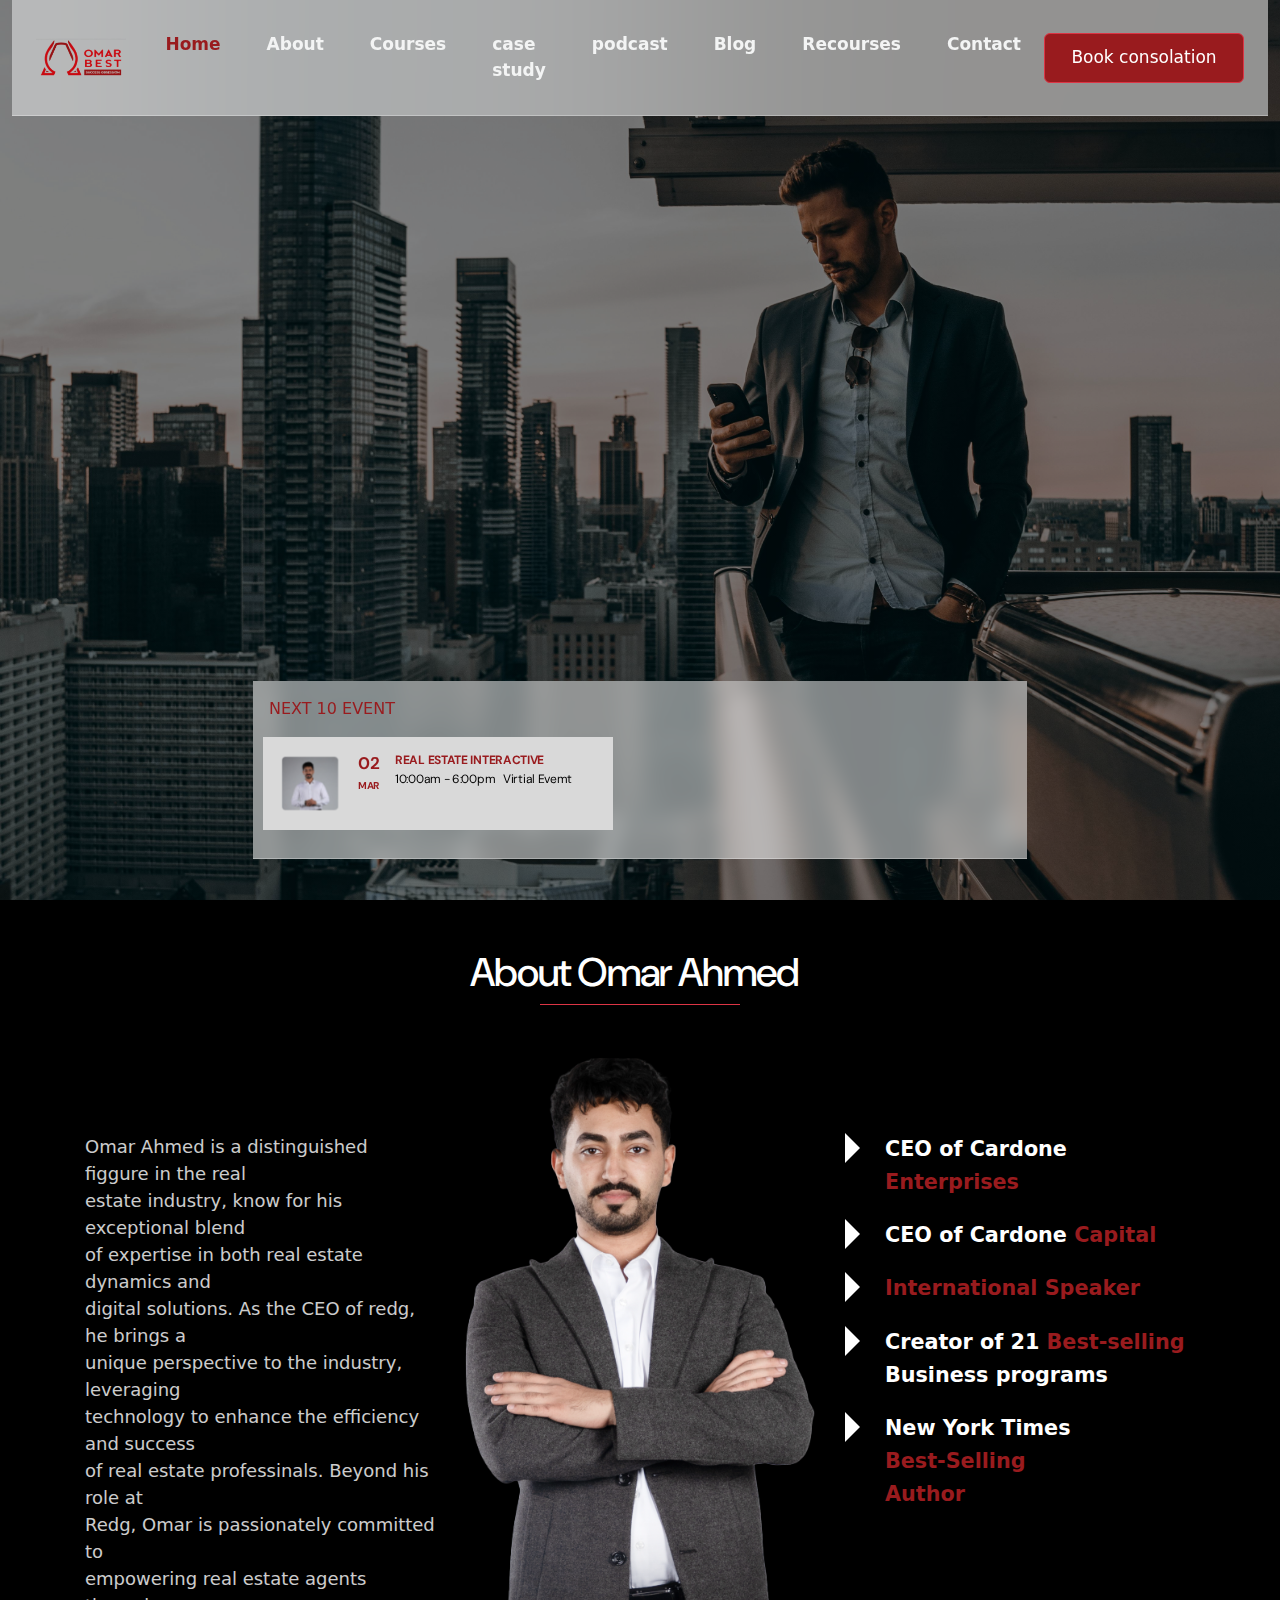
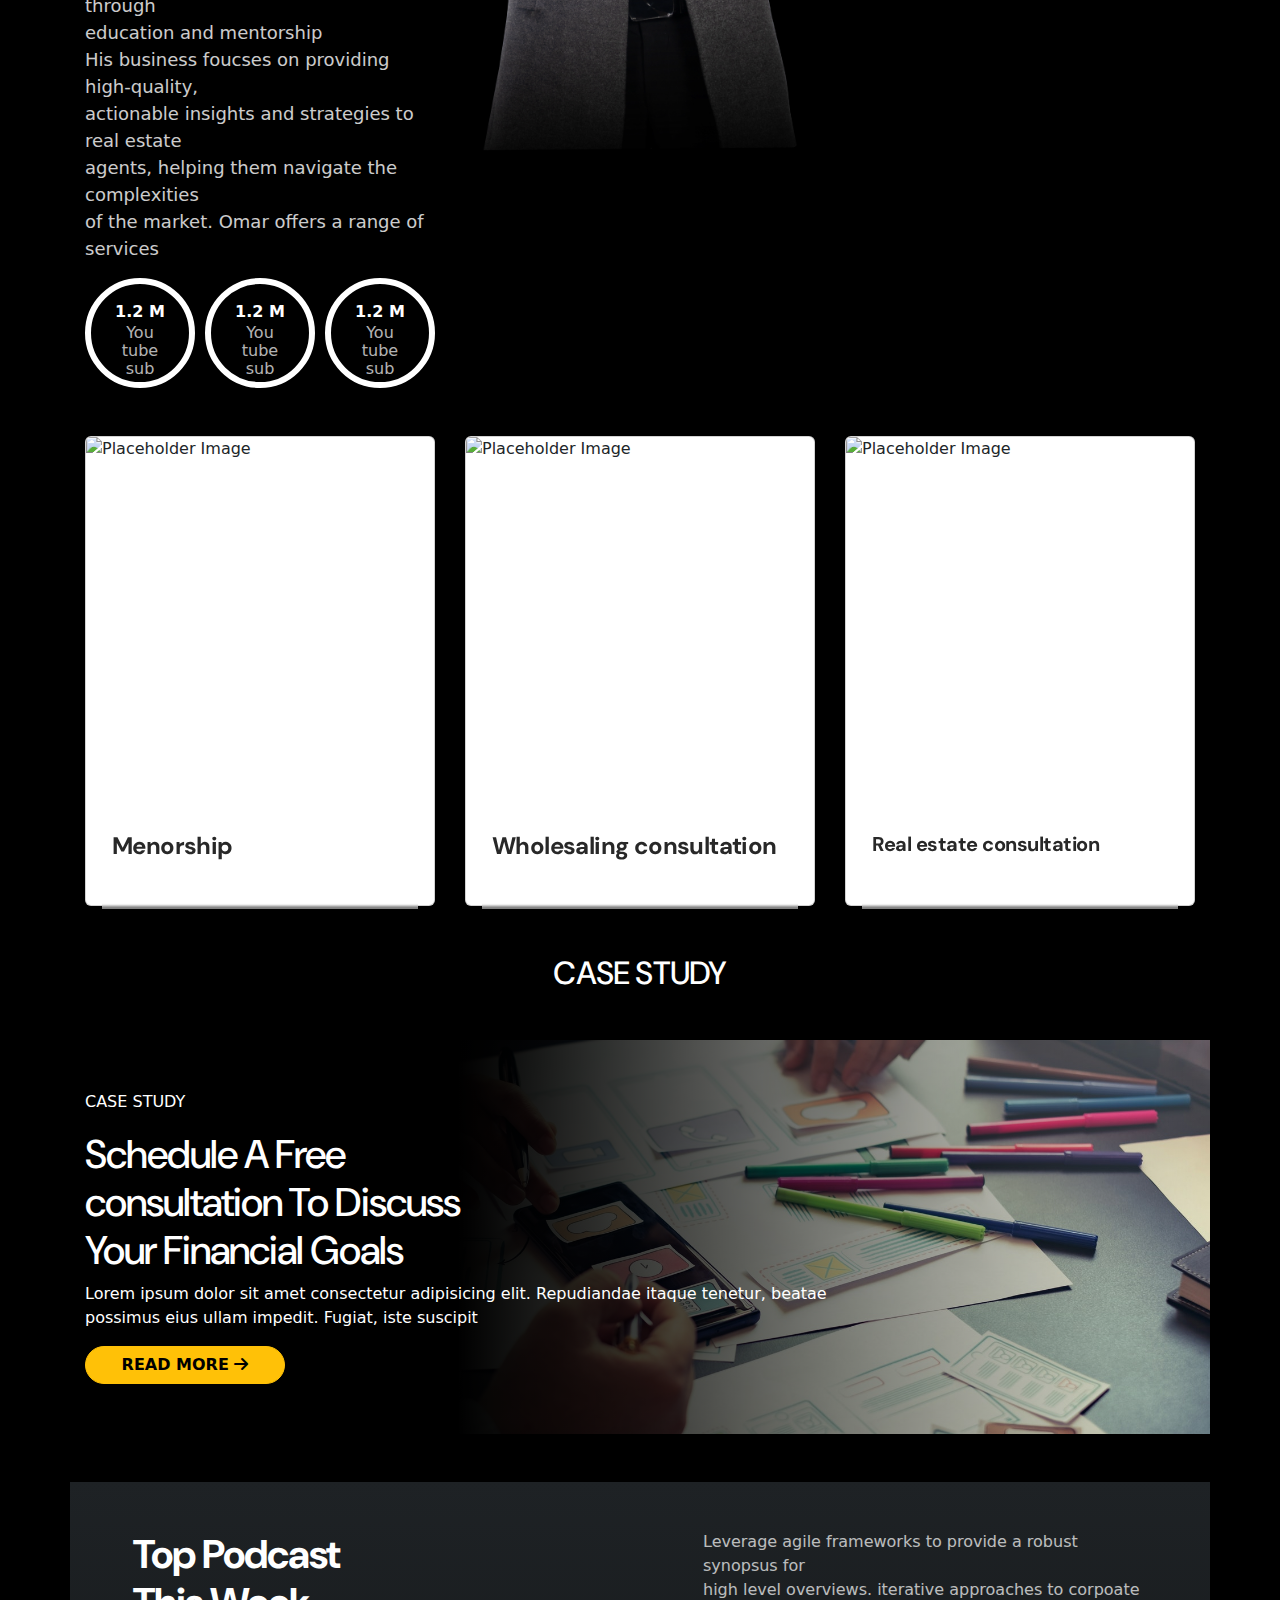
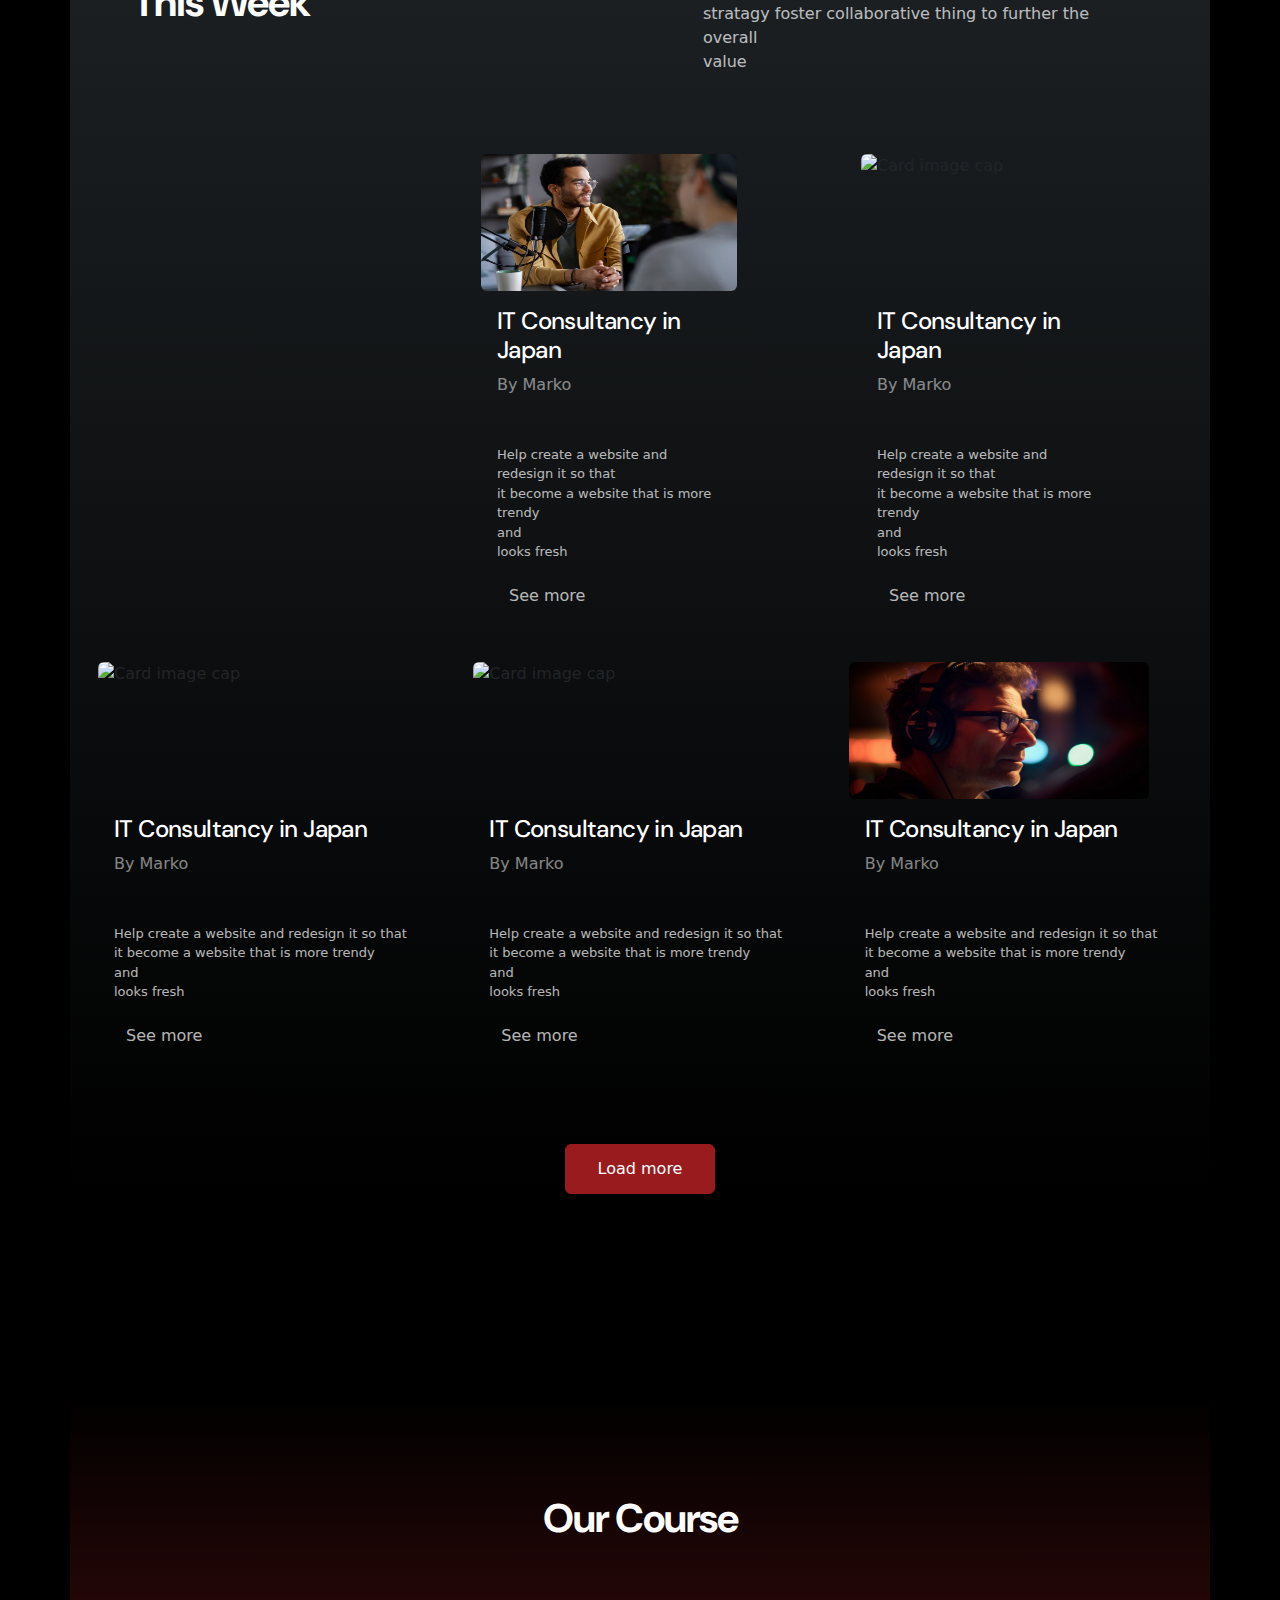
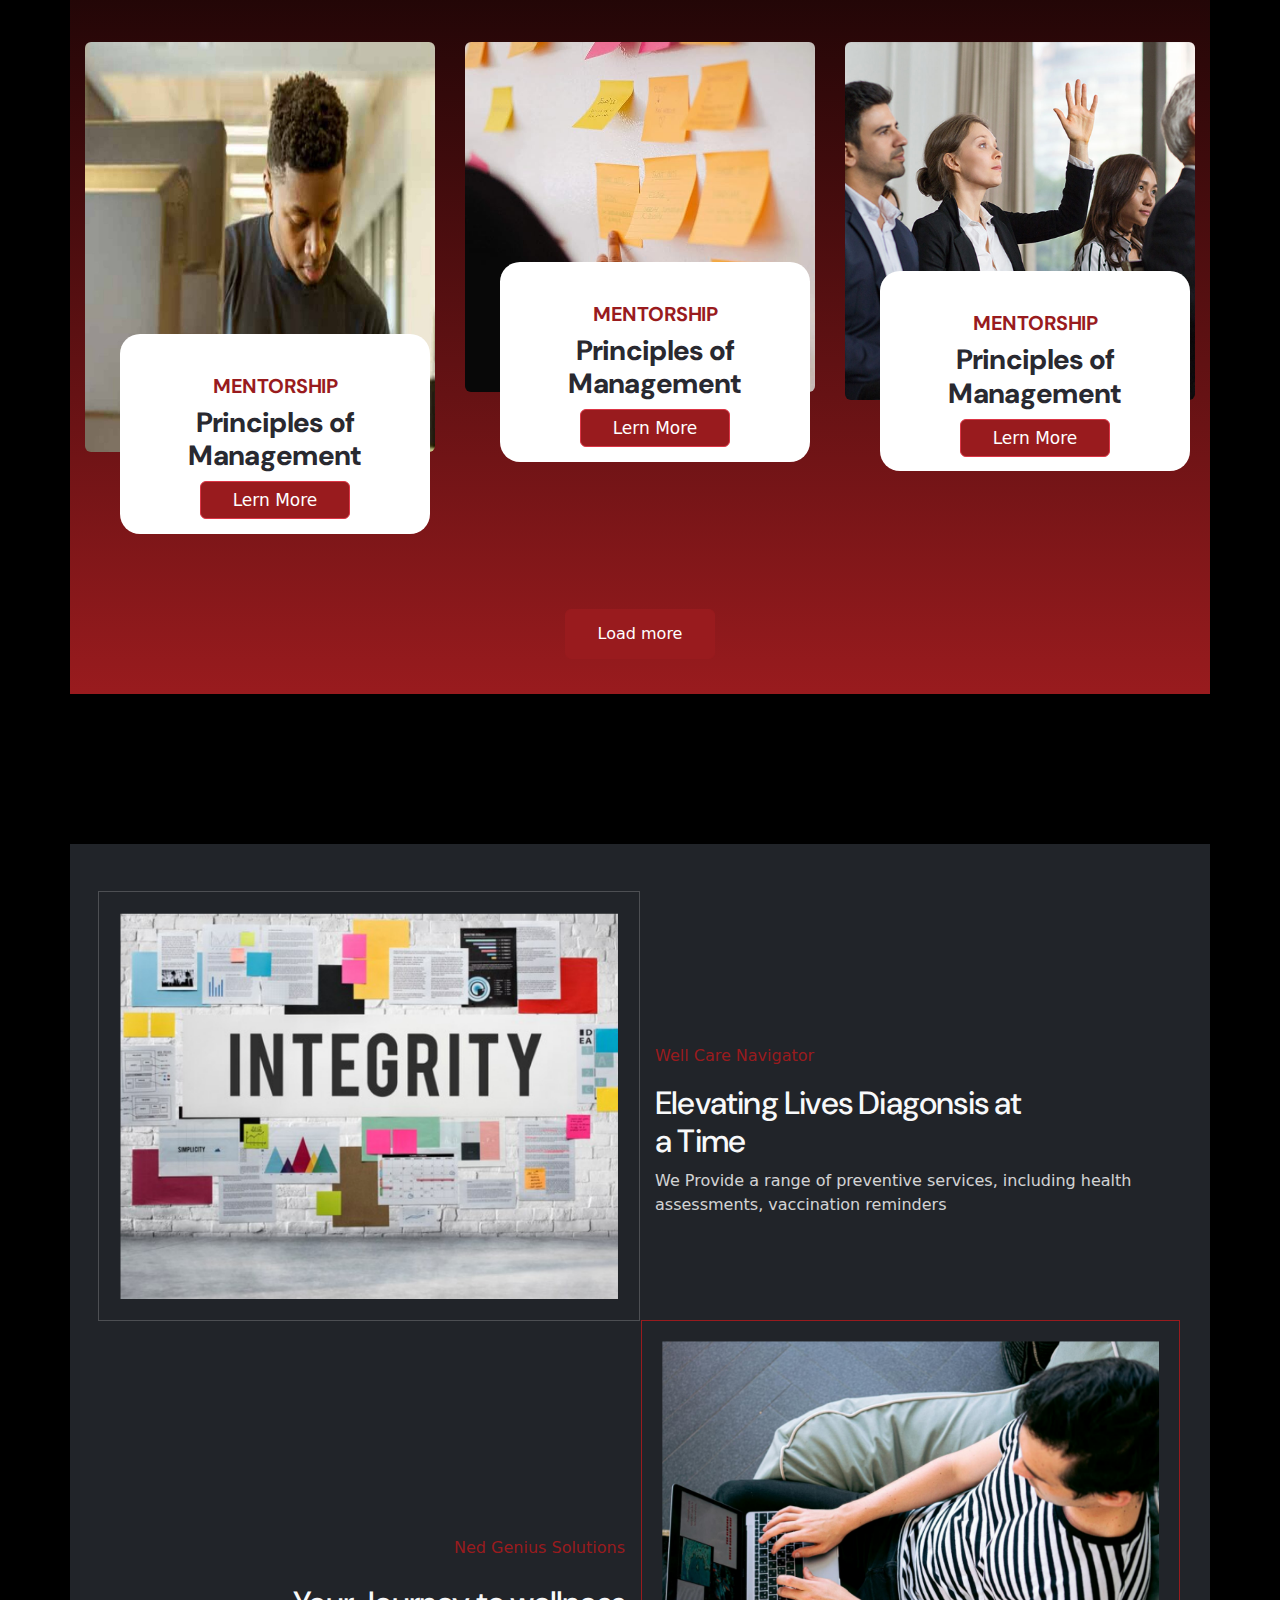
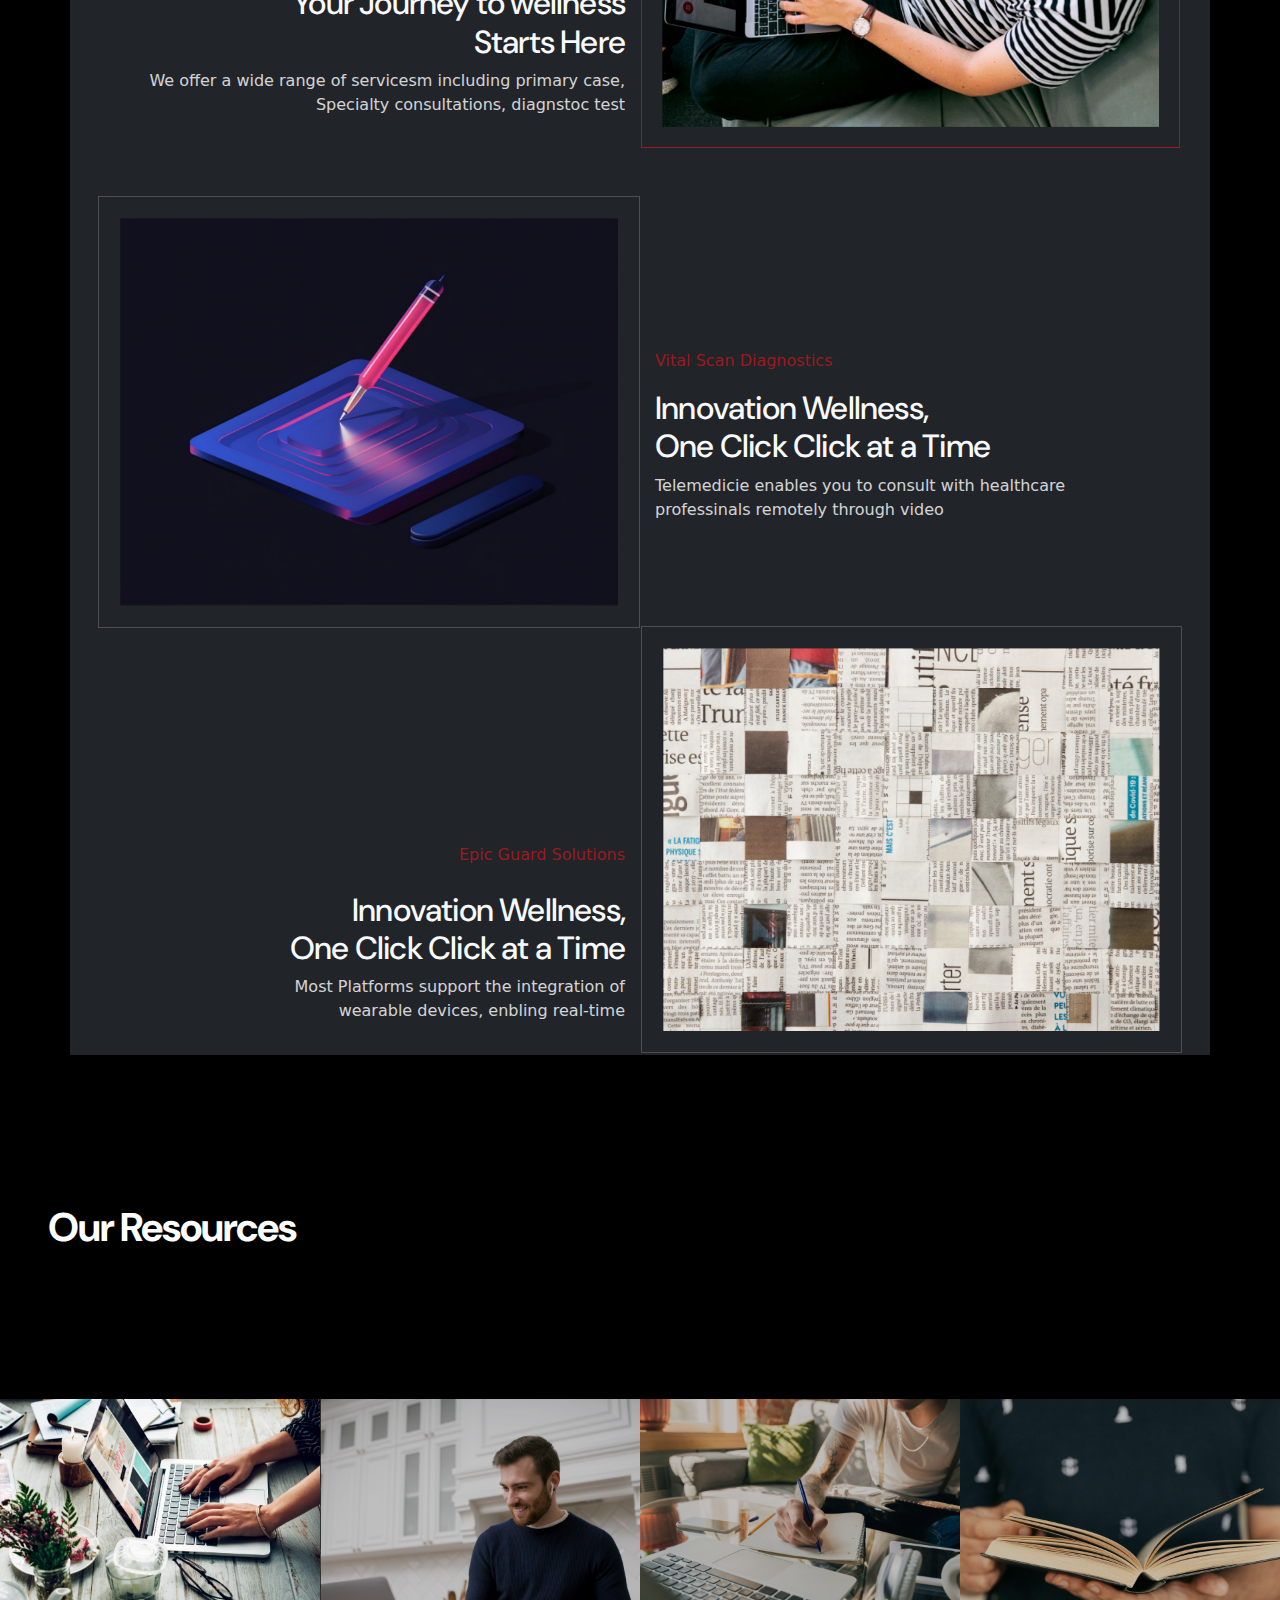
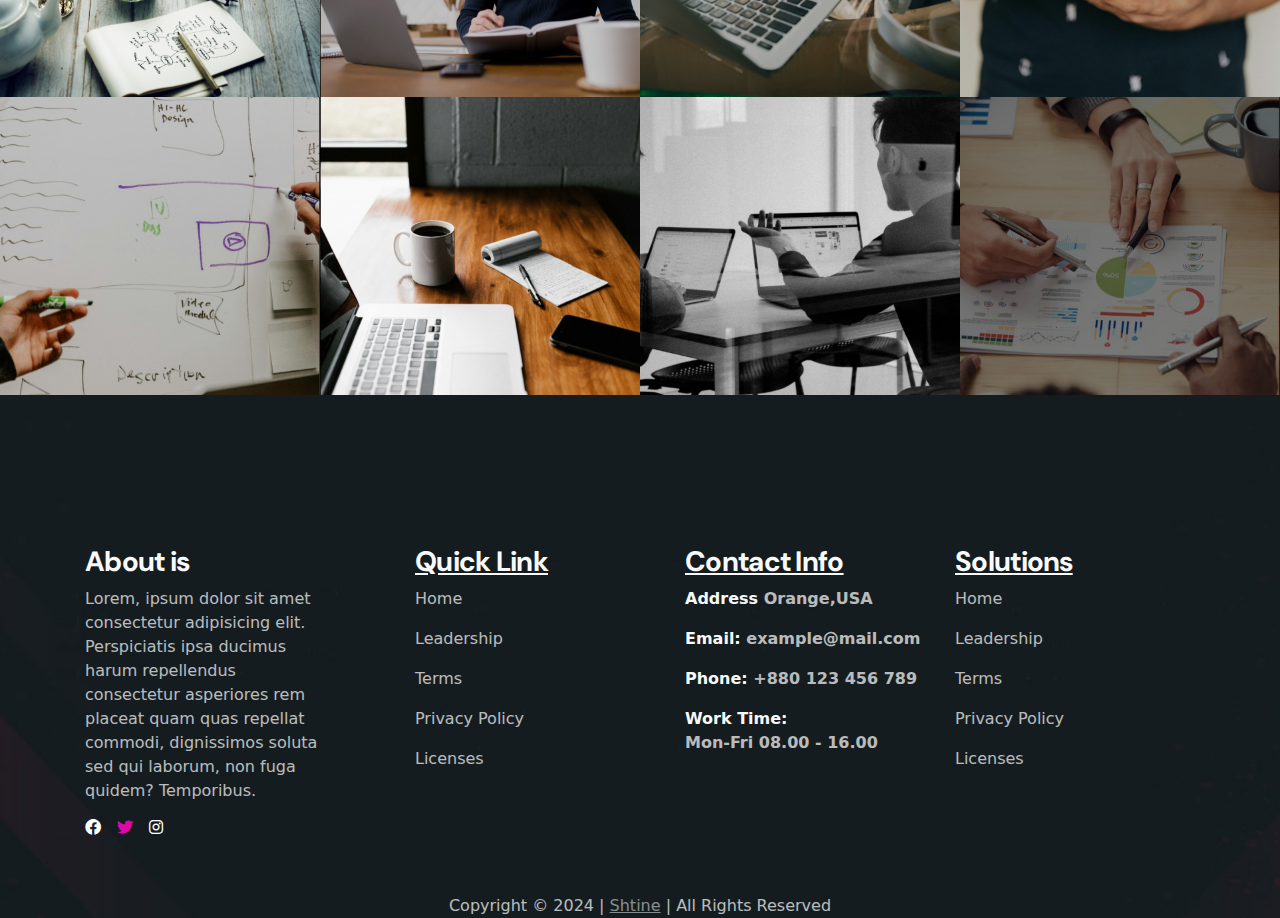
==== index.html @ 81e29abc "pages" ====
<!DOCTYPE html>
<html lang="en">
<head>
    <meta charset="UTF-8">
    <meta name="viewport" content="width=device-width, initial-scale=1.0">
    <title>Omar Bestt</title>

    <!-- CSS Links -->
    <link rel="stylesheet" href="./assets/css/app.css">
    <link rel="stylesheet" href="./assets/css/vendor/bootstrap.min.css">
    <link rel="stylesheet" href="./assets/css/vendor/font-awesome.css">
    <link rel="stylesheet" href="https://cdnjs.cloudflare.com/ajax/libs/font-awesome/6.0.0-beta3/css/all.min.css">
    <script src="https://ajax.googleapis.com/ajax/libs/jquery/3.5.1/jquery.min.js"></script>

    <!-- Popper JS -->
    <script src="https://cdnjs.cloudflare.com/ajax/libs/popper.js/1.16.0/umd/popper.min.js"></script>
    
    <!-- Latest compiled JavaScript -->
    <script src="https://maxcdn.bootstrapcdn.com/bootstrap/4.5.2/js/bootstrap.min.js"></script>
</head>
<body>
    <!-- start of landing with navbar  -->
    <div class="container-fluid landing">
        <nav class="navbar navbar-expand-lg p-4" >
            <a class="navbar-brand" href="#">
                <img style="width: 150px;" src="./assets/Images/logo.png" alt="">
            </a>
            <button class="navbar-toggler" type="button" data-toggle="collapse" data-target="#navbarSupportedContent" aria-controls="navbarSupportedContent" aria-expanded="false" aria-label="Toggle navigation">
              <span class="navbar-toggler-icon"></span>
            </button>
          
            <div class="collapse navbar-collapse" id="navbarSupportedContent">
              <ul class="navbar-nav mx-auto">
                <li class="nav-item active">
                  <a class="nav-link" href="./index.html">Home <span class="sr-only">(current)</span></a>
                </li>
                <li class="nav-item">
                  <a class="nav-link" href="/Pages/About Us/About Us.html">About</a>
                </li>
                <li class="nav-item">
                    <a class="nav-link" href="./Pages/Courses Page/Courses.html">Courses</a>
                  </li>
                <li class="nav-item">
                    <a class="nav-link" href="./Pages/Case Study/Case Study.HTML">case study</a>
                  </li>
                  <li class="nav-item">
                    <a class="nav-link" href="./Pages/Podcast/Podcast.html">podcast</a>
                  </li>
                  <li class="nav-item">
                    <a class="nav-link" href="./Pages/Blog/Blog.html">Blog</a>
                  </li>
                  <li class="nav-item">
                    <a class="nav-link" href="./Pages/resourceses Page/resourceses Page.html">Recourses</a>
                  </li>
                  <li class="nav-item">
                    <a class="nav-link" href="./Pages/Contact Us/Contact Us.html">Contact</a>
                  </li>
              </ul>
              <form class="form-inline my-2 my-lg-0">
                <button type="button" class="btn btn-danger">Book consolation</button>

              </form>
            </div>
          </nav>
          <div class="row justify-content-center"> <!-- Added justify-content-center class -->
            <div class="col-md-auto"> <!-- Added col-md-auto class -->
                <div class="box">
                    <span class="p-3">NEXT 10 EVENT</span>
                    <div class="d-flex gap-3 p-3 fix"  style="background-color: #d9d9d9;width: 350px;height: 93px;margin-left: 10px;">
                        <img src="./assets/Images/Screenshot-2024-05-21-150147.png" alt="Img">
                        <h4 style="font-weight: bold; color: #991b1e;font-size: 17px;">02 <br> <span style="font-size: 10px;">MAR</span></h4>
                        <h3 style="font-size: 12px;font-weight: bold; color: #991b1e;">REAL ESTATE INTERACTIVE <br>
                        <span style="font-size: 12px;font-weight:normal; color: #000;margin-top: 5px;">
10:00am - 6:00pm  <span style="margin-left: 5px;">Virtial Evemt</span>
                        </span>
                        
                        
                        </h3>


                    </div>
                </div>
            </div>
        </div>

    </div>
 <!-- start of landing with navbar  -->
 <!-- start of about us -->
 <section class="aboutUs mt-5">
  <div class="container">
    <div class="row justify-content-center">
      <div class="col-auto">
        <div class="text-center">
          <div class="border-bottom border-danger d-inline-block" style="width: 200px; border-width: 5px;">
            <h1 class="text-white" style="white-space: nowrap; position: relative; right: 70px; ">About Omar Ahmed</h1>
          </div>
        </div>
      </div>
    </div>
    
    
    <div class="row mt-5">
      <div class="col-md">
        <p class="text-white" style="margin-top: 80px; font-size: 18px;opacity: 0.8;">
        Omar Ahmed is a distinguished figgure in the real <br>
        estate industry, know for his exceptional blend <br>
        of expertise in both real estate dynamics and <br>
        digital solutions. As the CEO of redg, he brings a <br>
        unique perspective to the industry, leveraging <br>
        technology to enhance the efficiency and success <br>
        of real estate professinals. Beyond his role at <br>
        Redg, Omar is passionately committed to <br>
        empowering real estate agents through <br>
        education and mentorship <br>
        His business foucses on providing high-quality, <br>
        actionable insights  and strategies to real estate <br>
        agents, helping them navigate the complexities <br>
        of the market. Omar offers a range of services 
        </p>
       <div style="display: flex;gap: 10px;">
        <span class="text-white rounded-circle text-center p-3" style="border: 6px solid white; width: 110px; height: 110px;">
          <span style="font-weight: bold;"> 1.2 M</span> <br>
        <span style="opacity: 0.7;line-height: 18px;">
         You tube <br>
         sub
        </span>
         </span>
         <span class="text-white rounded-circle text-center p-3" style="border: 6px solid white; width: 110px; height: 110px;">
          <span style="font-weight: bold;"> 1.2 M</span> <br>
        <span style="opacity: 0.7;line-height: 18px;">
         You tube <br>
         sub
        </span>
         </span>
         <span class="text-white rounded-circle text-center p-3" style="border: 6px solid white; width: 110px; height: 110px;">
          <span style="font-weight: bold;"> 1.2 M</span> <br>
        <span style="opacity: 0.7;line-height: 18px;">
         You tube <br>
         sub
        </span>
         </span>
       </div>
      </div>
      <div class="col-md">
        <img src="./assets/Images/Layer 2.png" alt="">
      </div>
      <div class="col-md">
        <ul class="text-white custom-list" style="margin-top: 80px; font-size: 1.295rem; font-weight: bold;">
            <li>CEO of Cardone <span style="color: #991b1e;">Enterprises</span></li>
            <li>CEO of Cardone <span style="color: #991b1e;">Capital</span></li>
            <li style="color: #991b1e;">International Speaker</li>
            <li>Creator of 21 <span style="color: #991b1e;">Best-selling </span><br> Business programs</li>
            <li>
              New York Times <span style="color: #991b1e;">Best-Selling </span> <br> <span style="color: #991b1e;">Author</span>
            </li>
        </ul>
    </div>
    
    </div>
  </div>
 </section>
  <!-- end of about us -->
<!-- start of help u section -->
<section class="help">
  <div class="container mt-5">
    <div class="row">
      <div class="col-md"> 
        <div class="card">
          <img src="https://via.placeholder.com/600x400" class="card-img" alt="Placeholder Image">
          <div class="card-img-overlay">
        
            <h4 class="card-title">Menorship </h4>
          </div>
        </div>
      </div>
      <div class="col-md"> 
        <div class="card">
          <img src="https://via.placeholder.com/600x400" class="card-img" alt="Placeholder Image">
          <div class="card-img-overlay">
            <h4 class="card-title">Wholesaling consultation</h4>
          </div>
        </div>
      </div>
      <div class="col-md"> 
        <div class="card">
          <img src="https://via.placeholder.com/600x400" class="card-img" alt="Placeholder Image">
          <div class="card-img-overlay">
        
            <h5 class="card-title">Real estate consultation </h5>
          </div>
        </div>
      </div>
    </div>
  </div>
</section>
<!-- end of help u section -->
<!-- start of case study -->
<h2 class="text-center text-white mt-5">CASE STUDY</h2>
<section class="mt-5">
  
  <div class="container case">
  
    <div class="row">
      <div class="col-md text-white">
        <p>CASE STUDY</p>
<h1 style="color: white;">
  Schedule A Free <br>
  consultation To Discuss <br>
  Your Financial Goals
</h1>
<p>Lorem ipsum dolor sit amet consectetur adipisicing elit. Repudiandae itaque tenetur, beatae  <br>
  possimus eius ullam impedit. Fugiat, iste suscipit </p>
  <button style="width: 200px; border-radius: 50px; color: #000; font-weight: bold;" type="button" class="btn btn-warning">
    READ MORE <i class="fas fa-arrow-right"></i>
</button>

      </div>
    </div>
  </div>
</section>
<!-- end of case study -->
<!-- start of products -->
<section class="mt-5 ">
  <div class="container products">
    <div class="row">
      <div class="col-md ">
        <h1 class="text-white p-5  font-weight-bold" >
          Top Podcast <br>
          This Week
        </h1>
      </div>
      <div class="col-md text-right">
        <p  class="text-white p-5" style="opacity: 0.7;"> Leverage agile frameworks to provide a robust synopsus for <br>
        high level overviews. iterative approaches to corpoate <br>
      stratagy foster collaborative thing to further the overall <br>
    value</p>
      </div>
    </div>
    <div class="row">
     <div class="col-md">
      <img class="p-3 rounded" style="height: 473px;" src="./assets/Images/digital-art-portrait-person-listening-music-headphones.jpg" alt="">
     </div>
     <div class="col-md">
      <div class="card p-3"  style="width: 18rem;">
          <img class="card-img-top rounded" style="object-fit:fill;width: 300px; height: 137px;" src="./assets/Images/smiley-man-talking-podcast.jpg" alt="Card image cap">

        <div class="card-body">
          <h4 style="color: white; " class="card-title">IT Consultancy in Japan</h4>
          <p  class=" mb-5" style="color: white;opacity: 0.5;">By Marko</p>
          <!-- <div>
            <audio controls>
              <source src="horse.ogg" type="audio/ogg">
              <source src="horse.mp3" type="audio/mpeg">
            Your browser does not support the audio element.
            </audio> 
          </div> -->
          <p style="color: white;opacity: 0.7;font-size: 13px;" class="card-text">Help create a website and redesign it so that <br>
          it become a website that is more trendy <br>
        and <br>
      looks fresh</p>
          <a href="#" class="btn btn-primary" style="background-color: transparent; color: white; opacity: 0.7; border: none; ">See more</a>
        </div>
      </div>
     </div>
     <div class="col-md">
      <div class="card p-3" style="width: 18rem;">
        <img class="card-img-top rounded" style="width: 300px; height: 137px;" src="./assets/Images/man-woman-creating-podcast-content-online-with-equipment-recording-social-media-discussion-team-influencers-talking-about-lifestyle-internet-channel-live-broadcast.jpg" alt="Card image cap">
        <div class="card-body">
          <h4 style="color: white; " class="card-title">IT Consultancy in Japan</h4>
          <p  class=" mb-5" style="color: white;opacity: 0.5;">By Marko</p>
          <!-- <div>
            <audio controls class="mb-3">
              <source  src="horse.ogg" type="audio/ogg">
              <source  src="horse.mp3" type="audio/mpeg">
              Your browser does not support the audio tag.
          </audio>
          </div> -->
          <p style="color: white;opacity: 0.7;font-size: 13px;" class="card-text">Help create a website and redesign it so that <br>
          it become a website that is more trendy <br>
        and <br>
      looks fresh</p>
          <a href="#" class="btn btn-primary" style="background-color: transparent; color: white; opacity: 0.7; border: none; ">See more</a>
        </div>
      </div>
     </div>
    </div>
    <!-- second row -->
<!-- second row -->
<div class="row" style="margin-left: -5px; margin-right: -5px;">
  <div class="col-md" style="padding-left: 5px; padding-right: 5px;">
    <div class="card p-3"  margin-bottom: 10px;">
      <img class="card-img-top rounded" style="width: 300px; height: 137px;" src="./assets/Images/electric-mixer-sliding-knob-adjusting-sound-variation-generated-by-ai.jpg" alt="Card image cap">
      <div class="card-body">
        <h4 style="color: white;" class="card-title">IT Consultancy in Japan</h4>
        <p class="mb-5" style="color: white; opacity: 0.5;">By Marko</p>
        <p style="color: white; opacity: 0.7; font-size: 13px;" class="card-text">Help create a website and redesign it so that <br>
          it become a website that is more trendy <br>
          and <br>
          looks fresh
        </p>
        <a href="#" class="btn btn-primary" style="background-color: transparent; color: white; opacity: 0.7; border: none;">See more</a>
      </div>
    </div>
  </div>
  <div class="col-md" style="padding-left: 5px; padding-right: 5px;">
    <div class="card p-3"  margin-bottom: 10px;">
      <img class="card-img-top rounded" style="width: 300px; height: 137px;" src="./assets/Images/happy-people-recording-social-media-podcast-with-blogging-equipment-using-vlog-station-live-broadcast-conversation-internet-channel-men-meeting-studio-record-talk-show.jpg" alt="Card image cap">
      <div class="card-body">
        <h4 style="color: white;" class="card-title">IT Consultancy in Japan</h4>
        <p class="mb-5" style="color: white; opacity: 0.5;">By Marko</p>
        <p style="color: white; opacity: 0.7; font-size: 13px;" class="card-text">Help create a website and redesign it so that <br>
          it become a website that is more trendy <br>
          and <br>
          looks fresh
        </p>
        <a href="#" class="btn btn-primary" style="background-color: transparent; color: white; opacity: 0.7; border: none;">See more</a>
      </div>
    </div>
  </div>
  <div class="col-md" style="padding-left: 5px; padding-right: 5px;">
    <div class="card p-3" style=" margin-bottom: 10px;">
      <img class="card-img-top rounded" style="width: 300px; height: 137px;" src="./assets/Images/young-caucasian-musician-listening-rock-music-outdoors-generative-ai.jpg" alt="Card image cap">
      <div class="card-body">
        <h4 style="color: white;" class="card-title">IT Consultancy in Japan</h4>
        <p class="mb-5" style="color: white; opacity: 0.5;">By Marko</p>
        <p style="color: white; opacity: 0.7; font-size: 13px;" class="card-text">Help create a website and redesign it so that <br>
          it become a website that is more trendy <br>
          and <br>
          looks fresh
        </p>
        <a href="#" class="btn btn-primary" style="background-color: transparent; color: white; opacity: 0.7; border: none;">See more</a>
      </div>
    </div>
  </div>
</div>
<div class="row mt-5">
  <div class="col-md">
    <div style="display: flex;justify-content: center;align-items: center;">
      <button style="width: 150px; height: 50px; background-color: #991b1e; color: white; border-color: #991b1e;" type="button" class="btn btn-success">Load more</button>
    
    </div>
  </div>
</div>

  </div>
</section>
<!-- end of products -->
<!-- start of courses  -->
<section style="margin-top: 200px;">
  <div class="container coruses">
    <div class="row">
      <h1 style="margin-top: 100px; margin-bottom: 100px;" class="text-center text-white font-weight-bold">Our Course</h1>

      <div class="col-md">
        <div class="img-wrapper">
          <img class="rounded" style="height: 410px;" src="./assets/Images/courses1.jpeg" alt="">
          <div class="img-overlay">
            <h5 style="color: #991b1e; font-weight: bold;margin-top: 30px;">MENTORSHIP</h5>
            <h3 style="font-weight: 800;">
              Principles of <br> Management
            </h3>
            <button style="width: 150px;height: 38px; " type="button" class="btn btn-danger">Lern More</button>

          </div>
        </div>
      </div>
      <div class="col-md move">
        <div class="img-wrapper">
          <img class="rounded" src="./assets/Images/courses2.jpeg" alt="">
          <div class="img-overlay">
            <h5 style="color: #991b1e; font-weight: bold;margin-top: 30px;">MENTORSHIP</h5>
            <h3 style="font-weight: 800;">
              Principles of <br> Management
            </h3>
            <button style="width: 150px;height: 38px; " type="button" class="btn btn-danger">Lern More</button>

          </div>
        </div>
      </div>
      <div class="col-md move">
        <div class="img-wrapper">
          <img class="rounded" src="./assets/Images/3.jpg" alt="">
          <div class="img-overlay">
            <h5 style="color: #991b1e; font-weight: bold;margin-top: 30px;">MENTORSHIP</h5>
            <h3 style="font-weight: 800;">
              Principles of <br> Management
            </h3>
            <button style="width: 150px;height: 38px; " type="button" class="btn btn-danger">Lern More</button>

          </div>
        </div>
      </div>
    </div>
    <div class="row " style="margin-top: 150px;">
      <div class="col-md">
        <div style="display: flex;justify-content: center;align-items: center;">
          <button style="width: 150px; height: 50px; background-color: #991b1e; color: white; border-color: #991b1e;" type="button" class="btn btn-success">Load more</button>
        
        </div>
      </div>
    </div>
  </div>
</section>

<!-- end of courses  -->
<!-- start of blog -->
<section>
<div class="container blog">
  <div class="row">
    <div  class="col-md pt-5">
      <img style="position: relative; left: 14px;" class="image-with-opacity-border" src="./assets/Images/blog/1.png" alt="">
    </div>
    <div class="col-md mRemove" style="margin-top: 200px;">
      <p style="color: #991b1e;">Well Care Navigator</p>
      <h2 class="text-light">
        Elevating Lives Diagonsis at <br> a Time
      </h2>
      <p style="color: white;opacity: 0.8;">We Provide a range of preventive services, including health <br> assessments, vaccination reminders</p>
    </div>
  </div>
  <div class="row">
  
    <div class="col-md p-3 mRemove" style="margin-top: 200px;">
      <p style="color: #991b1e; float: right;">Ned Genius Solutions  </p>
      <br><br>
      <h2 style="text-align: right;" class="text-light">
        Your Journey to wellness   <br> Starts Here
      </h2>
      <p style="color: white;opacity: 0.8; text-align: right;">We offer a wide range of servicesm including primary case, <br> Specialty consultations, diagnstoc test</p>
    </div>
    <div  class="col-md ">
      <img  style="position: relative; right: 15px; border: 1px solid #991b1e; padding: 20px;" class="" src="./assets/Images/blog/2.png" alt="">
    </div>
  </div>
  <div class="row">
    <div  class="col-md pt-5">
      <img style="position: relative; left: 14px;" class="image-with-opacity-border" src="./assets/Images/blog/3.png" alt="">
    </div>
    <div class="col-md mRemove" style="margin-top: 200px;">
      <p style="color: #991b1e;">Vital Scan Diagnostics</p>
      <h2  class="text-light">
        Innovation Wellness, <br> One Click Click at a Time
      </h2>
      <p style="color: white;opacity: 0.8;">Telemedicie enables you to consult with healthcare <br> professinals remotely through video</p>
    </div>
  </div>  
  <div class="row">
  
    <div class="col-md p-3 mRemove" style="margin-top: 200px;">
      <p style="color: #991b1e; float: right;">Epic Guard Solutions</p>
      <br><br>
      <h2 style="text-align: right;" class="text-light">
        Innovation Wellness, <br> One Click Click at a Time
      </h2>
      <p style="color: white;opacity: 0.8; text-align: right;">Most Platforms support the integration of <br> wearable devices, enbling real-time</p>
    </div>
    <div  class="col-md ">
      <img style="position: relative; right: 14px;" class="image-with-opacity-border" src="./assets/Images/blog/4.png" alt="">
    </div>
  </div>
  
</div>
</section>
<!-- end  of blog -->
<!-- Start of resources -->
<section class="resources" style="margin-top: 100px;">
  <div class="container-fluid">
    <div class="row">
      <div class="col-md">
        <h1 style="margin-bottom: 100px;" class="text-white font-weight-bold p-5">Our Resources</h1>
      </div>
    </div>
    <div class="row no-gap">
      <div class="col-md no-gap">
        <img src="./assets/Images/resorses/side-view-woman-using-computer-laptop.png" alt="">
      </div>
      <div class="col-md no-gap">
        <img src="./assets/Images/resorses/Asset 1.png" alt="">
      </div>
      <div class="col-md no-gap">
        <img src="./assets/Images/resorses/Asset 2.png" alt="">
      </div>
      <div class="col-md no-gap">
        <img src="./assets/Images/resorses/Asset 3.png" alt="">
      </div>
    </div>
    <div class="row no-gap">
      <div class="col-md no-gap">
        <img src="./assets/Images/resorses/Asset 4.png" alt="">
      </div>
      <div class="col-md no-gap">
        <img src="./assets/Images/resorses/Asset 5.png" alt="">
      </div>
      <div class="col-md no-gap">
        <img src="./assets/Images/resorses/Asset 6.png" alt="">
      </div>
      <div class="col-md no-gap">
        <img src="./assets/Images/resorses/Asset 7.png" alt="">
      </div>
    </div>
  </div>
</section>
<!-- end of resources -->
<!-- start of footer -->
<footer  >
  <div class="container " >
    <div class="row" >
      <div class="col-md" style="margin-top: 150px;">
    <h3 class="text-light" style="font-weight: bold;" >
      About is
    </h3>
    <p style="color: white;opacity: 0.7;">Lorem, ipsum dolor sit amet consectetur adipisicing elit. Perspiciatis ipsa ducimus harum repellendus consectetur asperiores rem placeat quam quas repellat commodi, dignissimos soluta sed qui laborum, non fuga quidem? Temporibus.</p>
  <div class="social-icons d-flex gap-3">
    <i style="color: white;" class="fa-brands fa-facebook"></i>
    <i  style="color: #e007aa;" class="fa-brands fa-twitter"></i>
    <i class="fa-brands fa-instagram" style="color: white;"></i>

  </div>   
  
  
  </div>
      <div  style="margin-left: 60px;margin-top: 150px;" class="col-md mRemove">
    <h3 class="text-light" style="font-weight: bold;"><a href="">
      Quick Link
    </a></h3>
    <p style="color: white;opacity: 0.7;">
      Home
    </p>
    <p style="color: white;opacity: 0.7;">
      Leadership
    </p>
    <p style="color: white;opacity: 0.7;">
      Terms
    </p>
    <p style="color: white;opacity: 0.7;"> 
      Privacy Policy
    </p>
    <p style="color: white;opacity: 0.7;">
      Licenses
    </p>
      </div>
      <div class="col-md" style="margin-top: 150px;">
    <h3 class="text-light" style="font-weight: bold;"><a href="">Contact Info</a></h3>
    <p class="text-light" style="font-weight: bold;">Address <span  style="color: white;opacity: 0.7;">Orange,USA</span></p>
    <p class="text-light" style="font-weight: bold;">Email: <span  style="color: white;opacity: 0.7;">example@mail.com</span></p>
    <p class="text-light" style="font-weight: bold;">Phone: <span  style="color: white;opacity: 0.7;">+880 123 456 789</span></p>
    <p class="text-light" style="font-weight: bold;">Work Time: <span  style="color: white;opacity: 0.7;">Mon-Fri 08.00 - 16.00</span></p>
      </div>
      <div class="col-md" style="margin-top: 150px;">
        <h3 class="text-light" style="font-weight: bold;"><a href="">Solutions</a></h3>
        <p style="color: white;opacity: 0.7;">
          Home
        </p>
        <p style="color: white;opacity: 0.7;">
          Leadership
        </p>
        <p style="color: white;opacity: 0.7;">
          Terms
        </p>
        <p style="color: white;opacity: 0.7;"> 
          Privacy Policy
        </p>
        <p style="color: white;opacity: 0.7;">
          Licenses
        </p>
      </div>
    </div>
    <div class="row">
      <div class="col-md" style="text-align: center;">
        <span style="color: white;opacity: 0.7; margin-top: 59px;">
          Copyright © 2024 | <a style="color: white;opacity: 0.7; " href="https://shtinesw.com/">Shtine</a> | All Rights Reserved
        </span>
      </div>
    </div>
  </div>

</footer>
<!-- end of footer -->
<script src="assets/js/vendor/jquery-3.6.0.min.js"></script>
<script src="assets/js/vendor/bootstrap.min.js"></script>
<script src="assets/js/vendor/isotope.pkgd.min.js"></script>
<script src="assets/js/vendor/imagesloaded.pkgd.min.js"></script>
<script src="assets/js/vendor/odometer.min.js"></script>
<script src="assets/js/vendor/jquery-appear.js"></script>
<script src="assets/js/vendor/slick.min.js"></script>
<script src="assets/js/vendor/sal.js"></script>
<script src="assets/js/vendor/jquery.magnific-popup.min.js"></script>
<script src="assets/js/vendor/js.cookie.js"></script>
<script src="assets/js/vendor/jquery.style.switcher.js"></script>
<script src="assets/js/vendor/jquery.countdown.min.js"></script>
<script src="assets/js/vendor/tilt.js"></script>
<script src="assets/js/vendor/green-audio-player.min.js"></script>
<script src="assets/js/vendor/jquery.nav.js"></script>

</body>
</html>
---- assets/css/app.css ----
/*---------------------------------------------
Template Name: Abstrak
Template URL: https://new.axilthemes.com/demo/template/abstrak/
Description: Digital Agency HTML5 Template
Author: Axilthemes
Author URL: https://axilthemes.com/
Version: 1.6.0

===============================================   
STYLESHEET INDEXING
|
|___ Default Styles
|	|___ Variables
|	|___ Reset Styels
|	|___ Typography
|	|___ Forms Styles
|	|___ Helper Classes 
|
|___ Elements Styles
|	|___ Back To Top
|	|___ Breadcrumb
|	|___ Button
|	|___ Pagination 
|	|___ Section Heading
|	|___ Slick 
|
|___Template Styles
|	|___ About Us
|	|___ Banner
|	|___ Brand
|	|___ Call To Action
|	|___ Case Study
|	|___ Contact
|	|___ Counter Up
|	|___ FAQ
|	|___ Pricing
|	|___ Process
|	|___ Project
|	|___ Service
|	|___ Team
|	|___ Testimonial
|	|___  Why Choose
|	|___  404 Error
|
|___Blocks Styles
|	|___ Header Styles
|	|___ Blog Styles
|	|___ Footer Styles
|
|___Dark Style
|
|___Spacing
|
|___ END STYLESHEET INDEXING

--------------------------------------------*/

/*=======================================================================
1. Default Styles
=========================================================================*/

/*-------------------------
    Variables
-------------------------*/

@import url("https://fonts.googleapis.com/css2?family=DM+Sans:ital,wght@0,400;0,500;0,700;1,400&family=Poppins:wght@300;400;500;600;700;800;900&display=swap");
:root {
    --color-primary: #5956E9;
    --color-white: #ffffff;
    --color-black: #000000;
    --color-light: #ECF2F6;
    --color-dark: #27272E;
    --color-text-dark: #292930;
    --color-accent1: #FFDC60;
    --color-accent2: #FAB8C4;
    --color-blue-shade: #6865FF;
    --color-link: #2522BA;
    --color-mabel: #DBF8FF;
    --color-fog: #DBDEFF;
    --color-pink-shade: #FFD3DB;
    --color-peach: #FFEDDC;
    --color-rose: #C75C6F;
    --color-chart1: #896BA7;
    --color-chart2: #BADEFF;
    --color-body: #525260;
    --color-gray-1: #757589;
    --color-gray-2: #999FAE;
    --color-gray-3: #999AB8;
    --color-gray-4: #99A1AA;
    --color-ship-gray: #42424A;
    --color-ghost: #C7C7D5;
    --color-mercury: #E5E5E5;
    --gradient-primary: linear-gradient(90deg, #ECF2F6 0%, rgba(236, 242, 246, 0) 70.31%);
    --gradient-blue: linear-gradient(145.92deg, #5956E9 20.18%, #9991FF 76.9%);
    --gradient-accent: linear-gradient(180deg, #FAB8C4 0%, #FFEDF0 100%);
    --gradient-white: linear-gradient(266.3deg, rgba(236, 242, 246, 0) 7.84%, #ECF2F6 29.1%, rgba(236, 242, 246, 0) 64.32%);
    --gradient-dark: linear-gradient(180deg, #27272E 0%, #303035 100%);
    --border-light: 1px solid #E3E6E9;
    --border-lighter: 1px solid #ECF2F6;
    --border-dark: 1px solid var(--color-ship-gray);
    --border-gray: 1px solid var(--color-gray-4);
    --font-primary: "DM Sans", sans-serif;
    --font-secondary: "Poppins", sans-serif;
    --font-awesome: "Font Awesome 5 Pro";
    --transition: all 0.3s ease-in-out;
    --font-body-1: 18px;
    --font-body-2: 16px;
    --font-body-3: 14px;
    --font-body-4: 12px;
    --line-height-b1: 1.5;
    --line-height-b3: 1.1;
    --h1: 80px;
    --h2: 64px;
    --h3: 48px;
    --h4: 32px;
    --h5: 24px;
    --h6: 20px;
}

/*-------------------------
    Reset Styels
-------------------------*/
body{
    background-color: #000000 !important;
}
a {
    display: inline-block;
    text-decoration: none;
    -webkit-transition: var(--transition);
    transition: var(--transition);
}

span {
    display: inline-block;
}

img {
    max-width: 100%;
    height: auto;
    vertical-align: middle;
}

ul.list-style,
ol.list-style {
    margin: -10px 0;
}

ul.list-style li,
ol.list-style li {
    margin: 10px 0;
}

ul.list-style li::marker,
ol.list-style li::marker {
    color: var(--color-primary);
}

.list-unstyled {
    padding-left: 0;
    list-style: none;
    margin-bottom: 0;
}

.container,
.container-fluid,
.container-lg,
.container-md,
.container-sm,
.container-xl,
.container-xxl {
    padding-left: 15px;
    padding-right: 15px;
}

@media only screen and (min-width: 1200px) and (max-width: 1399px) {
    .container {
        max-width: 100%;
        padding-left: 30px;
        padding-right: 30px;
    }
}

.row {
    margin-left: -15px;
    margin-right: -15px;
}

.row>[class*=col] {
    padding-left: 15px;
    padding-right: 15px;
}

.row.g-0 {
    margin-left: 0;
    margin-right: 0;
}

.row.g-0>[class*=col] {
    padding-left: 0;
    padding-right: 0;
}

@media only screen and (min-width: 1400px) {
    .row-35 {
        margin-left: -35px;
        margin-right: -35px;
    }
    .row-35>[class*=col] {
        padding-left: 35px;
        padding-right: 35px;
    }
    .row-40 {
        margin-left: -40px;
        margin-right: -40px;
    }
    .row-40>[class*=col] {
        padding-left: 40px;
        padding-right: 40px;
    }
    .row-45 {
        margin-left: -45px;
        margin-right: -45px;
    }
    .row-45>[class*=col] {
        padding-left: 45px;
        padding-right: 45px;
    }
}

/*-------------------------
    Typography
-------------------------*/

body {
    font-family: var(--font-secondary);
    font-size: var(--font-body-2);
    line-height: var(--line-height-b1);
    color: var(--color-body);
    font-weight: 400;
    height: 100%;
    vertical-align: baseline;
    -webkit-font-smoothing: antialiased;
    -moz-osx-font-smoothing: grayscale;
    text-rendering: optimizeLegibility;
}

h1,
h2,
h3,
h4,
h5,
h6,
.h1,
.h2,
.h3,
.h4,
.h5,
.h6,
address,
p,
pre,
blockquote,
table,
hr {
    margin: 0 0 30px 0;
}

h1 a,
h2 a,
h3 a,
h4 a,
h5 a,
h6 a {
    color: inherit;
}

h1,
h2,
h3,
h4,
h5,
h6 {
    font-family: var(--font-primary);
    font-weight: 500;
    letter-spacing: -0.025em;
    color: var(--color-text-dark);
}

h1,
.h1 {
    font-size: var(--h1);
    line-height: 1.2;
}

@media only screen and (min-width: 1200px) and (max-width: 1599px) {
    h1,
    .h1 {
        font-size: 68px;
    }
}

@media only screen and (max-width: 1199px) {
    h1,
    .h1 {
        font-size: 68px;
    }
}

@media only screen and (max-width: 767px) {
    h1,
    .h1 {
        font-size: 48px;
    }
}

h2,
.h2 {
    font-size: var(--h2);
    line-height: 1.2;
}

@media only screen and (min-width: 1200px) and (max-width: 1599px) {
    h2,
    .h2 {
        font-size: 56px;
    }
}

@media only screen and (max-width: 1199px) {
    h2,
    .h2 {
        font-size: 56px;
    }
}

@media only screen and (max-width: 767px) {
    h2,
    .h2 {
        font-size: 38px;
    }
}

@media only screen and (max-width: 479px) {
    h2,
    .h2 {
        font-size: 34px;
    }
}

h3,
.h3 {
    font-size: var(--h3);
    line-height: 1.2;
}

@media only screen and (min-width: 1200px) and (max-width: 1599px) {
    h3,
    .h3 {
        font-size: 40px;
    }
}

@media only screen and (max-width: 1199px) {
    h3,
    .h3 {
        font-size: 36px;
    }
}

@media only screen and (max-width: 767px) {
    h3,
    .h3 {
        font-size: 32px;
    }
}

h4,
.h4 {
    font-size: var(--h4);
    line-height: 1.2;
}

@media only screen and (max-width: 991px) {
    h4,
    .h4 {
        font-size: 26px;
    }
}

@media only screen and (max-width: 767px) {
    h4,
    .h4 {
        font-size: 20px;
    }
}

h5,
.h5 {
    font-size: var(--h5);
    line-height: 1.4;
}

@media only screen and (max-width: 767px) {
    h5,
    .h5 {
        font-size: 20px;
    }
}

h6,
.h6 {
    font-size: var(--h6);
    line-height: 1.2;
}

@media only screen and (max-width: 767px) {
    h6,
    .h6 {
        font-size: 18px;
    }
}

p {
    font-size: var(--font-body-2);
    line-height: var(--line-height-b1);
    margin: 0 0 40px 0;
}

.body-font1 {
    font-size: var(--font-body-1);
    line-height: var(--line-height-b1);
}

.body-font2 {
    font-size: var(--font-body-2);
    line-height: var(--line-height-b1);
}

.body-font3 {
    font-size: var(--font-body-3);
    line-height: var(--line-height-b3);
}

.body-font4 {
    font-size: var(--font-body-4);
    line-height: var(--line-height-b3);
}

/*-------------------------
    Forms Styles
-------------------------*/

input,
.form-control {
    border: var(--border-lighter);
    border-radius: 16px;
    background-color: transparent;
    color: var(--color-text-dark);
    padding: 15px 20px;
    width: 100%;
    /* -- Placeholder -- */
}

input:focus,
.form-control:focus {
    outline: none;
    box-shadow: 0 20px 48px -14px rgba(153, 161, 170, 0.25);
    border-color: transparent;
}

input::-webkit-input-placeholder,
.form-control::-webkit-input-placeholder {
    color: var(--color-gray-2);
    /* Firefox */
    opacity: 1;
}

input::-moz-placeholder,
.form-control::-moz-placeholder {
    color: var(--color-gray-2);
    /* Firefox */
    opacity: 1;
}

input:-ms-input-placeholder,
.form-control:-ms-input-placeholder {
    color: var(--color-gray-2);
    /* Firefox */
    opacity: 1;
}

input::-ms-input-placeholder,
.form-control::-ms-input-placeholder {
    color: var(--color-gray-2);
    /* Firefox */
    opacity: 1;
}

input::placeholder,
.form-control::placeholder {
    color: var(--color-gray-2);
    /* Firefox */
    opacity: 1;
}

input:-ms-input-placeholder,
.form-control:-ms-input-placeholder {
    /* Internet Explorer 10-11 */
    color: var(--color-gray-2);
}

input::-ms-input-placeholder,
.form-control::-ms-input-placeholder {
    /* Microsoft Edge */
    color: var(--color-gray-2);
}

input {
    height: 60px;
}

.form-group {
    margin-bottom: 16px;
}

.form-group label {
    font-size: 14px;
    font-weight: 500;
    color: var(--color-dark);
    margin-bottom: 10px;
}

.input-group {
    background-color: var(--color-white);
    border-radius: 20px;
    height: 72px;
    padding: 10px 10px 10px 55px;
    box-shadow: 0 24px 48px -15px rgba(153, 161, 170, 0.25);
}

@media only screen and (max-width: 479px) {
    .input-group {
        display: block;
        box-shadow: none;
        height: auto;
        padding: 0;
    }
}

.input-group:before {
    content: url("../../assets/media/icon/message.png");
    position: absolute;
    left: 30px;
    top: 24px;
    z-index: 1;
}

@media only screen and (max-width: 479px) {
    .input-group:before {
        left: 15px;
        top: 18px;
    }
}

.input-group .form-control {
    padding: 5px 15px;
    height: auto;
    border: none;
    background-color: transparent;
}

.input-group .form-control:focus {
    box-shadow: none;
}

@media only screen and (max-width: 479px) {
    .input-group .form-control {
        height: 60px;
        width: 100%;
        border-radius: 20px !important;
        padding: 5px 15px 5px 50px;
        border: 1px solid var(--color-light);
    }
}

.input-group .subscribe-btn {
    border: none;
    background-color: var(--color-primary);
    color: var(--color-white);
    border-radius: 16px !important;
    margin-left: 0 !important;
    padding: 10px 28px;
    -webkit-transition: var(--transition);
    transition: var(--transition);
}

.input-group .subscribe-btn:hover {
    background-color: var(--color-link);
}

@media only screen and (max-width: 479px) {
    .input-group .subscribe-btn {
        margin-top: 15px;
        padding: 14px 30px;
    }
}

.error-msg,
.success-msg {
    margin-top: 25px;
}

.error-msg p,
.success-msg p {
    margin-bottom: 0;
    font-size: 14px;
}

.error-msg p {
    color: #ff0000;
}

.success-msg p {
    color: #15c54b;
}

/*-------------------------
  Helper Classes
-------------------------*/

.bg-color-dark {
    background-color: var(--color-dark);
}

.bg-color-light {
    background-color: var(--color-light);
}

.bg-color-mercury {
    background-color: var(--color-mercury);
}

.bg-color-ship-gray {
    background-color: var(--color-ship-gray);
}

.color-gray-4 {
    color: var(--color-gray-4);
}

.opacity-50 {
    opacity: 0.5;
}

/*=======================================================================
2. Elements Styles
=========================================================================*/
.landing{
    background:   linear-gradient(rgba(0, 0, 0, 0.5), rgba(0, 0, 0, 0.5)),  url("../Images/pexels-losterah-9698302.jpg");
    background-position: center;
    background-size: cover;
    background-repeat: no-repeat;
    height: 100vh;
}
.navbar {
    background: rgba(255, 255, 255, 0.2); /* slightly more opaque background */
  background: rgba(255, 255, 255, 0.5); /* slightly more opaque white background */
backdrop-filter: blur(160px); /* blur effect */
-webkit-backdrop-filter: blur(10px); /* for Safari */
border-bottom: 1px solid rgba(255, 255, 255, 0.3); /* optional border for better visibility */

}
.nav-item {
    margin-left: 15px;
    margin-right: 15px;
    
}
.nav-link{
    color: #f3f4f4 !important;
    font-weight: 700 !important;
    font-size: 17px !important;
}
.btn-danger{
    background-color: #991b1e !important;
    width: 200px;
    height: 50px;
    font-size: 17px !important;
}
.active .nav-link{
    color: #991b1e !important;
}
.box{
    color: #991b1e !important;
width: 774px;
height: 178px;
    margin-top: 73%;
    background: rgba(255, 255, 255, 0.2); /* slightly more opaque background */
    background: rgba(255, 255, 255, 0.5); /* slightly more opaque white background */
  backdrop-filter: blur(10px); /* blur effect */
  -webkit-backdrop-filter: blur(10px); /* for Safari */
  border-bottom: 1px solid rgba(255, 255, 255, 0.3); /* optional border for better visibility */
  
    

}
.custom-list {
    list-style: none; /* Remove default bullet points */
    padding: 0; /* Remove default padding */
}

.custom-list li {
    position: relative; /* Needed for the ::before positioning */
    padding-left: 40px; /* Increased padding for space between arrow and text */
    line-height: 1.6; /* Adjusted line-height for better alignment */
    margin-bottom: 20px;
}

.custom-list li::before {
    content: '';
    border-left: 15px solid white;
    border-top: 15px solid transparent;
    border-bottom: 15px solid transparent;
    position: absolute; /* Position it absolutely */
    left: 0; /* Align it to the left of the li */
    color: white; /* Match the text color */
    font-size: 1.295rem; /* Match the font size */
    line-height: inherit; /* Inherit line-height for better alignment */
}
.help .card{
    height: 470px !important;
}
.help .card img{
    height: 100%;
    width: 100%;
}
.help .card-img-overlay {
    display: flex;
    align-items: flex-end;
  }
  .help .card-title {
    position: relative;
    top: 20px;
    background: rgba(255, 255, 255, 0.2); /* slightly more opaque background */
    background: rgba(255, 255, 255, 0.5); /* slightly more opaque white background */
  backdrop-filter: blur(1px); /* blur effect */
  -webkit-backdrop-filter: blur(10px); /* for Safari */
  width: 100%;
  height: 20%;
    color: #282828; /* Text color for the title */
    font-weight: bold;
    padding: 10px;
    margin-bottom: 0; /* Remove default margin for the title */
  }
  .case {
    position: relative;
    padding: 50px 0;
    background: linear-gradient(to right, rgba(0, 0, 0, 1) 34%, rgba(0, 0, 0, 0)), url("../Images/two-designer-creativity-drawing-a-website-outline-and-website-ux-app-development-on-mobile-phone-.jpg") right center / cover no-repeat;
}
.products{
    background: linear-gradient(to bottom, #1e2225, black);
   
}
.font-weight-bold{
    font-weight: bold;
}
.products .card{
    background-color: transparent;
    border: none !important;
}
audio::-webkit-media-controls-panel { 
    background-color: transparent;
    color: red;
}
audio::-webkit-media-controls-enclosure {
    background-color: transparent;
    color: red;
}
.coruses{
    background: linear-gradient(to bottom, black, #991b1e);
height: 100vh;
}
.coruses .img-wrapper {
    position: relative;
    display: inline-block;
  }
  
  .coruses .img-wrapper img {
    display: block;
    width: 100%;
  }
  
  .coruses .img-overlay {
    border-radius: 20px;
    position: absolute;
    bottom: -20%;
    width: 310px;
    height: 200px;
    left: 10%;
    background: white;
    text-align: center;
    padding: 10px;
    box-sizing: border-box;
  }
  
  .coruses.img-overlay p {
    margin: 0;
    font-size: 1em;
    color: black;
  }
  .blog{
    margin-top: 150px;
    background-color: #212429;
  }
  .image-with-opacity-border {
    padding: 20px;
    border: 1px solid transparent; /* Keep this for structure */
    box-shadow: 0 0 0 1px rgba(255, 255, 255, 0.2); /* Adjust the color and opacity here */
}
.no-gap {
    padding: 0;
    margin: 0;
  }
  .no-gap img {
    display: block;
    width: 100%;
    height: auto;
    padding: 0;
    margin: 0;
  }
 .resources .row>* {
    padding: 0 !important;

  }
.resources  .row>[class*=col] {
   padding: 0 !important;
}
footer{
    background-image: url("../Images/Asset-11.jpg");
    background-position: center;
    background-size: cover;
    background-repeat: no-repeat;
}

@media only screen and (max-width: 768px) {
    .box{
        width: 100%;
        margin-top: 50px;

    }
    .fix{
        width: 90% !important;
    }
    .help .card{
        margin-top: 20px;
    }
    .move{
        margin-top: 100px !important;
     }
     .coruses .img-overlay{
        left: 5%;
     }
     .coruses{
        height: 100%;
     }
     .mRemove{
        margin: 0 !important;
    }
}
@media only screen and (min-width: 1200px) {
    .box{
  
        margin-top: 73%;

      
        
    
    }

}
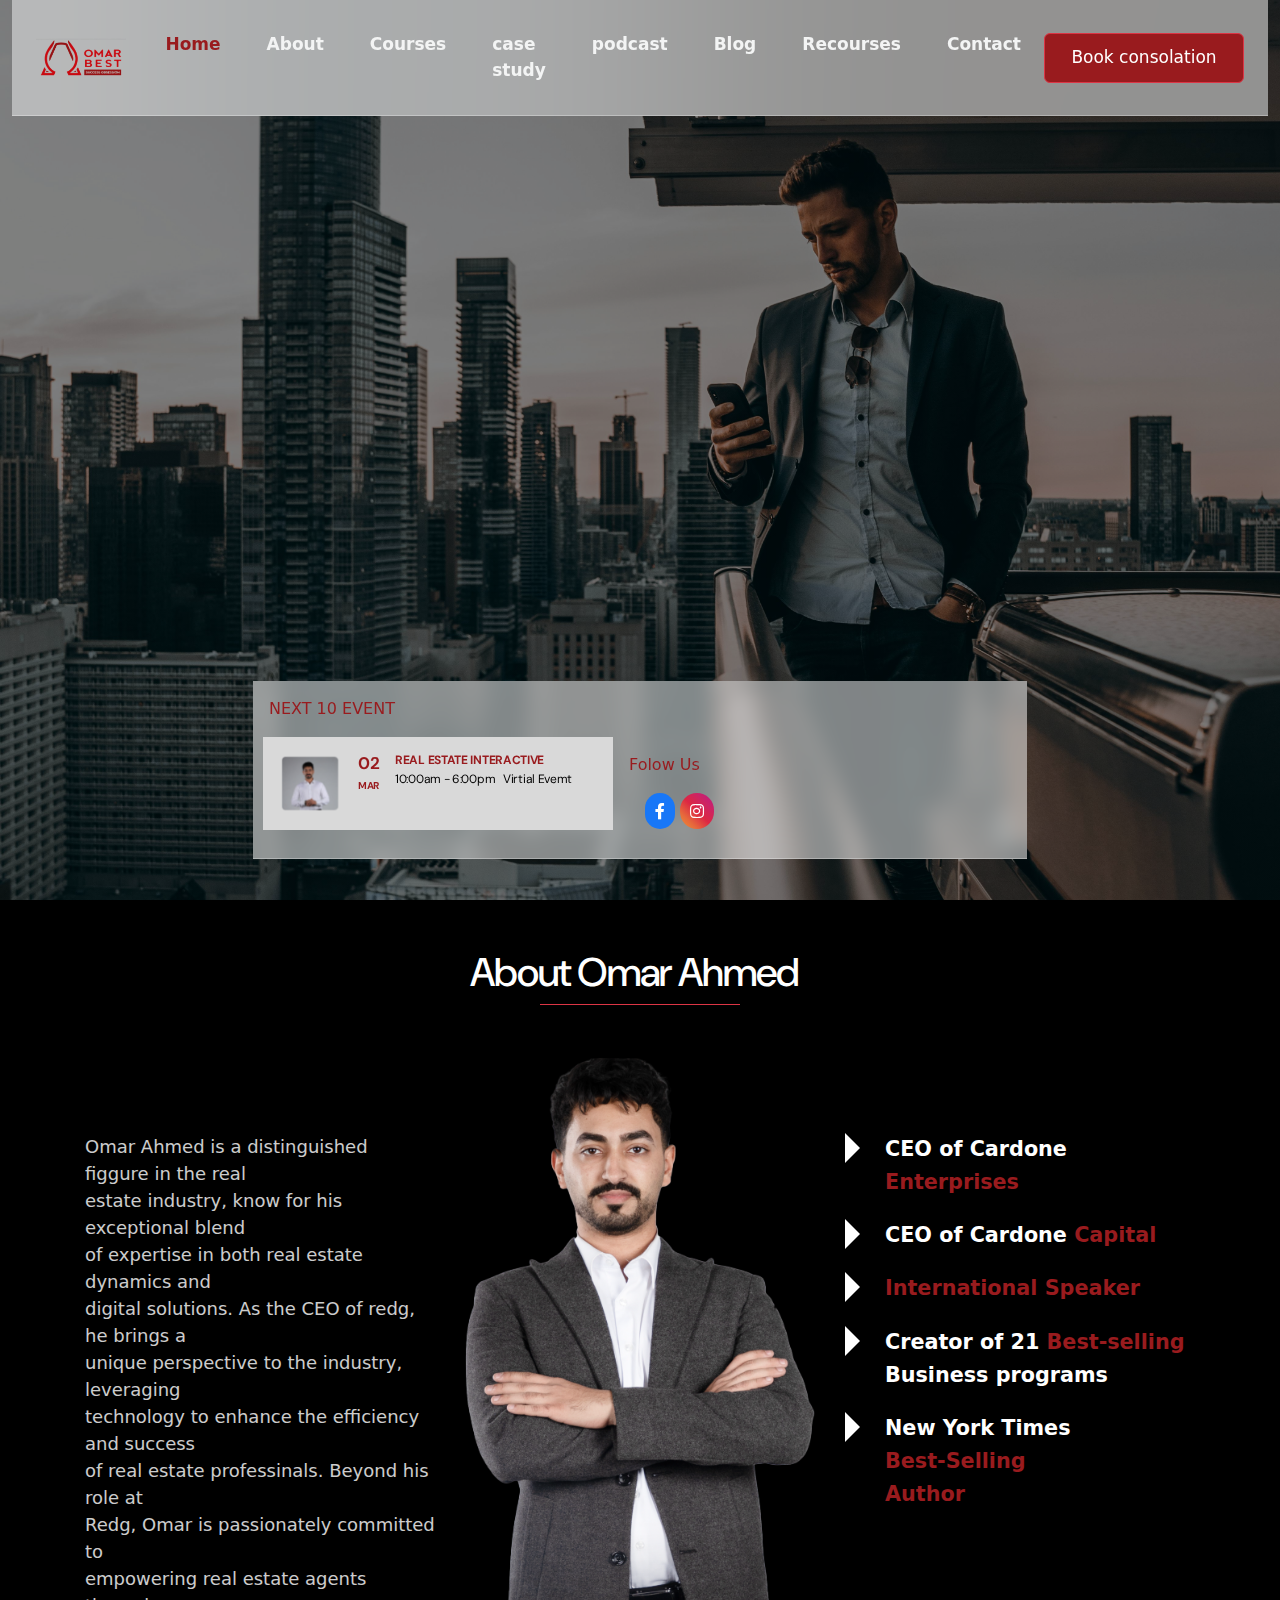
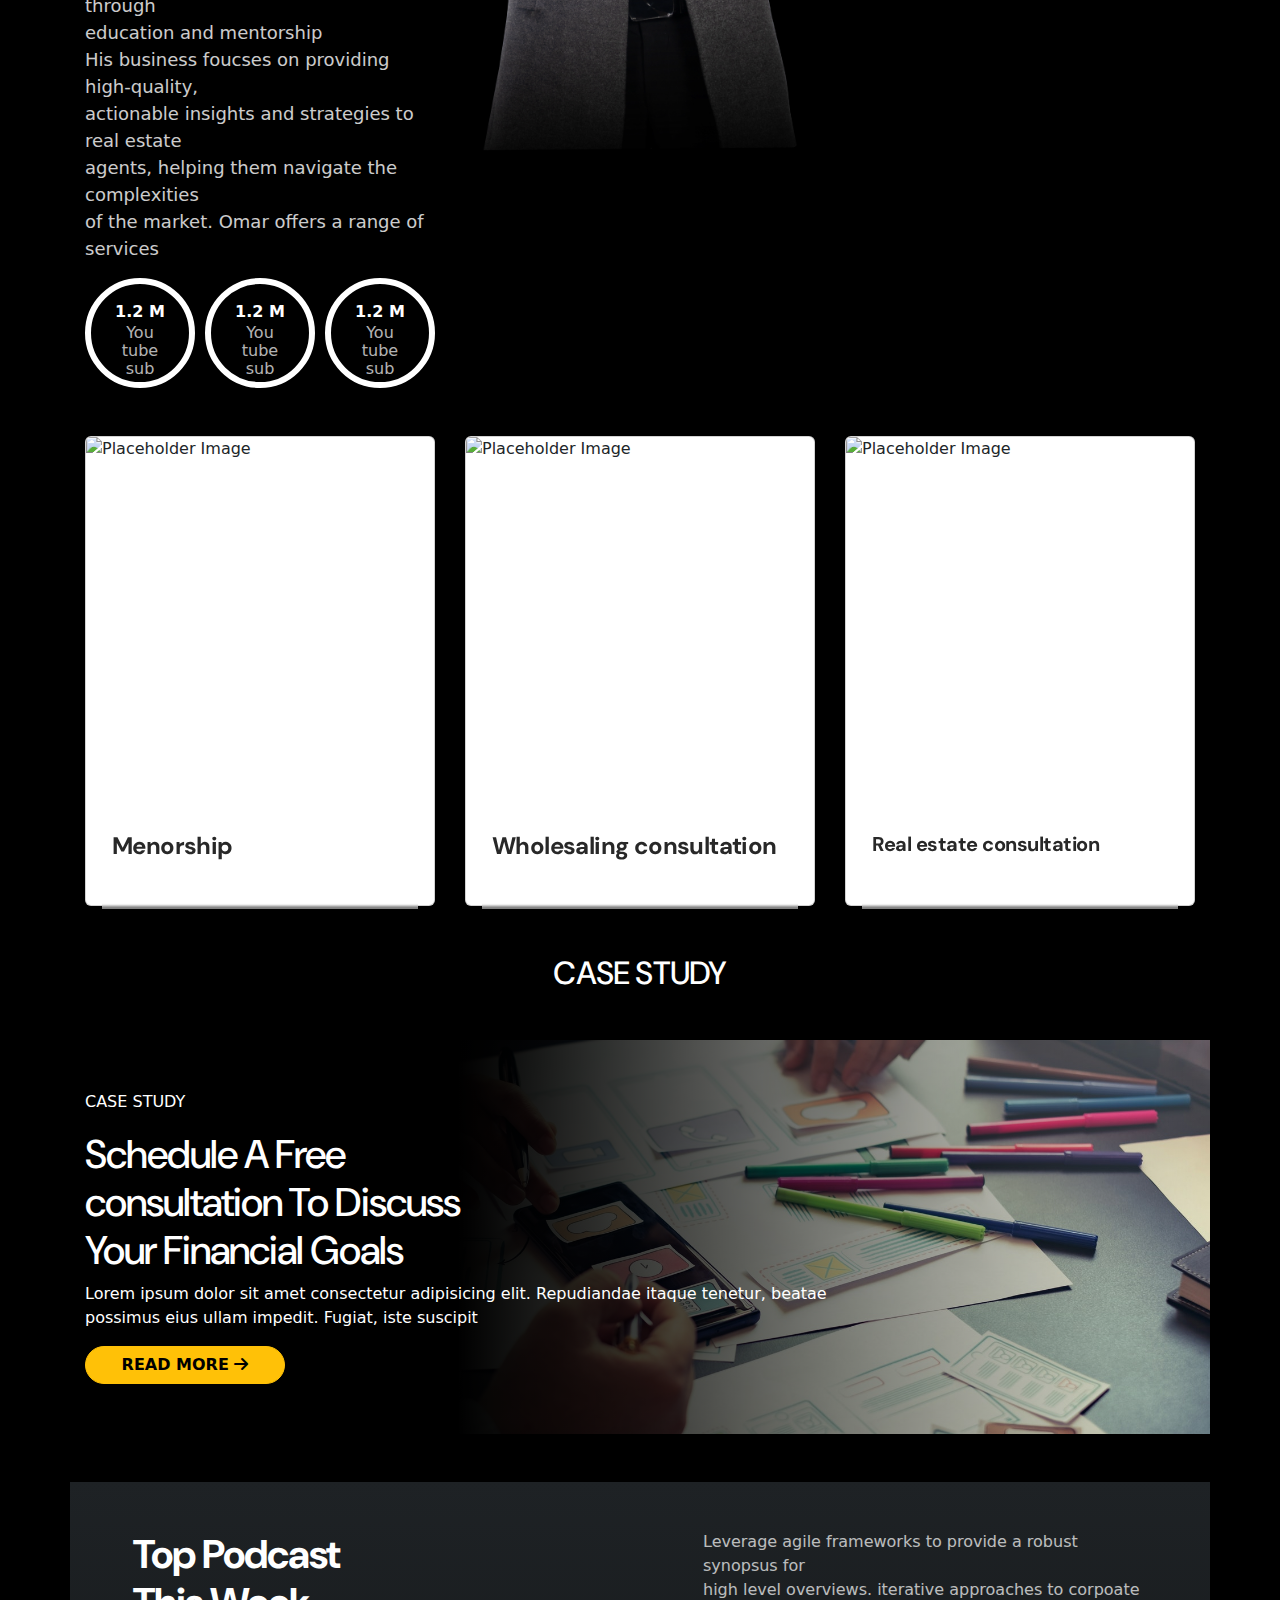
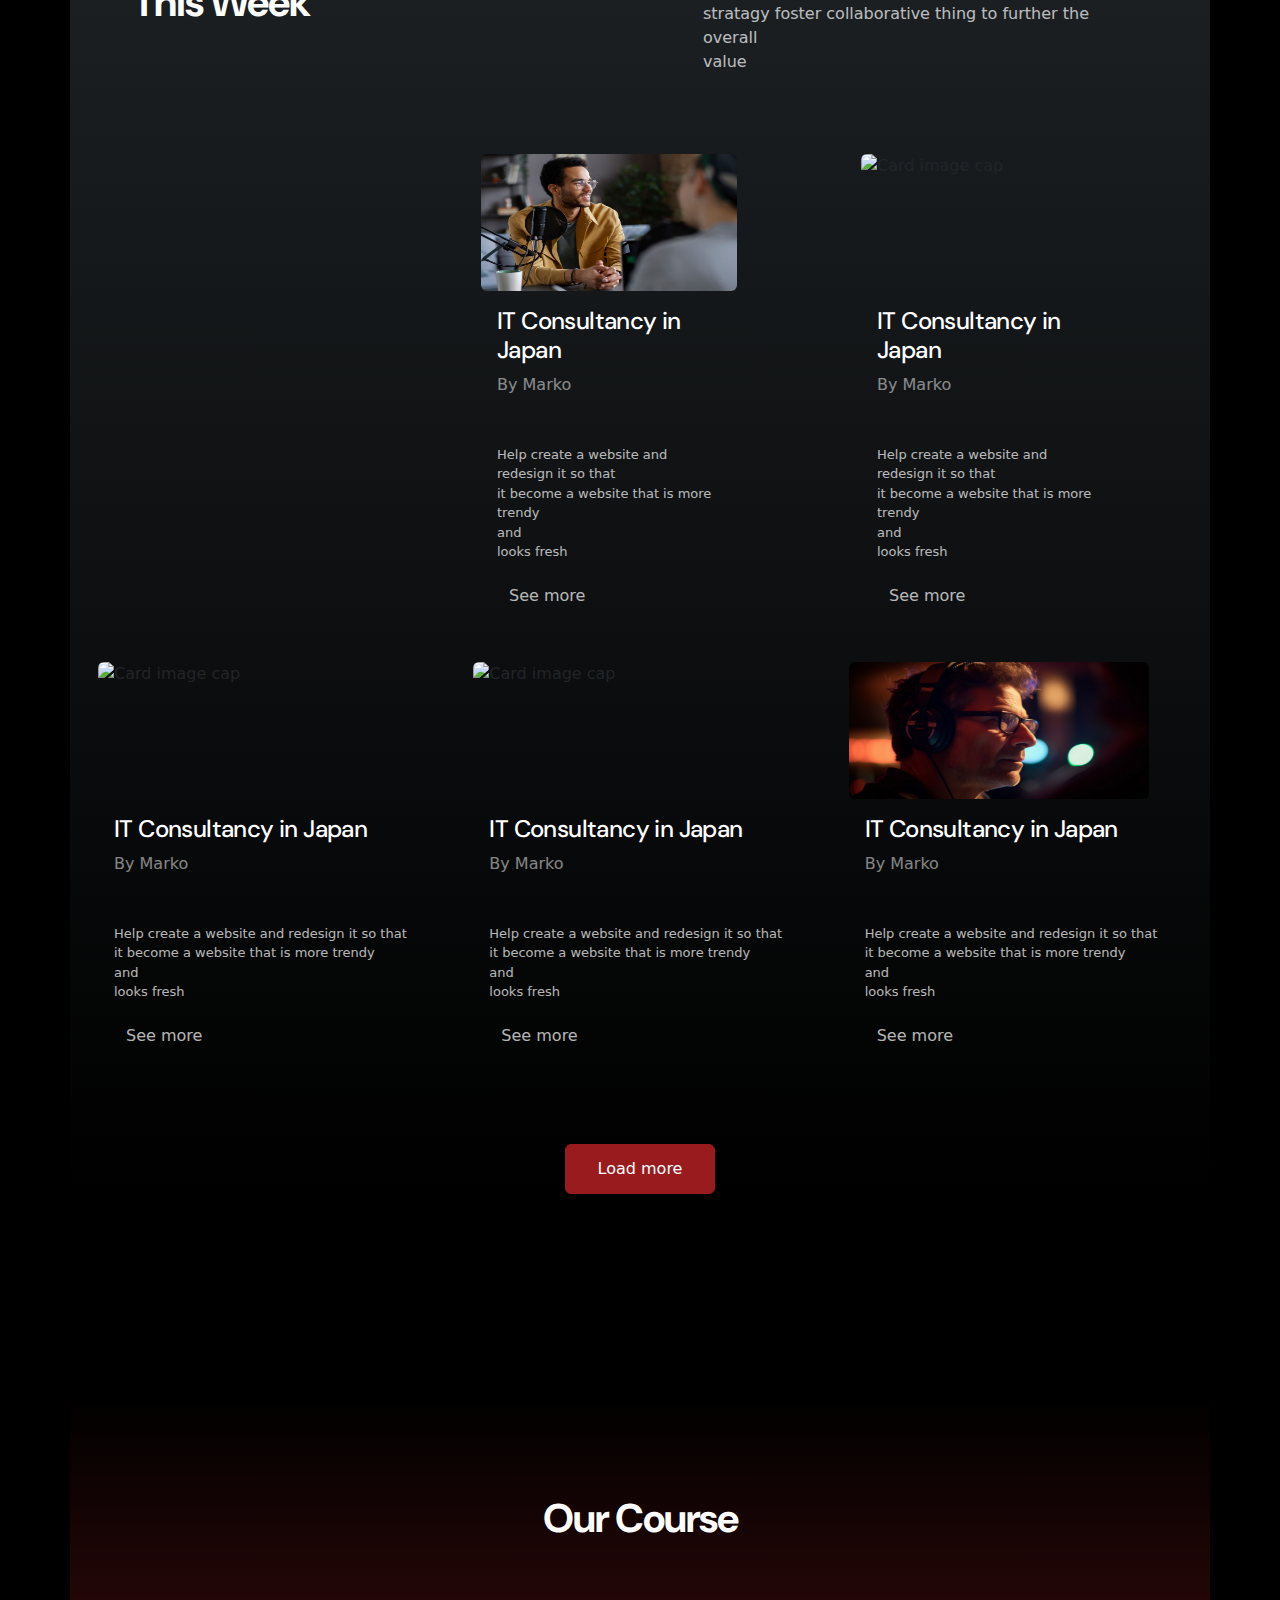
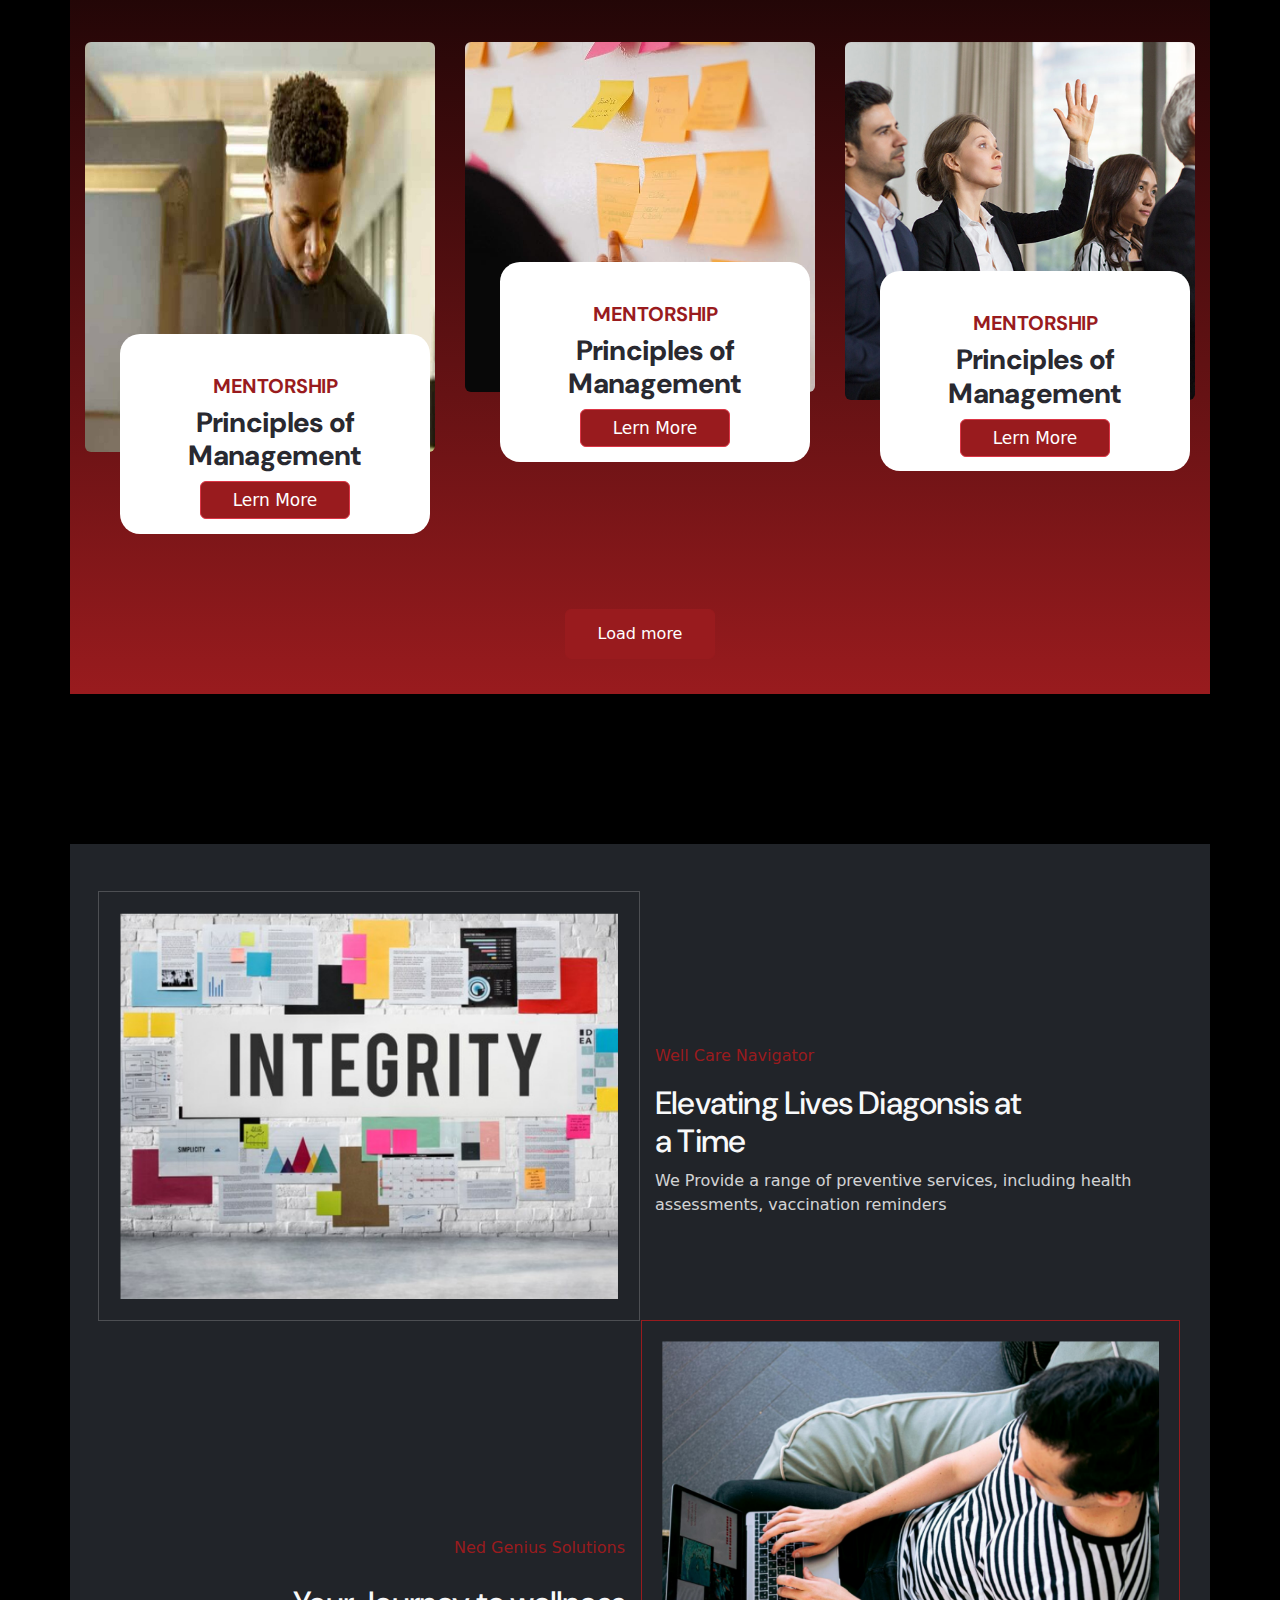
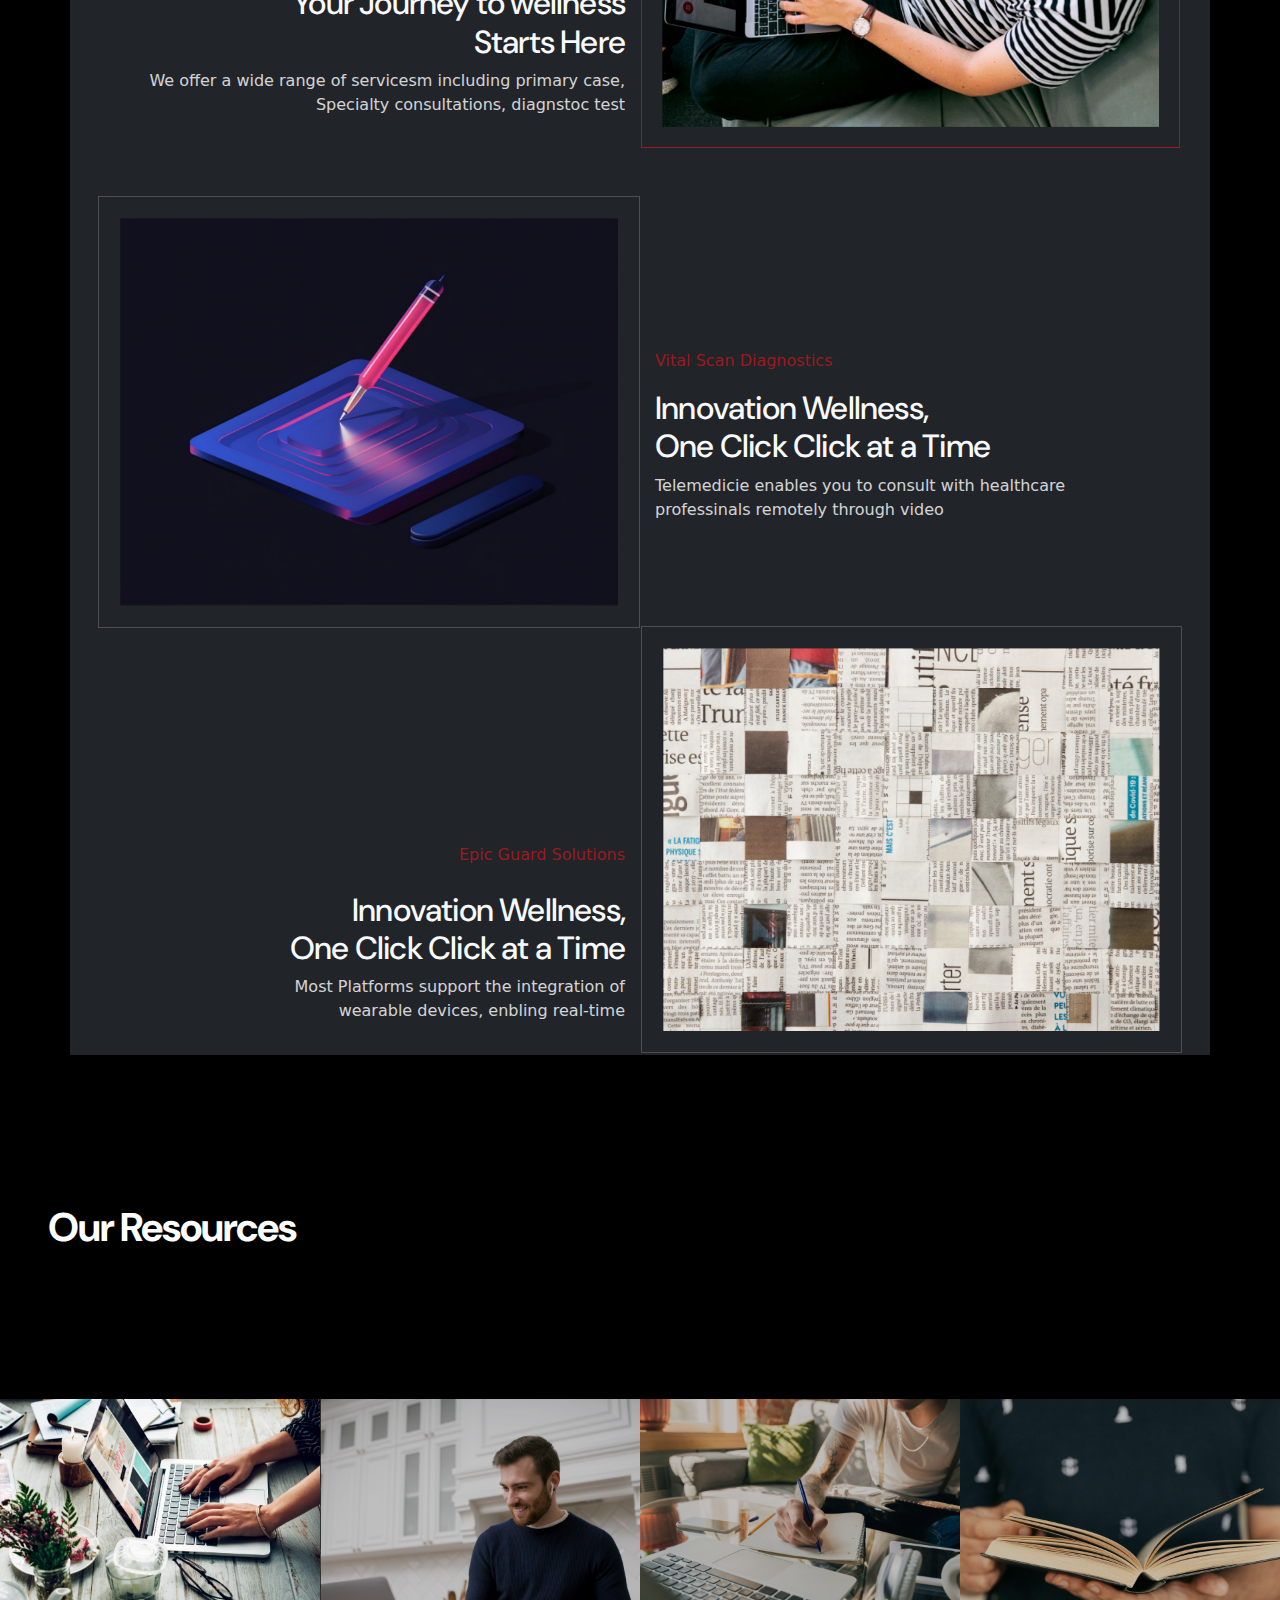
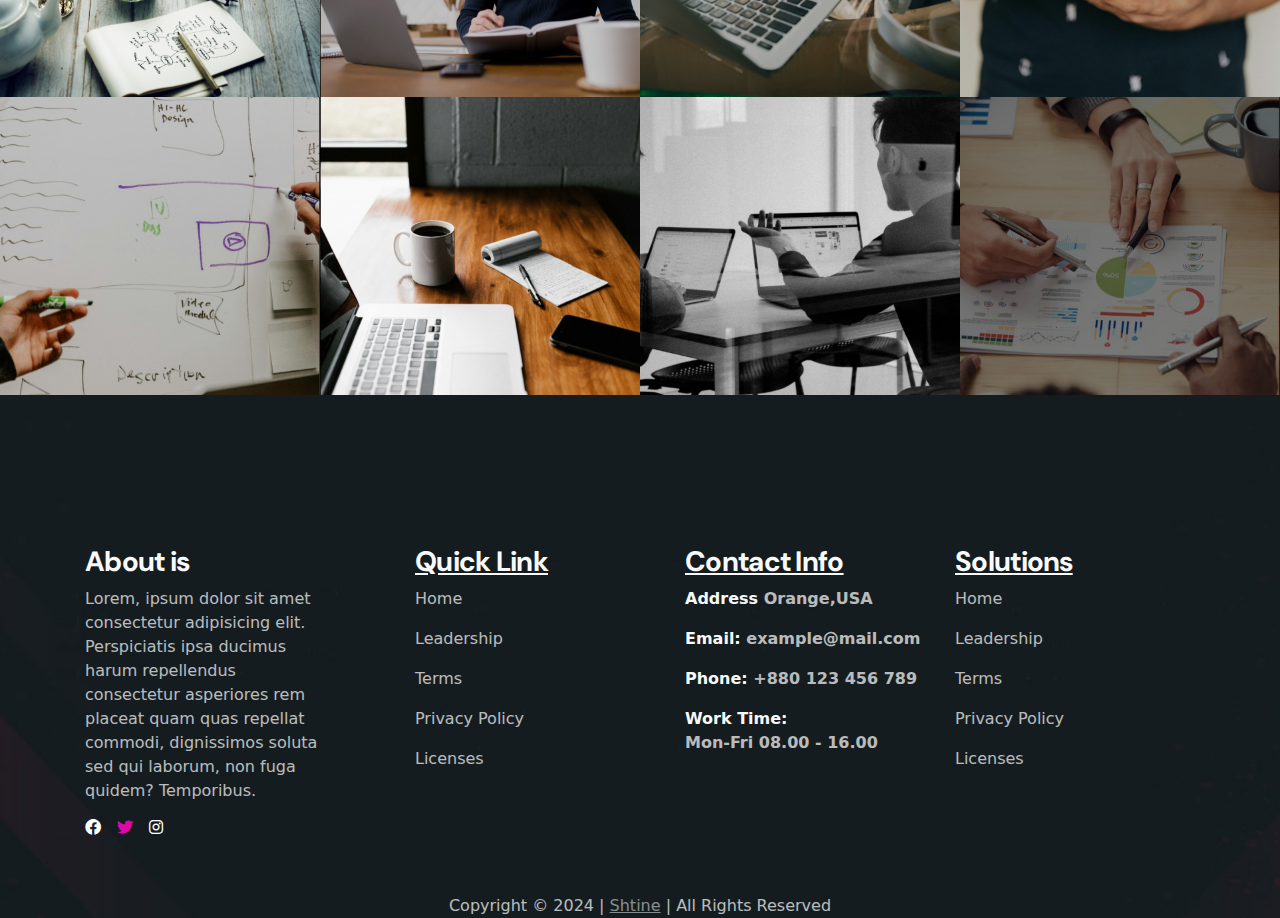
==== commit ed34cc54: "rrr" ====
--- a/index.html
+++ b/index.html
@@ -66,19 +66,33 @@
             <div class="col-md-auto"> <!-- Added col-md-auto class -->
                 <div class="box">
                     <span class="p-3">NEXT 10 EVENT</span>
-                    <div class="d-flex gap-3 p-3 fix"  style="background-color: #d9d9d9;width: 350px;height: 93px;margin-left: 10px;">
-                        <img src="./assets/Images/Screenshot-2024-05-21-150147.png" alt="Img">
-                        <h4 style="font-weight: bold; color: #991b1e;font-size: 17px;">02 <br> <span style="font-size: 10px;">MAR</span></h4>
-                        <h3 style="font-size: 12px;font-weight: bold; color: #991b1e;">REAL ESTATE INTERACTIVE <br>
-                        <span style="font-size: 12px;font-weight:normal; color: #000;margin-top: 5px;">
+              <div class="d-flex">
+                <div class="d-flex gap-3 p-3 "  style="background-color: #d9d9d9;width: 350px;height: 93px;margin-left: 10px;">
+                  <img src="./assets/Images/Screenshot-2024-05-21-150147.png" alt="Img">
+                  <h4 style="font-weight: bold; color: #991b1e;font-size: 17px;">02 <br> <span style="font-size: 10px;">MAR</span></h4>
+                  <h3 style="font-size: 12px;font-weight: bold; color: #991b1e;">REAL ESTATE INTERACTIVE <br>
+                  <span style="font-size: 12px;font-weight:normal; color: #000;margin-top: 5px;">
 10:00am - 6:00pm  <span style="margin-left: 5px;">Virtial Evemt</span>
-                        </span>
-                        
-                        
-                        </h3>
-
-
-                    </div>
+                  </span>
+                  
+                  
+                  </h3>
+
+
+              </div>
+              <div style="display: block;">
+                <span class="p-3">Folow Us</span>
+                <ul style="list-style: none; display: flex; gap: 5px;"> 
+                  <li style="background-color: #1877f7;border-radius: 50px;"><i style="color: white; padding: 10px;" class="fa-brands fa-facebook-f"></i></li>
+                  <li style="background: linear-gradient(45deg, #f09433 0%, #e6683c 25%, #dc2743 50%, #cc2366 75%, #bc1888 100%);border-radius: 50px;"><i style="color: white; padding: 10px;" class="fa-brands fa-instagram"></i></li>
+               
+
+                </ul>
+              </div>
+             
+
+              </div> 
+               
                 </div>
             </div>
         </div>
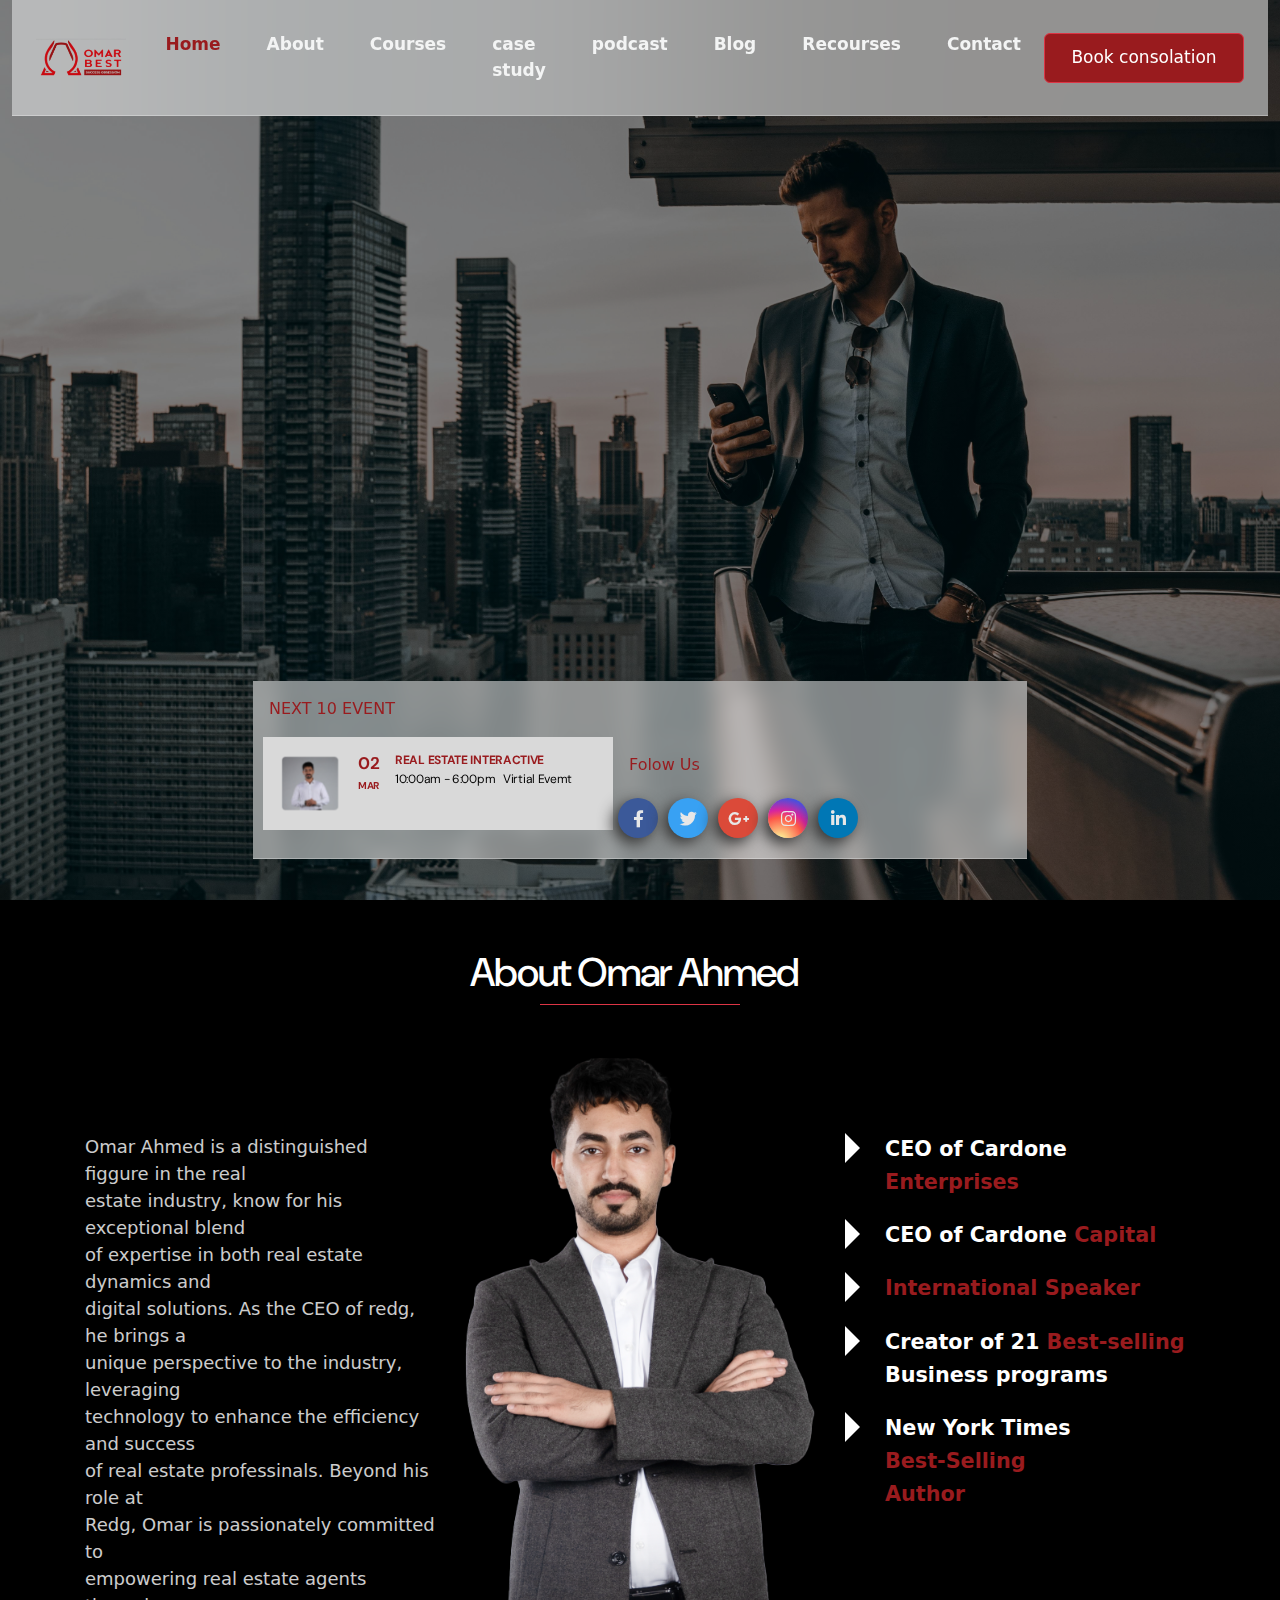
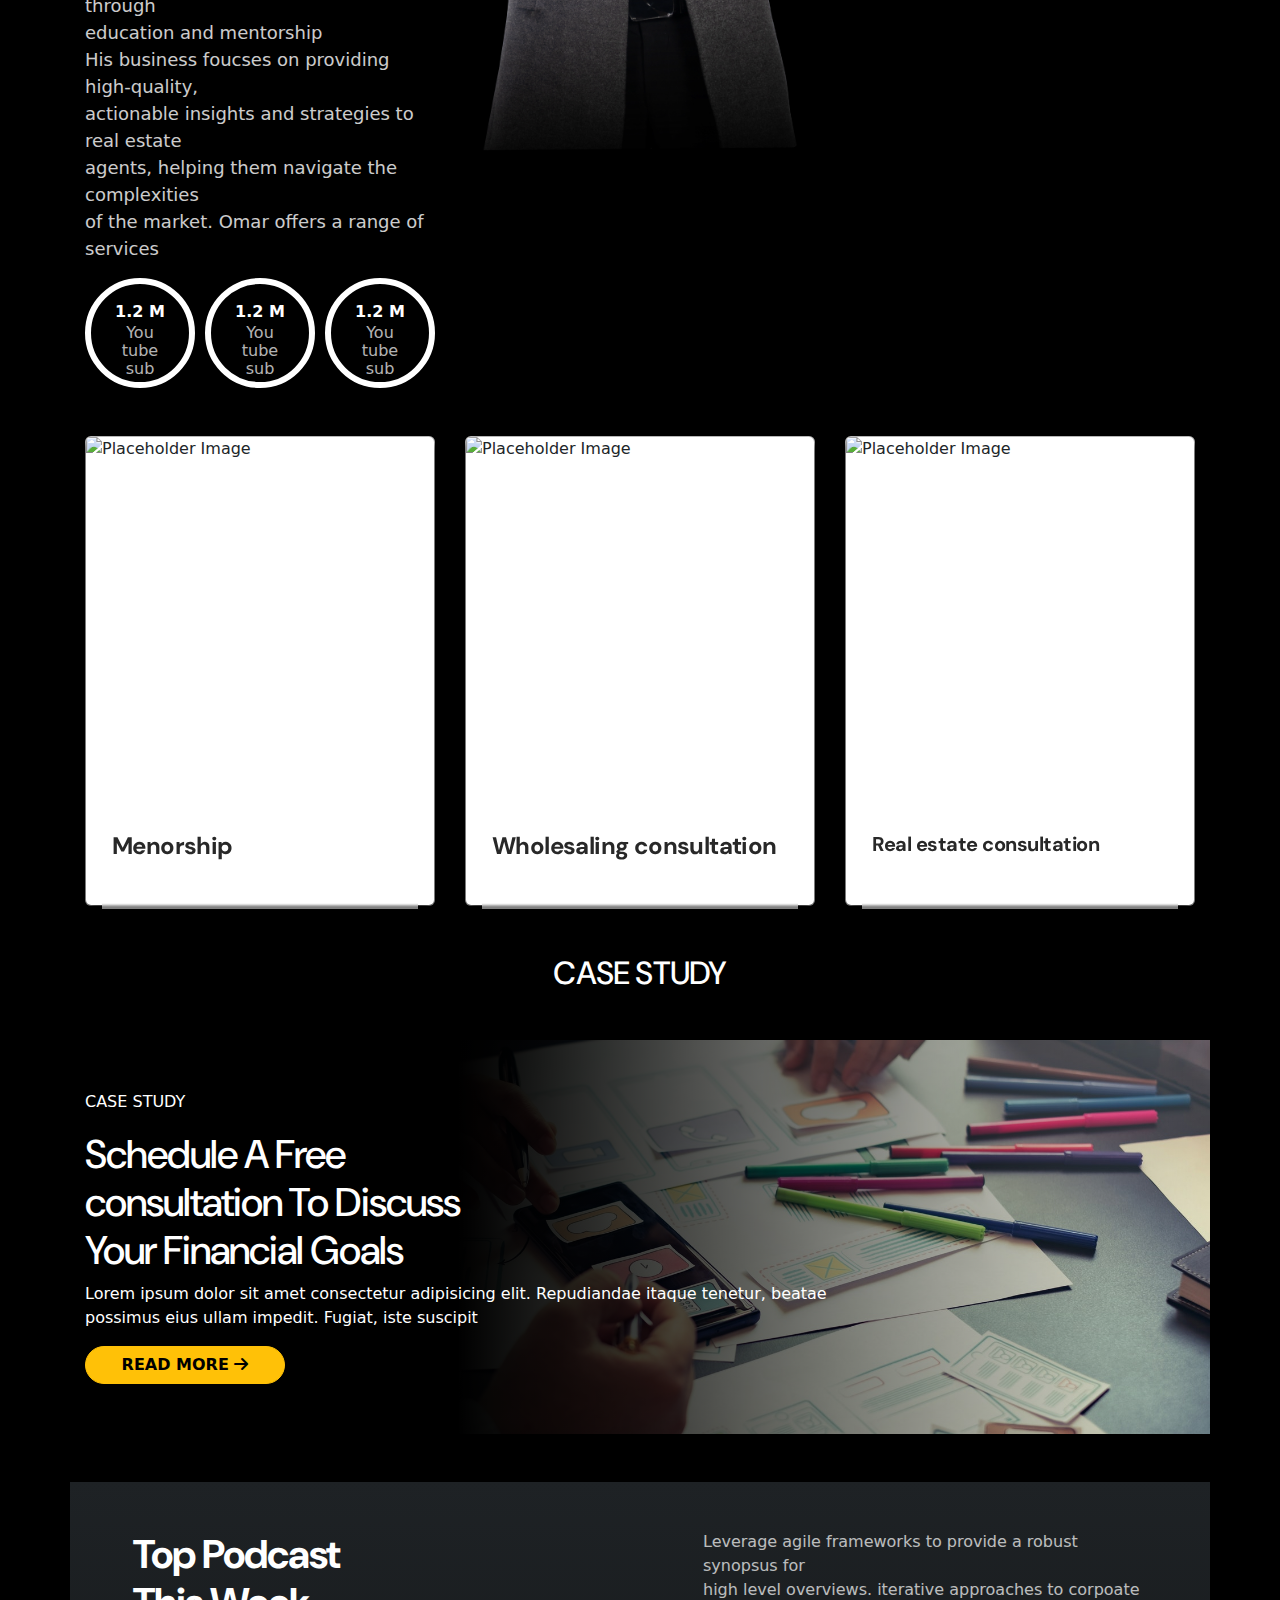
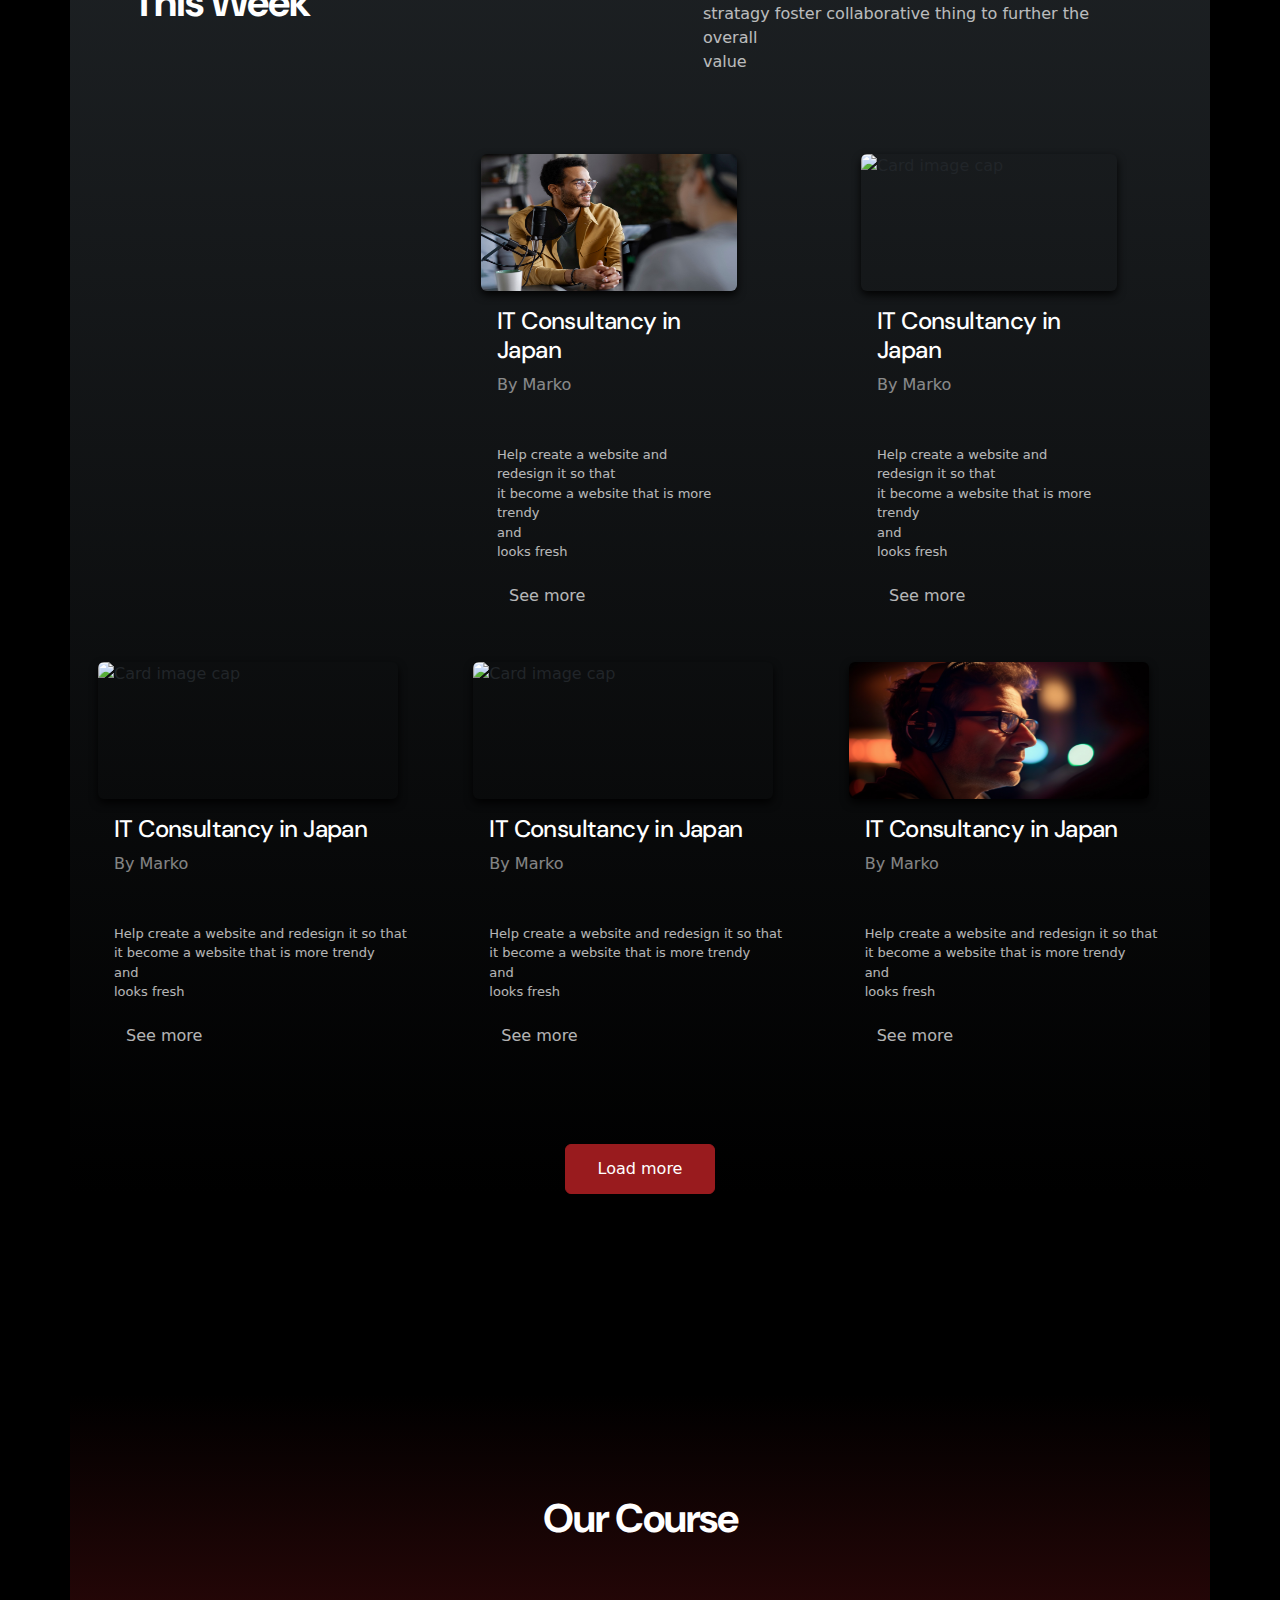
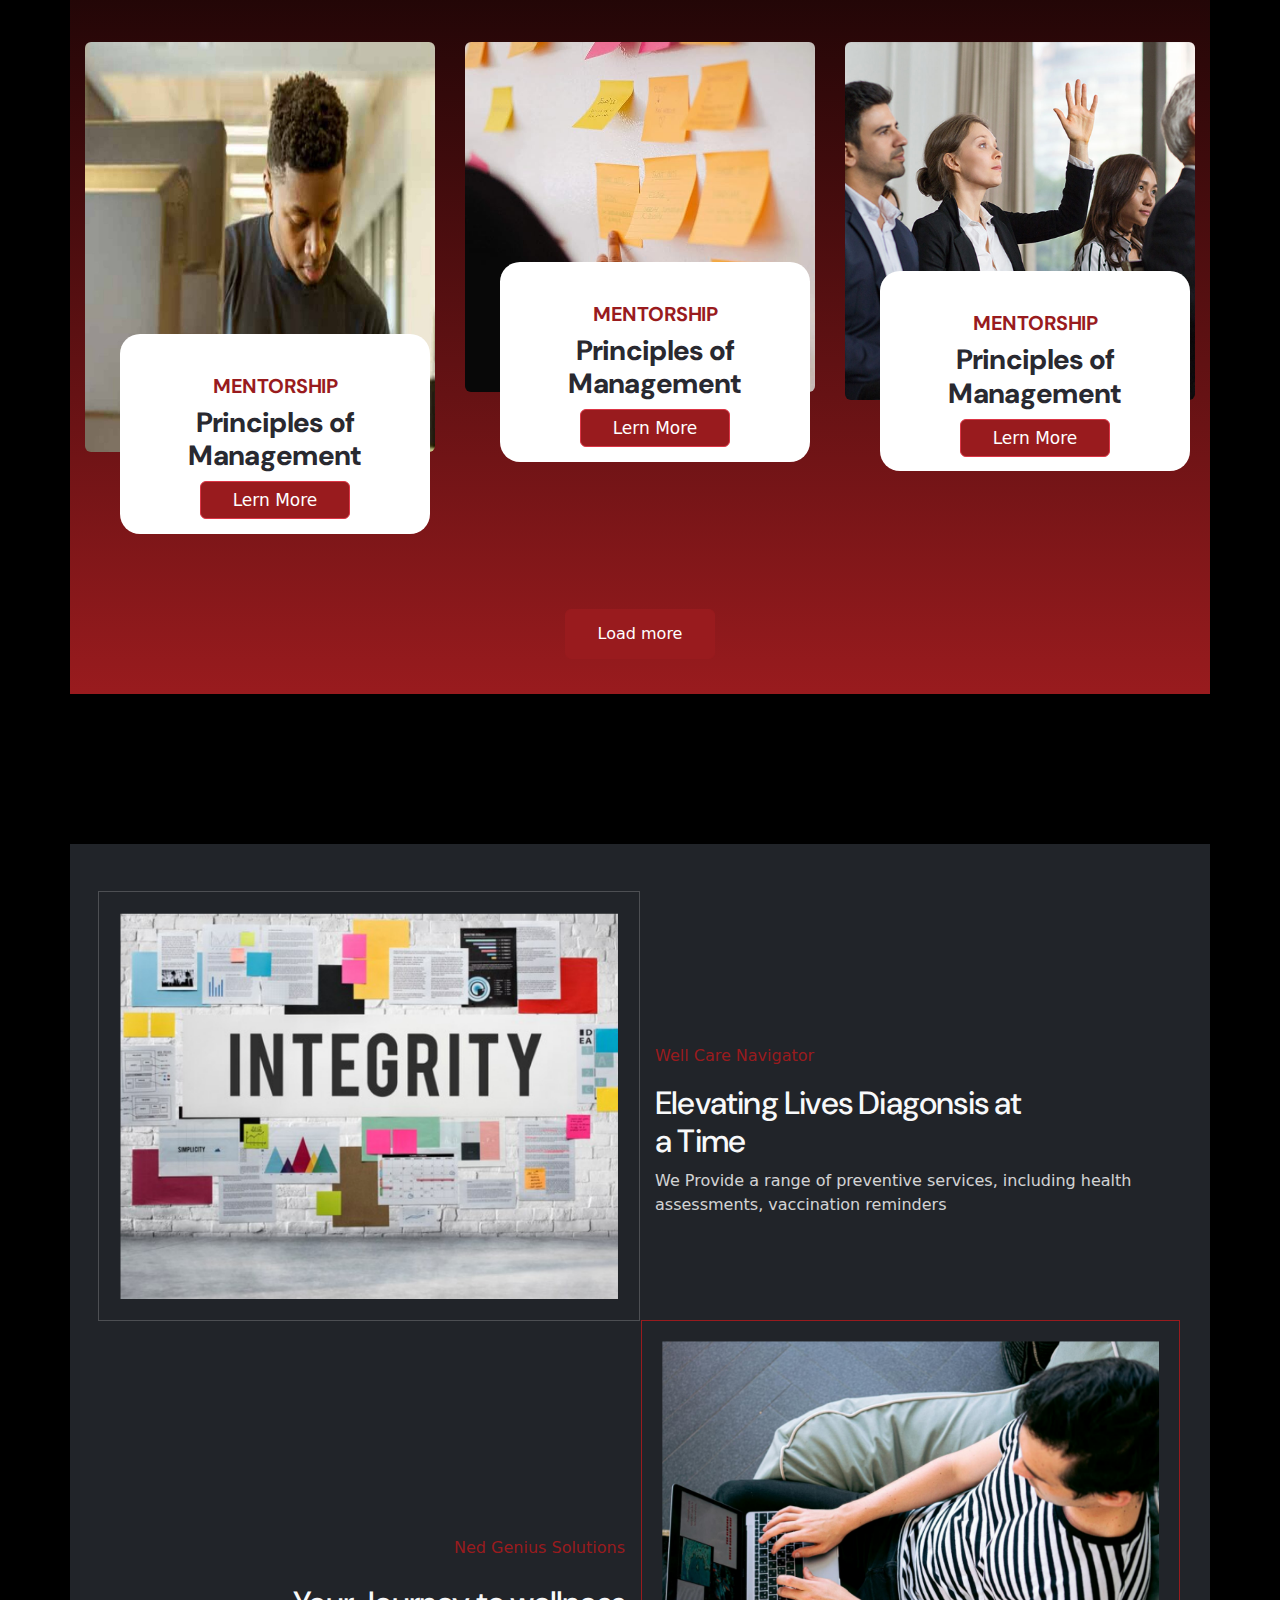
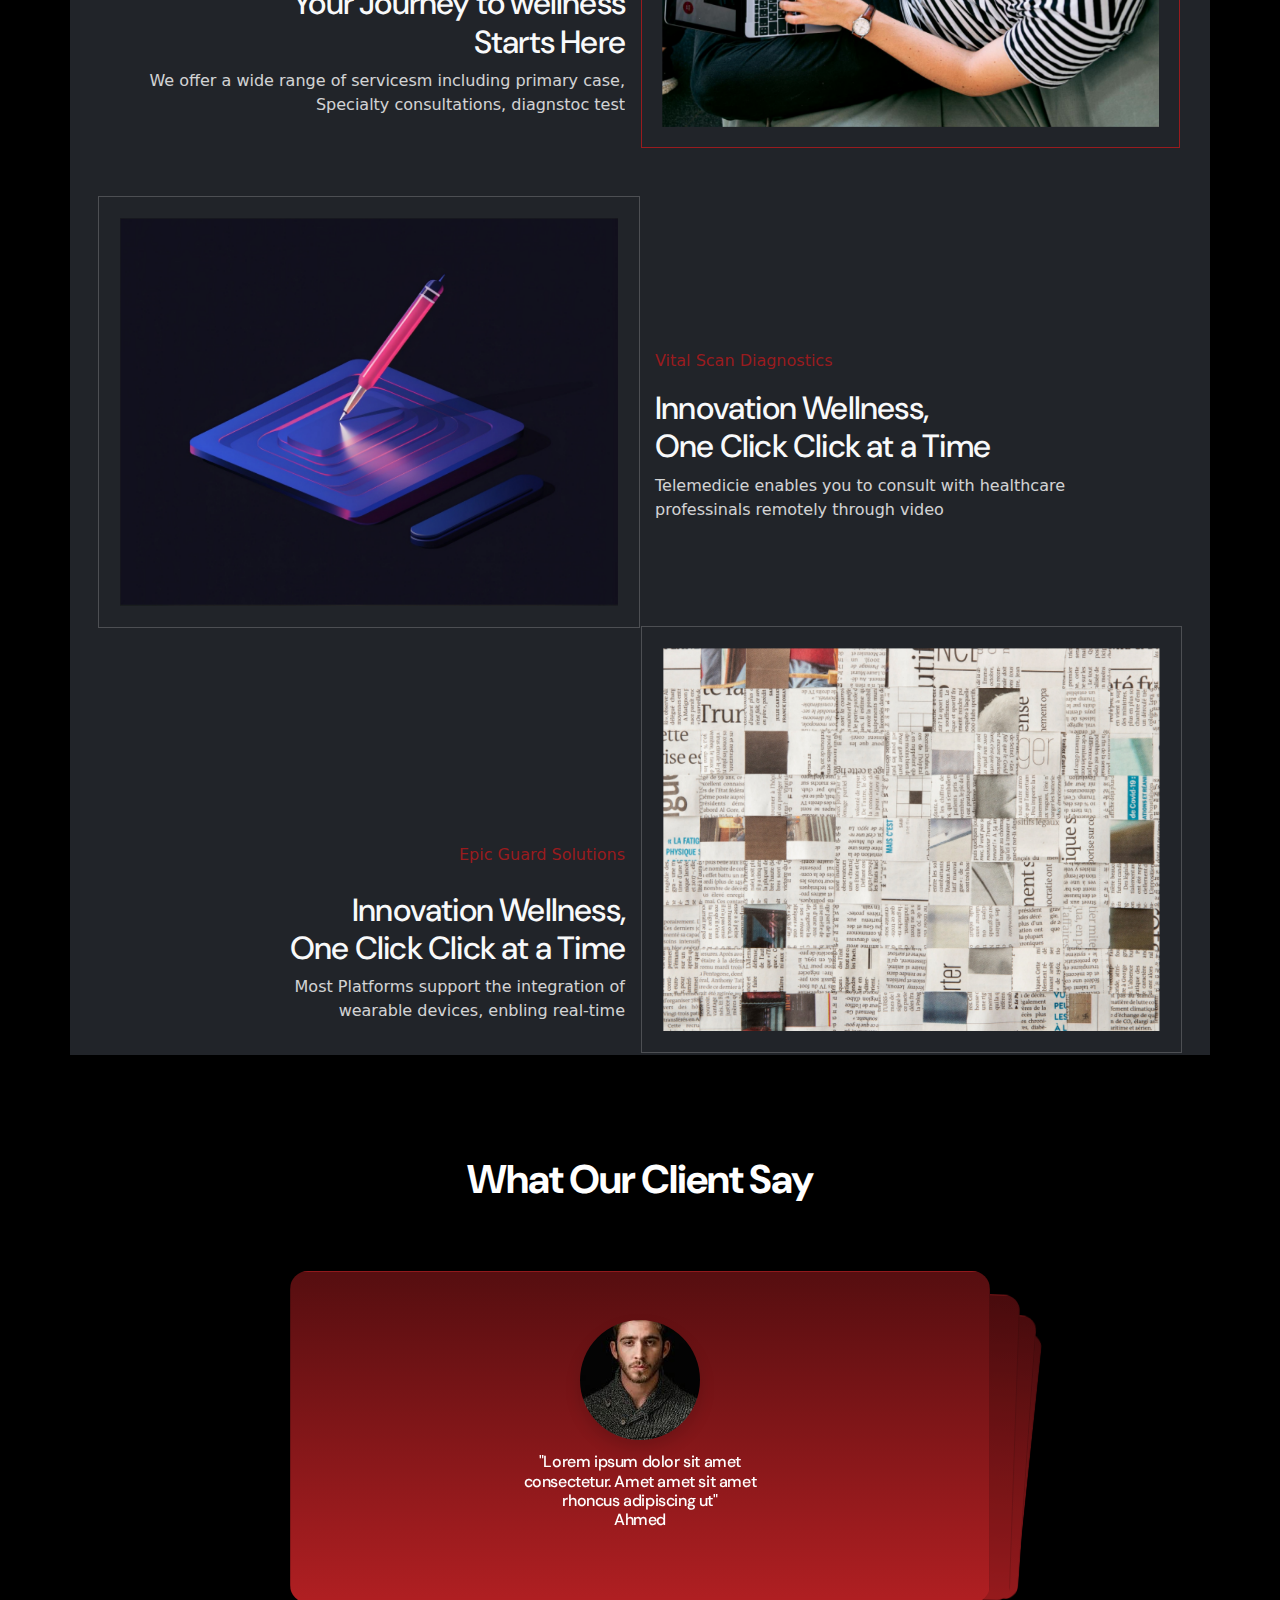
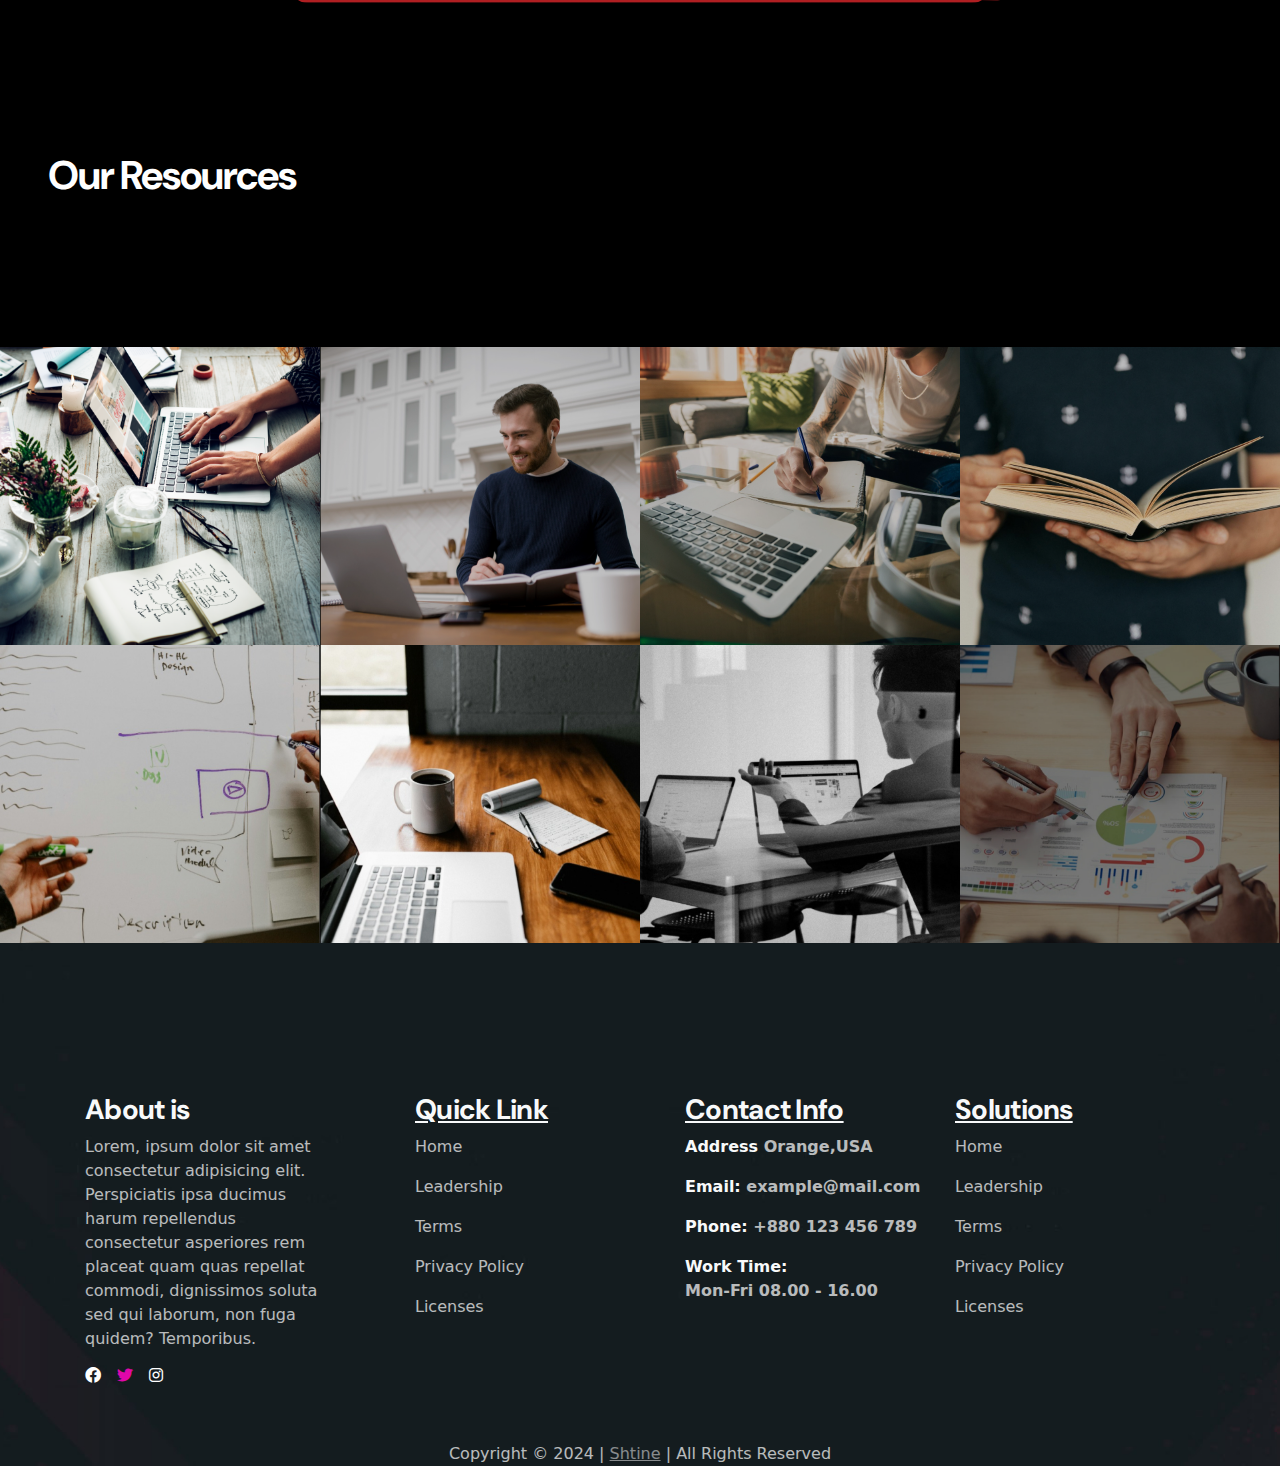
==== commit 29ac53ea: "final updates" ====
--- a/index.html
+++ b/index.html
@@ -17,6 +17,33 @@
     
     <!-- Latest compiled JavaScript -->
     <script src="https://maxcdn.bootstrapcdn.com/bootstrap/4.5.2/js/bootstrap.min.js"></script>
+    <link rel="stylesheet" href="https://cdn.jsdelivr.net/npm/swiper@11/swiper-bundle.min.css" />
+
+    <style>
+    
+  
+      .swiper {
+        width: 700px;
+        height: 332px;
+      }
+  .swiper .card{
+    width: 100% !important;
+    height: 100% !important;
+    background: linear-gradient(to bottom, #560E10,  #B01F22);
+
+  }
+      .swiper-slide {
+        display: flex;
+        align-items: center;
+        justify-content: center;
+        border-radius: 18px;
+        font-size: 22px;
+        font-weight: bold;
+        color: #fff;
+      }
+  
+    
+    </style>
 </head>
 <body>
     <!-- start of landing with navbar  -->
@@ -82,12 +109,33 @@
               </div>
               <div style="display: block;">
                 <span class="p-3">Folow Us</span>
-                <ul style="list-style: none; display: flex; gap: 5px;"> 
-                  <li style="background-color: #1877f7;border-radius: 50px;"><i style="color: white; padding: 10px;" class="fa-brands fa-facebook-f"></i></li>
-                  <li style="background: linear-gradient(45deg, #f09433 0%, #e6683c 25%, #dc2743 50%, #cc2366 75%, #bc1888 100%);border-radius: 50px;"><i style="color: white; padding: 10px;" class="fa-brands fa-instagram"></i></li>
-               
-
-                </ul>
+                <div class="icons">
+                  <div class="social">
+                    <a href="#">
+                      <i class="social-icon fab fa-facebook-f"></i>
+                    </a>
+                  </div>
+                  <div class="social">
+                    <a href="#">
+                      <i class="social-icon fab fa-twitter"></i>  
+                    </a>
+                  </div>
+                  <div class="social">
+                    <a href="#">
+                      <i class="social-icon fab fa-google-plus-g"></i>   
+                    </a>
+                  </div>
+                  <div class="social">
+                    <a href="#">
+                      <i class="social-icon fab fa-instagram"></i> 
+                    </a>
+                  </div>
+                  <div class="social">
+                    <a href="#">
+                      <i class="social-icon fab fa-linkedin-in"></i>   
+                    </a>
+                  </div>
+                </div>
               </div>
              
 
@@ -476,6 +524,81 @@
 </div>
 </section>
 <!-- end  of blog -->
+<!-- start of slider section -->
+<section>
+<div class="container" style="margin-top: 100px;">
+  <div class="row" >
+    <div class="col-md">
+      <h1 style="text-align: center; color: white;font-weight: bold;">
+        What Our Client Say
+
+      </h1>
+    </div>
+  </div>
+<div class="row" style="margin-top: 60px;">
+  <div class="col-md">
+    <div class="swiper mySwiper">
+      <div class="swiper-wrapper">
+        <div class="swiper-slide"><div class="card">
+          <div style="display: flex;justify-content: center; align-items: center; ">
+            <img class="card-img-top mt-5 shadow" src="./assets/Images/profile.jpg" style="width: 120px; border-radius: 50%;" alt="Card image cap">
+
+          </div>
+
+          <div class="card-body">
+            <h6 style="color: white;" class="card-subtitle mb-2 text-center">"Lorem ipsum dolor sit amet <br> consectetur. Amet amet sit amet <br>rhoncus adipiscing ut" <br> Ahmed</h6>
+       
+          </div>
+        </div>
+      </div>
+      <div class="swiper-slide"><div class="card">
+        <div style="display: flex;justify-content: center; align-items: center; ">
+          <img class="card-img-top mt-5 shadow" src="./assets/Images/profile.jpg" style="width: 120px; border-radius: 50%;" alt="Card image cap">
+
+        </div>
+
+        <div class="card-body">
+          <h6 style="color: white;" class="card-subtitle mb-2 text-center">"Lorem ipsum dolor sit amet <br> consectetur. Amet amet sit amet <br>rhoncus adipiscing ut" <br> Ahmed</h6>
+     
+        </div>
+      </div>
+    </div>
+    <div class="swiper-slide"><div class="card">
+      <div style="display: flex;justify-content: center; align-items: center; ">
+        <img class="card-img-top mt-5 shadow" src="./assets/Images/profile.jpg" style="width: 120px; border-radius: 50%;" alt="Card image cap">
+
+      </div>
+
+      <div class="card-body">
+        <h6 style="color: white;" class="card-subtitle mb-2 text-center">"Lorem ipsum dolor sit amet <br> consectetur. Amet amet sit amet <br>rhoncus adipiscing ut" <br> Ahmed</h6>
+   
+      </div>
+    </div>
+  </div>
+  <div class="swiper-slide"><div class="card">
+    <div style="display: flex;justify-content: center; align-items: center; ">
+      <img class="card-img-top mt-5 shadow" src="./assets/Images/profile.jpg" style="width: 120px; border-radius: 50%;" alt="Card image cap">
+
+    </div>
+
+    <div class="card-body">
+      <h6 style="color: white;" class="card-subtitle mb-2 text-center">"Lorem ipsum dolor sit amet <br> consectetur. Amet amet sit amet <br>rhoncus adipiscing ut" <br> Ahmed</h6>
+ 
+    </div>
+  </div>
+</div>
+
+
+      </div>
+    </div>
+  </div>
+</div>
+</div>
+
+  <!-- Swiper JS -->
+  <script src="https://cdn.jsdelivr.net/npm/swiper@11/swiper-bundle.min.js"></script>
+</section>
+<!-- end of slider section -->
 <!-- Start of resources -->
 <section class="resources" style="margin-top: 100px;">
   <div class="container-fluid">
@@ -520,7 +643,7 @@
   <div class="container " >
     <div class="row" >
       <div class="col-md" style="margin-top: 150px;">
-    <h3 class="text-light" style="font-weight: bold;" >
+    <h3 class="text-light " style="font-weight: bold;" >
       About is
     </h3>
     <p style="color: white;opacity: 0.7;">Lorem, ipsum dolor sit amet consectetur adipisicing elit. Perspiciatis ipsa ducimus harum repellendus consectetur asperiores rem placeat quam quas repellat commodi, dignissimos soluta sed qui laborum, non fuga quidem? Temporibus.</p>
@@ -534,7 +657,7 @@
   
   </div>
       <div  style="margin-left: 60px;margin-top: 150px;" class="col-md mRemove">
-    <h3 class="text-light" style="font-weight: bold;"><a href="">
+    <h3 class="text-light " style="font-weight: bold;"><a href="" class="hov">
       Quick Link
     </a></h3>
     <p style="color: white;opacity: 0.7;">
@@ -554,14 +677,14 @@
     </p>
       </div>
       <div class="col-md" style="margin-top: 150px;">
-    <h3 class="text-light" style="font-weight: bold;"><a href="">Contact Info</a></h3>
+    <h3 class="text-light " style="font-weight: bold;"><a href="" class="hov">Contact Info</a></h3>
     <p class="text-light" style="font-weight: bold;">Address <span  style="color: white;opacity: 0.7;">Orange,USA</span></p>
     <p class="text-light" style="font-weight: bold;">Email: <span  style="color: white;opacity: 0.7;">example@mail.com</span></p>
     <p class="text-light" style="font-weight: bold;">Phone: <span  style="color: white;opacity: 0.7;">+880 123 456 789</span></p>
     <p class="text-light" style="font-weight: bold;">Work Time: <span  style="color: white;opacity: 0.7;">Mon-Fri 08.00 - 16.00</span></p>
       </div>
       <div class="col-md" style="margin-top: 150px;">
-        <h3 class="text-light" style="font-weight: bold;"><a href="">Solutions</a></h3>
+        <h3 class="text-light " style="font-weight: bold;"><a class="hov" href="">Solutions</a></h3>
         <p style="color: white;opacity: 0.7;">
           Home
         </p>
@@ -589,6 +712,14 @@
   </div>
 
 </footer>
+
+
+<script>
+  var swiper = new Swiper(".mySwiper", {
+    effect: "cards",
+    grabCursor: true,
+  });
+</script>
 <!-- end of footer -->
 <script src="assets/js/vendor/jquery-3.6.0.min.js"></script>
 <script src="assets/js/vendor/bootstrap.min.js"></script>
@@ -605,6 +736,11 @@
 <script src="assets/js/vendor/tilt.js"></script>
 <script src="assets/js/vendor/green-audio-player.min.js"></script>
 <script src="assets/js/vendor/jquery.nav.js"></script>
-
+<script>
+  var swiper = new Swiper(".mySwiper", {
+    effect: "cards",
+    grabCursor: true,
+  });
+</script>
 </body>
 </html>--- a/assets/css/app.css
+++ b/assets/css/app.css
@@ -680,6 +680,10 @@
     font-weight: 700 !important;
     font-size: 17px !important;
 }
+.nav-link:hover{
+    color: #991b1e !important;
+
+}
 .btn-danger{
     background-color: #991b1e !important;
     width: 200px;
@@ -865,6 +869,9 @@
      .mRemove{
         margin: 0 !important;
     }
+    .swiper{
+        width: 100% !important;
+    }
 }
 @media only screen and (min-width: 1200px) {
     .box{
@@ -876,4 +883,89 @@
     
     }
 
-}+}
+.card  img {
+    box-shadow: 0 4px 8px rgba(0, 0, 0, 0.9); /* Adjust the values for your desired shadow effect */
+}
+footer  p a {
+    text-decoration: none;
+}
+footer .hov:hover{
+color: #991b1e !important;
+}
+.icons{
+    display: flex;
+    justify-content: center;
+    align-items: center;
+  
+  }
+  
+  .social{
+    margin: 5px;
+      height: 40px;
+      width: 40px;
+    border-radius: 40px;
+    box-shadow: -5px 5px 15px #333;
+    text-align: center;
+    transition: all 0.3s;
+    overflow: hidden;
+  }
+  
+  .social:hover{
+    cursor: pointer;
+    transition: all 0.3s;
+  }
+  
+  .social-icon{
+      text-decoration: none;
+      color: #e7e7e7;
+    /* padding: 22px; */
+    /* margin-left: -18px;  */
+      font-size: 17px;
+  }
+  
+  .social-icon:hover{
+    animation: slide 1s ease;
+  }
+  
+  .social>a{
+      /* padding: 20px; */
+      padding-top: 10px;
+  }
+  
+  .social:nth-child(1){
+      background: #3b5999;
+  }
+  
+  .social:nth-child(2){
+      background: #38A1F3;
+  }
+  
+  .social:nth-child(3){
+      background: #db4a39;
+  }
+  
+  .social:nth-child(4){
+      background: radial-gradient(circle at 30% 107%, #fdf497 0%, #fdf497 5%, #fd5949 45%,#d6249f 60%,#285AEB 90%);
+  }
+  
+  .social:nth-child(5){
+      background: #0077B5;
+  }
+  
+  @keyframes slide{
+    0%{
+      transform: translateX(0);
+    }
+    50%{
+      transform: translateX(20px);
+      opacity: 0;
+    }
+    51%{
+      transform: translateX(-20px);
+      opacity: 0;
+    }
+    100%{
+      transform: translateX(0);
+    }
+  }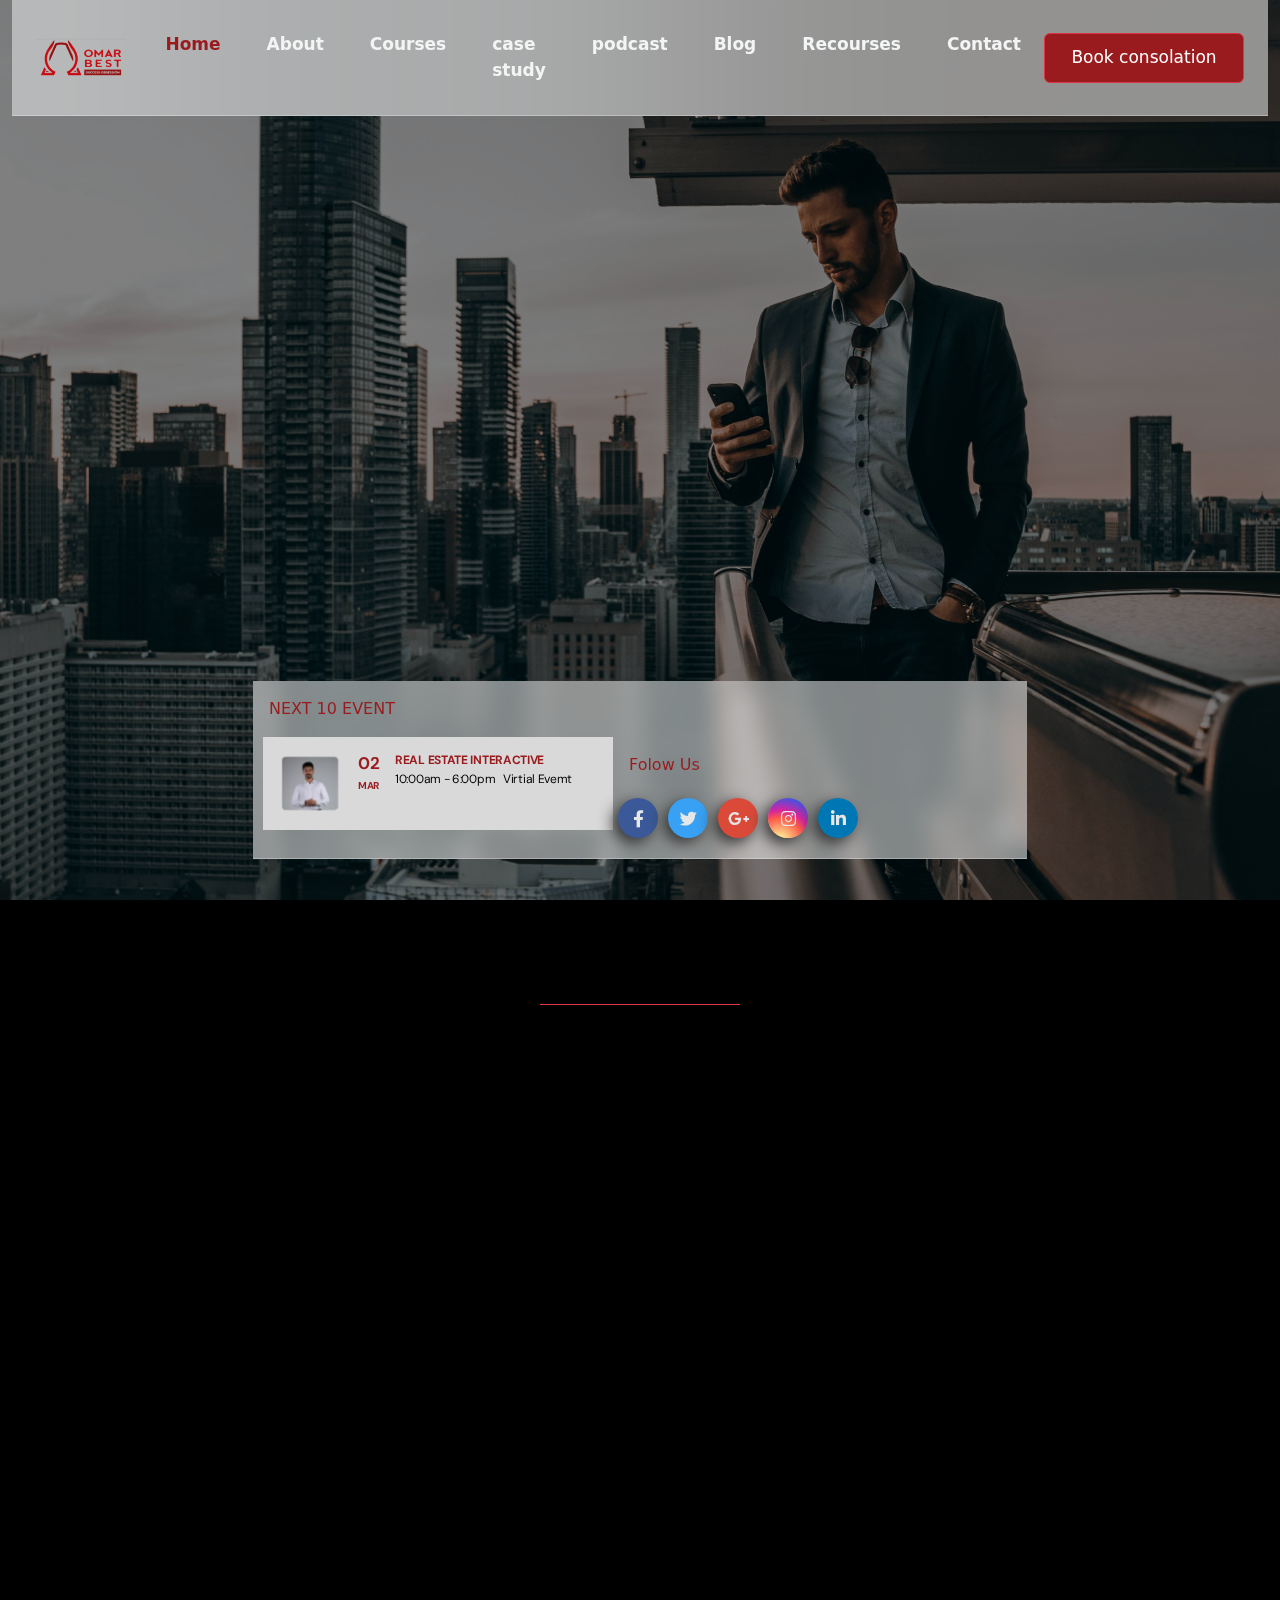
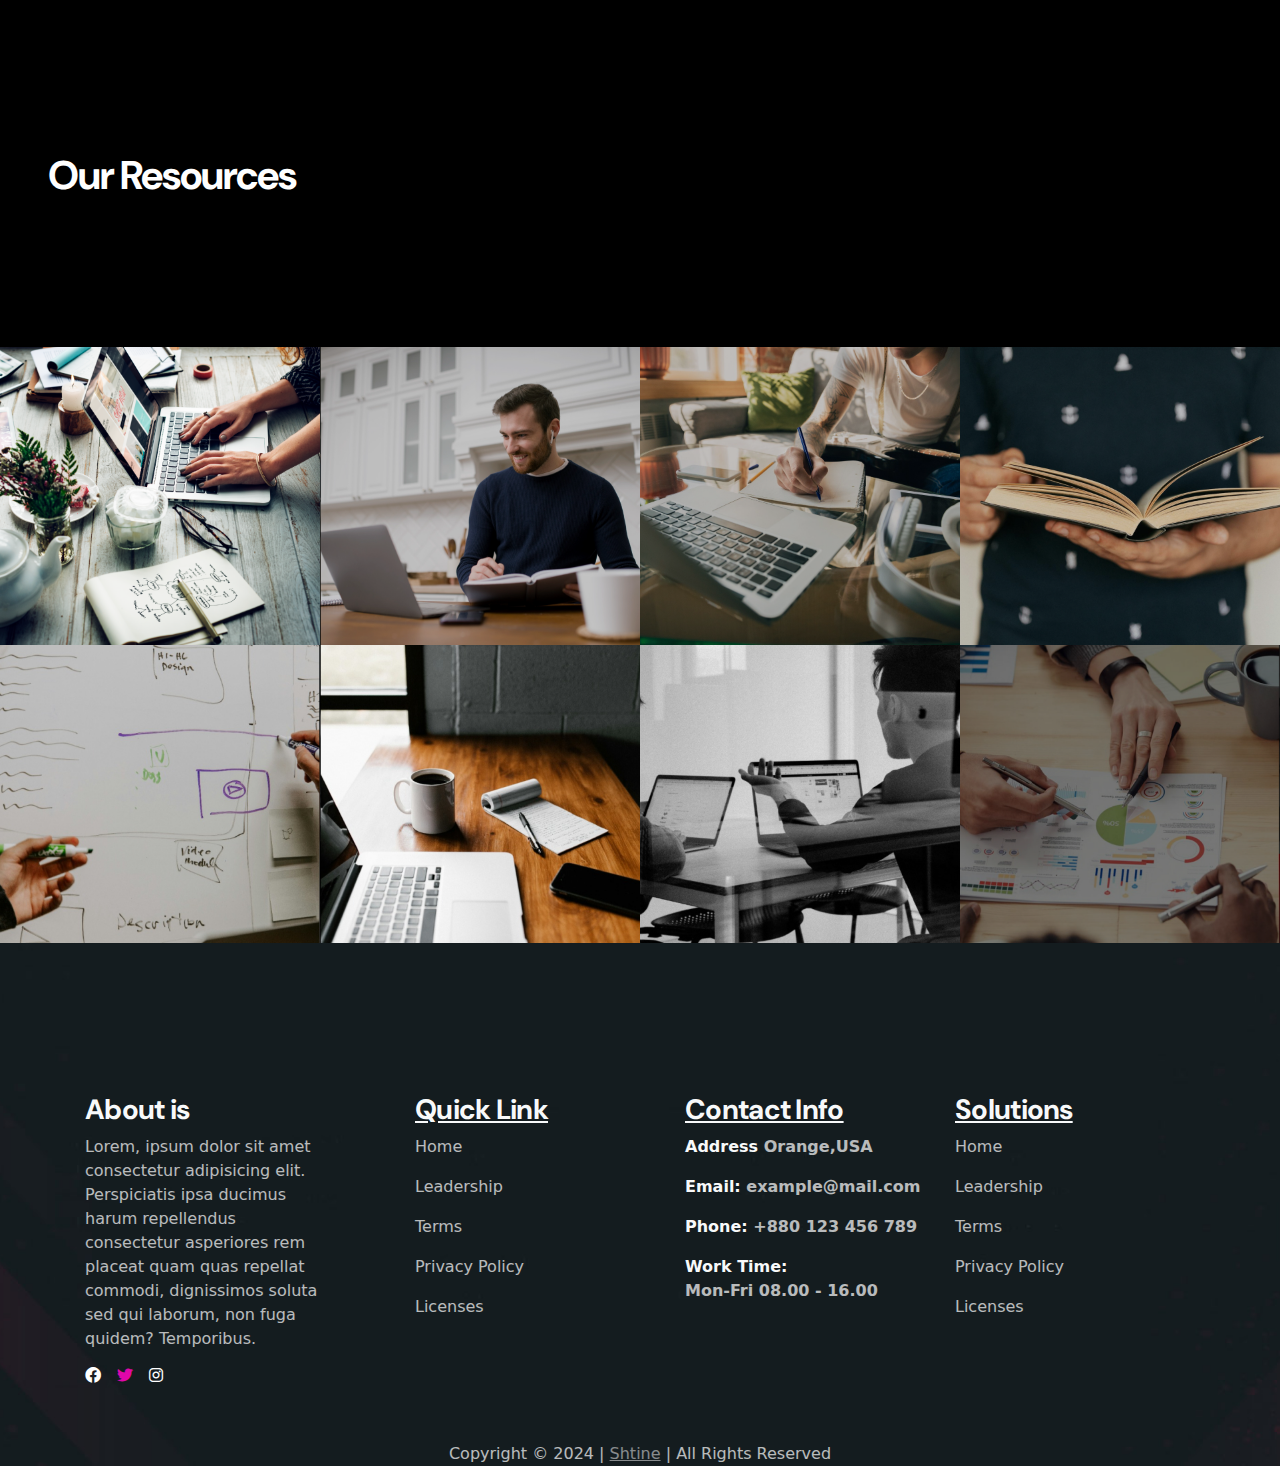
==== commit ba2f173d: "final" ====
--- a/index.html
+++ b/index.html
@@ -10,8 +10,12 @@
     <link rel="stylesheet" href="./assets/css/vendor/bootstrap.min.css">
     <link rel="stylesheet" href="./assets/css/vendor/font-awesome.css">
     <link rel="stylesheet" href="https://cdnjs.cloudflare.com/ajax/libs/font-awesome/6.0.0-beta3/css/all.min.css">
+    <link rel="stylesheet" href="./assets/css/animate.css">
     <script src="https://ajax.googleapis.com/ajax/libs/jquery/3.5.1/jquery.min.js"></script>
-
+    <link
+    rel="stylesheet"
+    href="https://cdnjs.cloudflare.com/ajax/libs/animate.css/4.1.1/animate.min.css"
+  />
     <!-- Popper JS -->
     <script src="https://cdnjs.cloudflare.com/ajax/libs/popper.js/1.16.0/umd/popper.min.js"></script>
     
@@ -154,14 +158,14 @@
       <div class="col-auto">
         <div class="text-center">
           <div class="border-bottom border-danger d-inline-block" style="width: 200px; border-width: 5px;">
-            <h1 class="text-white" style="white-space: nowrap; position: relative; right: 70px; ">About Omar Ahmed</h1>
+            <h1 class="text-white wow animate__backInUp  animated" style="white-space: nowrap; position: relative; right: 70px; ">About Omar Ahmed</h1>
           </div>
         </div>
       </div>
     </div>
     
     
-    <div class="row mt-5">
+    <div class="row mt-5 wow animate__backInUp  animated">
       <div class="col-md">
         <p class="text-white" style="margin-top: 80px; font-size: 18px;opacity: 0.8;">
         Omar Ahmed is a distinguished figgure in the real <br>
@@ -223,7 +227,7 @@
  </section>
   <!-- end of about us -->
 <!-- start of help u section -->
-<section class="help">
+<section class="help wow animate__backInUp  animated" >
   <div class="container mt-5">
     <div class="row">
       <div class="col-md"> 
@@ -258,7 +262,7 @@
 <!-- end of help u section -->
 <!-- start of case study -->
 <h2 class="text-center text-white mt-5">CASE STUDY</h2>
-<section class="mt-5">
+<section class="mt-5 wow animate__backInUp  animated">
   
   <div class="container case">
   
@@ -282,7 +286,7 @@
 </section>
 <!-- end of case study -->
 <!-- start of products -->
-<section class="mt-5 ">
+<section class="mt-5 wow animate__backInUp  animated">
   <div class="container products">
     <div class="row">
       <div class="col-md ">
@@ -408,7 +412,7 @@
 </section>
 <!-- end of products -->
 <!-- start of courses  -->
-<section style="margin-top: 200px;">
+<section style="margin-top: 200px;" class="wow animate__backInUp  animated">
   <div class="container coruses">
     <div class="row">
       <h1 style="margin-top: 100px; margin-bottom: 100px;" class="text-center text-white font-weight-bold">Our Course</h1>
@@ -467,7 +471,7 @@
 <!-- end of courses  -->
 <!-- start of blog -->
 <section>
-<div class="container blog">
+<div class="container blog wow animate__backInUp  animated">
   <div class="row">
     <div  class="col-md pt-5">
       <img style="position: relative; left: 14px;" class="image-with-opacity-border" src="./assets/Images/blog/1.png" alt="">
@@ -526,7 +530,7 @@
 <!-- end  of blog -->
 <!-- start of slider section -->
 <section>
-<div class="container" style="margin-top: 100px;">
+<div class="container wow animate__backInUp  animated" style="margin-top: 100px;">
   <div class="row" >
     <div class="col-md">
       <h1 style="text-align: center; color: white;font-weight: bold;">
@@ -736,11 +740,17 @@
 <script src="assets/js/vendor/tilt.js"></script>
 <script src="assets/js/vendor/green-audio-player.min.js"></script>
 <script src="assets/js/vendor/jquery.nav.js"></script>
+<script src="./assets/js/wow.js"></script>
+<script src="./assets/js/wow.min.js"></script>
+
 <script>
   var swiper = new Swiper(".mySwiper", {
     effect: "cards",
     grabCursor: true,
   });
 </script>
+<script>
+  new WOW().init();
+</script>
 </body>
 </html>--- a/assets/css/app.css
+++ b/assets/css/app.css
@@ -968,4 +968,8 @@
     100%{
       transform: translateX(0);
     }
+  }
+  :root {
+    --animate-duration: 800ms;
+    --animate-delay: 0.9s;
   }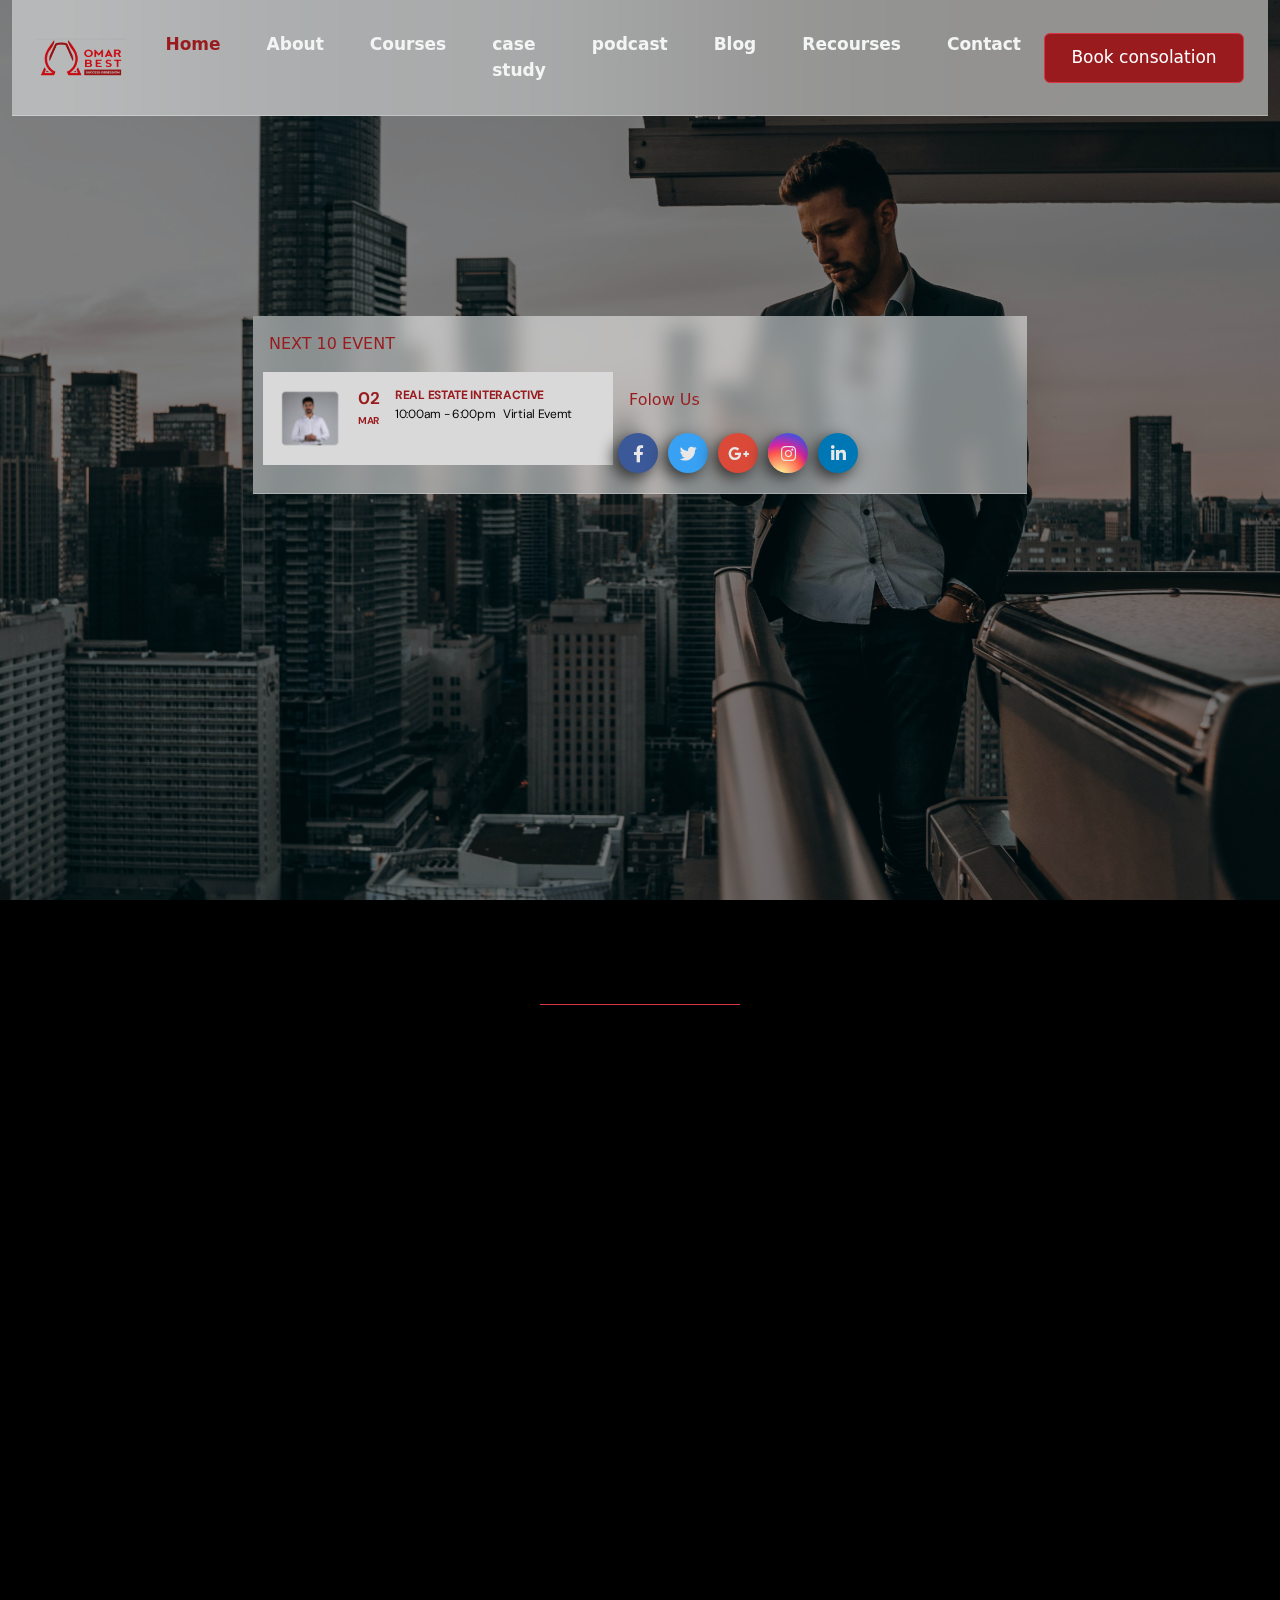
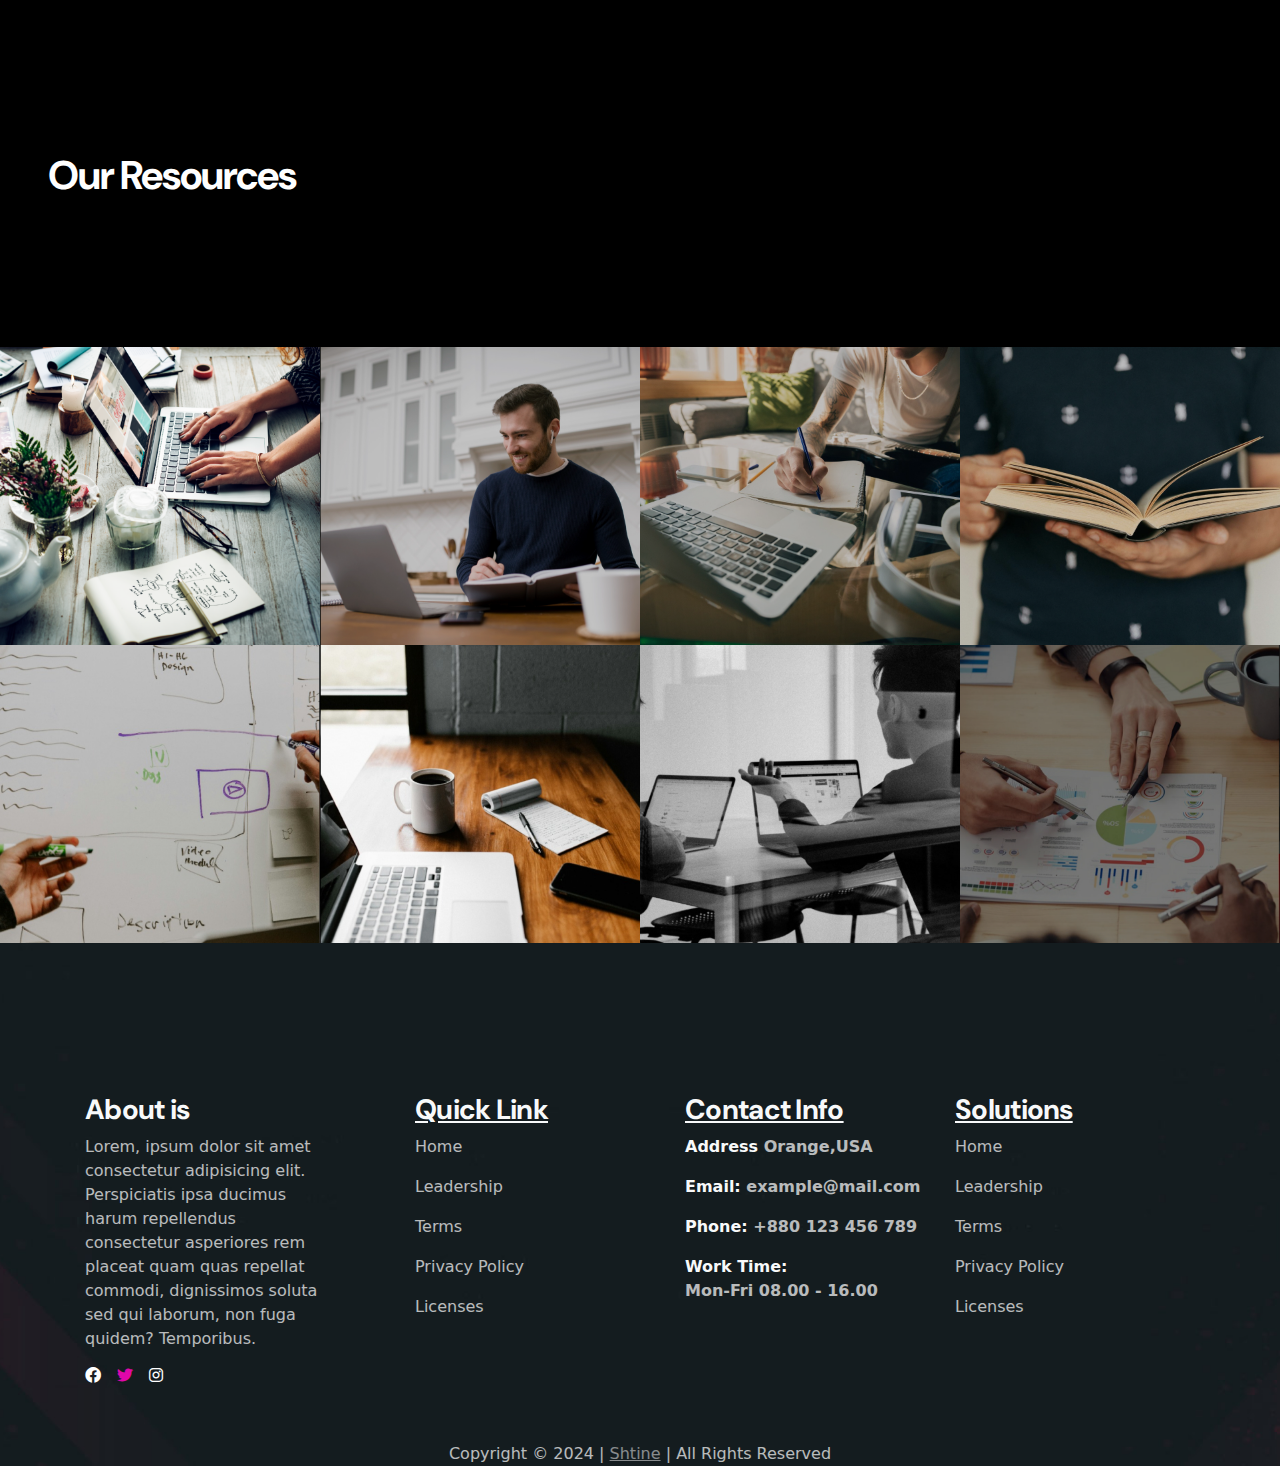
==== commit 0dfca0b4: "ddd" ====
--- a/index.html
+++ b/index.html
@@ -97,8 +97,8 @@
             <div class="col-md-auto"> <!-- Added col-md-auto class -->
                 <div class="box">
                     <span class="p-3">NEXT 10 EVENT</span>
-              <div class="d-flex">
-                <div class="d-flex gap-3 p-3 "  style="background-color: #d9d9d9;width: 350px;height: 93px;margin-left: 10px;">
+              <div class="d-flex flexDir">
+                <div class="d-flex gap-3 p-3 www"  style="background-color: #d9d9d9;width: 350px;height: 93px;margin-left: 10px; ">
                   <img src="./assets/Images/Screenshot-2024-05-21-150147.png" alt="Img">
                   <h4 style="font-weight: bold; color: #991b1e;font-size: 17px;">02 <br> <span style="font-size: 10px;">MAR</span></h4>
                   <h3 style="font-size: 12px;font-weight: bold; color: #991b1e;">REAL ESTATE INTERACTIVE <br>
@@ -530,7 +530,7 @@
 <!-- end  of blog -->
 <!-- start of slider section -->
 <section>
-<div class="container wow animate__backInUp  animated" style="margin-top: 100px;">
+<div class="container wow animate__backInUp  animated slid" style="margin-top: 100px;">
   <div class="row" >
     <div class="col-md">
       <h1 style="text-align: center; color: white;font-weight: bold;">
--- a/assets/css/app.css
+++ b/assets/css/app.css
@@ -697,7 +697,7 @@
     color: #991b1e !important;
 width: 774px;
 height: 178px;
-    margin-top: 73%;
+    margin-top: 200px;
     background: rgba(255, 255, 255, 0.2); /* slightly more opaque background */
     background: rgba(255, 255, 255, 0.5); /* slightly more opaque white background */
   backdrop-filter: blur(10px); /* blur effect */
@@ -846,9 +846,19 @@
 }
 
 @media only screen and (max-width: 768px) {
+    .swiper-slide{
+        width: 98% !important;
+        
+    }
+    .swiper{
+        margin-left: auto !important;
+        margin-right: auto !important;
+    }
+ 
     .box{
         width: 100%;
         margin-top: 50px;
+        height: 100% !important;
 
     }
     .fix{
@@ -872,11 +882,21 @@
     .swiper{
         width: 100% !important;
     }
+    .flexDir{
+        display: flex !important;
+        flex-direction: column !important;
+    }
+    .www{
+        width: 50% !important;
+    }
+    .slid{
+        width: 100%;
+        max-width: 71%;
+    }
 }
 @media only screen and (min-width: 1200px) {
     .box{
-  
-        margin-top: 73%;
+        margin-top: 200px;
 
       
         
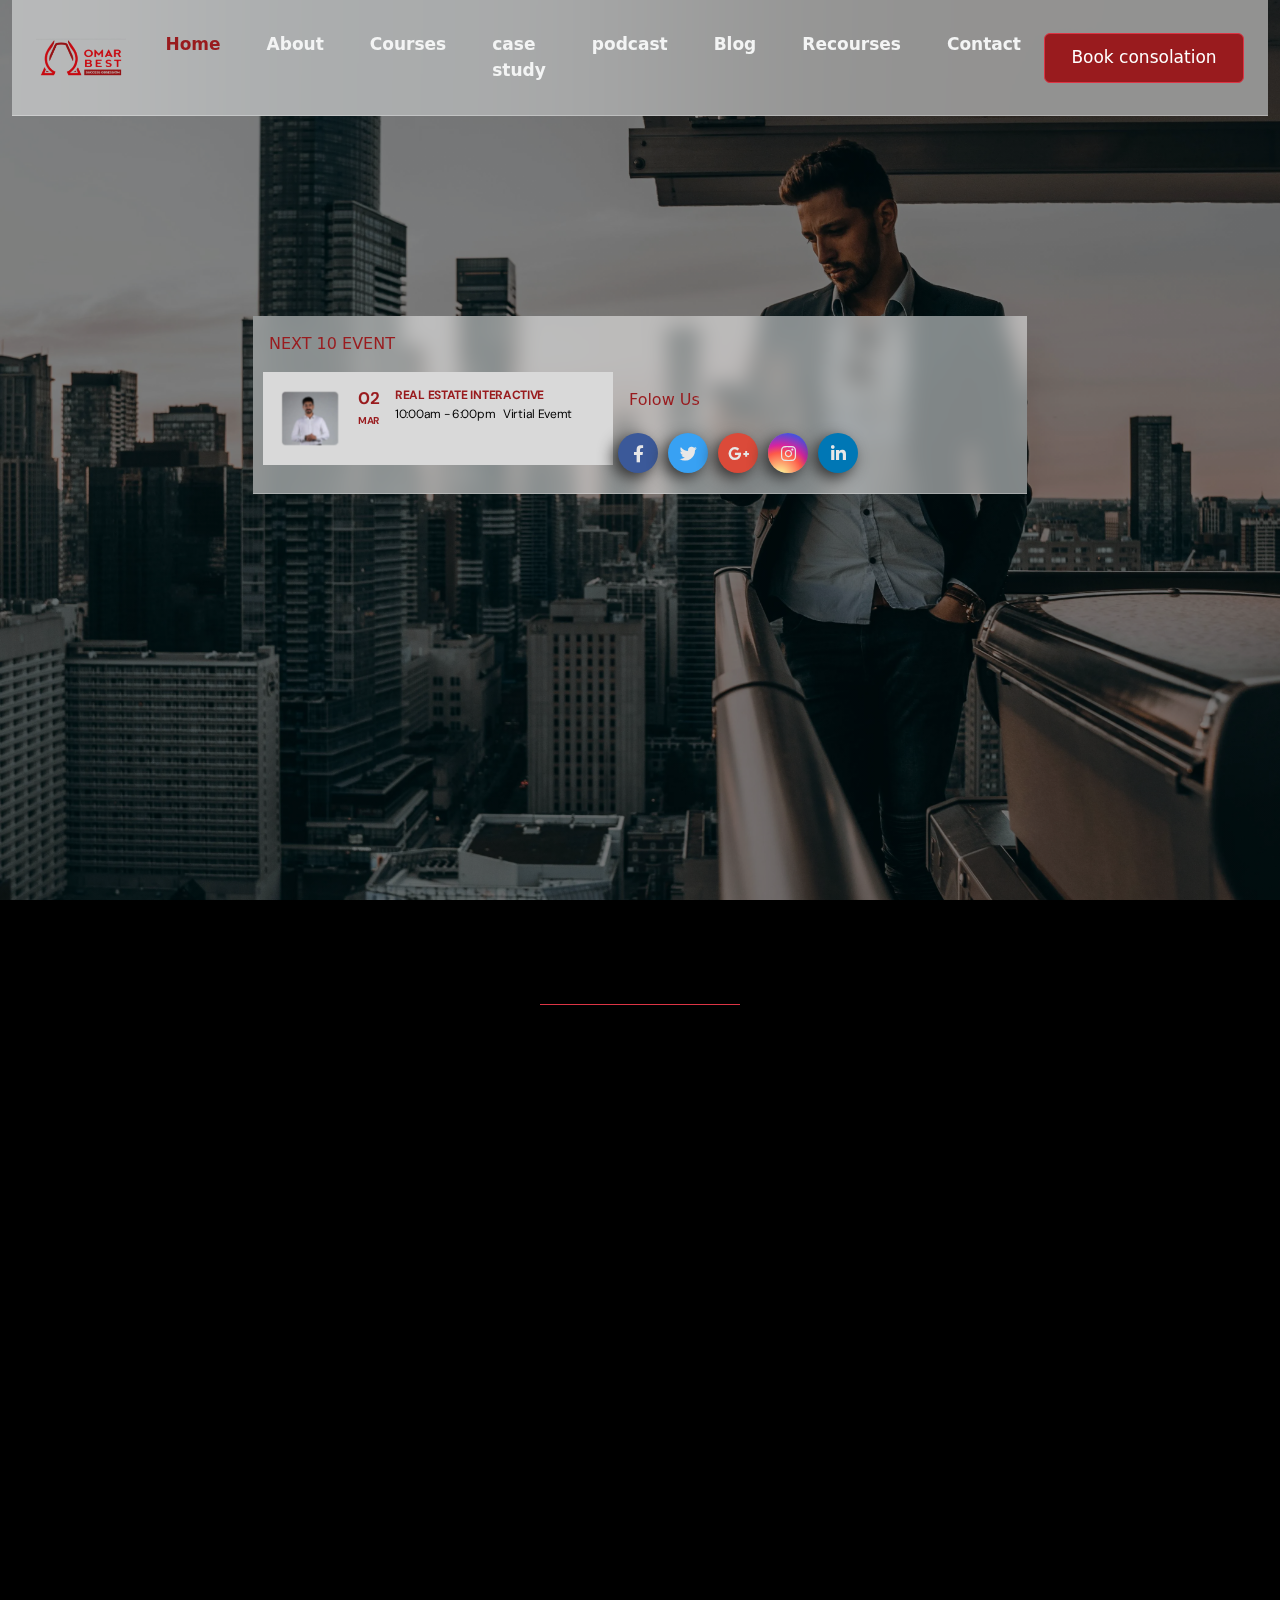
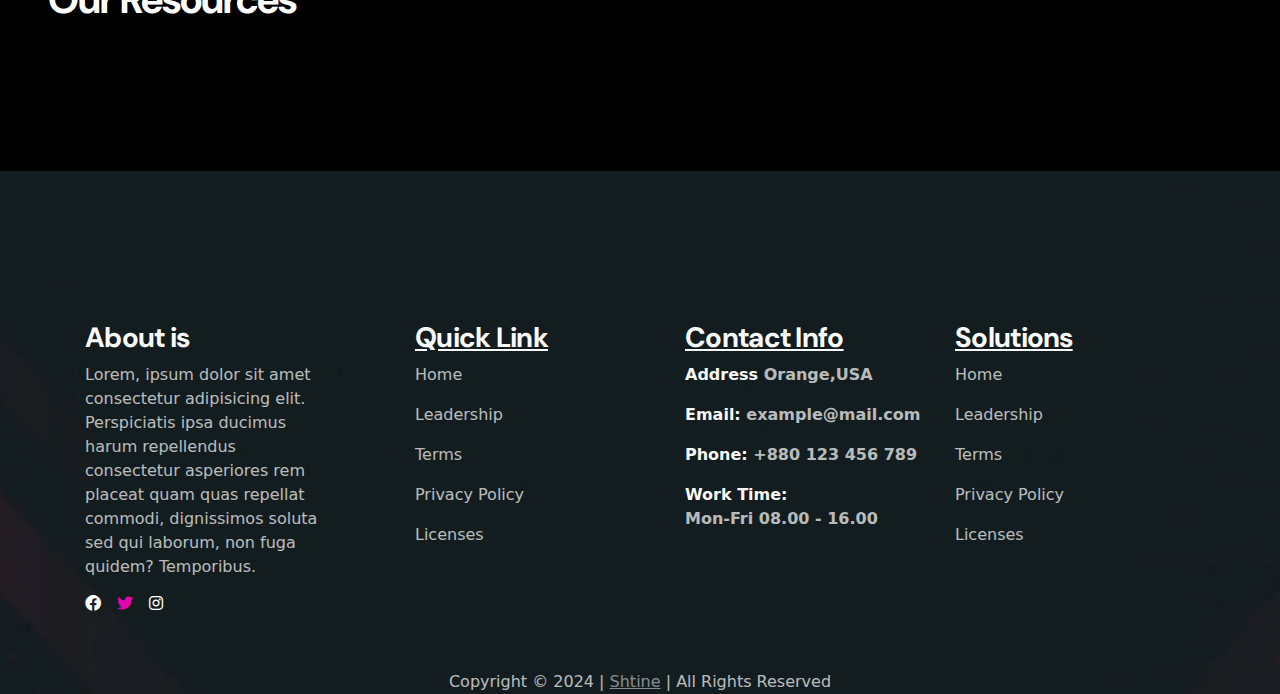
==== commit 18a7334f: "final update" ====
--- a/index.html
+++ b/index.html
@@ -12,6 +12,8 @@
     <link rel="stylesheet" href="https://cdnjs.cloudflare.com/ajax/libs/font-awesome/6.0.0-beta3/css/all.min.css">
     <link rel="stylesheet" href="./assets/css/animate.css">
     <script src="https://ajax.googleapis.com/ajax/libs/jquery/3.5.1/jquery.min.js"></script>
+    <link rel="shortcut icon" type="image/x-icon" href="assets/Images/logo.webp">
+
     <link
     rel="stylesheet"
     href="https://cdnjs.cloudflare.com/ajax/libs/animate.css/4.1.1/animate.min.css"
@@ -54,7 +56,7 @@
     <div class="container-fluid landing">
         <nav class="navbar navbar-expand-lg p-4" >
             <a class="navbar-brand" href="#">
-                <img style="width: 150px;" src="./assets/Images/logo.png" alt="">
+                <img loading="lazy" style="width: 150px;" src="./assets/Images/logo.webp" alt="">
             </a>
             <button class="navbar-toggler" type="button" data-toggle="collapse" data-target="#navbarSupportedContent" aria-controls="navbarSupportedContent" aria-expanded="false" aria-label="Toggle navigation">
               <span class="navbar-toggler-icon"></span>
@@ -99,7 +101,7 @@
                     <span class="p-3">NEXT 10 EVENT</span>
               <div class="d-flex flexDir">
                 <div class="d-flex gap-3 p-3 www"  style="background-color: #d9d9d9;width: 350px;height: 93px;margin-left: 10px; ">
-                  <img src="./assets/Images/Screenshot-2024-05-21-150147.png" alt="Img">
+                  <img loading="lazy" src="./assets/Images/Screenshot-2024-05-21-150147.webp" class="dd" alt="Img">
                   <h4 style="font-weight: bold; color: #991b1e;font-size: 17px;">02 <br> <span style="font-size: 10px;">MAR</span></h4>
                   <h3 style="font-size: 12px;font-weight: bold; color: #991b1e;">REAL ESTATE INTERACTIVE <br>
                   <span style="font-size: 12px;font-weight:normal; color: #000;margin-top: 5px;">
@@ -208,7 +210,7 @@
        </div>
       </div>
       <div class="col-md">
-        <img src="./assets/Images/Layer 2.png" alt="">
+        <img loading="lazy" src="./assets/Images/Layer 2.webp" alt="">
       </div>
       <div class="col-md">
         <ul class="text-white custom-list" style="margin-top: 80px; font-size: 1.295rem; font-weight: bold;">
@@ -232,7 +234,7 @@
     <div class="row">
       <div class="col-md"> 
         <div class="card">
-          <img src="https://via.placeholder.com/600x400" class="card-img" alt="Placeholder Image">
+          <img loading="lazy" src="https://via.placeholder.com/600x400" class="card-img" alt="Placeholder Image">
           <div class="card-img-overlay">
         
             <h4 class="card-title">Menorship </h4>
@@ -241,7 +243,7 @@
       </div>
       <div class="col-md"> 
         <div class="card">
-          <img src="https://via.placeholder.com/600x400" class="card-img" alt="Placeholder Image">
+          <img loading="lazy" src="https://via.placeholder.com/600x400" class="card-img" alt="Placeholder Image">
           <div class="card-img-overlay">
             <h4 class="card-title">Wholesaling consultation</h4>
           </div>
@@ -249,7 +251,7 @@
       </div>
       <div class="col-md"> 
         <div class="card">
-          <img src="https://via.placeholder.com/600x400" class="card-img" alt="Placeholder Image">
+          <img loading="lazy" src="https://via.placeholder.com/600x400" class="card-img" alt="Placeholder Image">
           <div class="card-img-overlay">
         
             <h5 class="card-title">Real estate consultation </h5>
@@ -304,11 +306,11 @@
     </div>
     <div class="row">
      <div class="col-md">
-      <img class="p-3 rounded" style="height: 473px;" src="./assets/Images/digital-art-portrait-person-listening-music-headphones.jpg" alt="">
+      <img loading="lazy" class="p-3 rounded" style="height: 473px;" src="./assets/Images/digital-art-portrait-person-listening-music-headphones.webp" alt="">
      </div>
      <div class="col-md">
       <div class="card p-3"  style="width: 18rem;">
-          <img class="card-img-top rounded" style="object-fit:fill;width: 300px; height: 137px;" src="./assets/Images/smiley-man-talking-podcast.jpg" alt="Card image cap">
+          <img loading="lazy" class="card-img-top rounded" style="object-fit:fill;width: 300px; height: 137px;" src="./assets/Images/smiley-man-talking-podcast.webp" alt="Card image cap">
 
         <div class="card-body">
           <h4 style="color: white; " class="card-title">IT Consultancy in Japan</h4>
@@ -330,7 +332,7 @@
      </div>
      <div class="col-md">
       <div class="card p-3" style="width: 18rem;">
-        <img class="card-img-top rounded" style="width: 300px; height: 137px;" src="./assets/Images/man-woman-creating-podcast-content-online-with-equipment-recording-social-media-discussion-team-influencers-talking-about-lifestyle-internet-channel-live-broadcast.jpg" alt="Card image cap">
+        <img loading="lazy" class="card-img-top rounded" style="width: 300px; height: 137px;" src="./assets/Images/man-woman-creating-podcast-content-online-with-equipment-recording-social-media-discussion-team-influencers-talking-about-lifestyle-internet-channel-live-broadcast.webp" alt="Card image cap">
         <div class="card-body">
           <h4 style="color: white; " class="card-title">IT Consultancy in Japan</h4>
           <p  class=" mb-5" style="color: white;opacity: 0.5;">By Marko</p>
@@ -354,8 +356,8 @@
 <!-- second row -->
 <div class="row" style="margin-left: -5px; margin-right: -5px;">
   <div class="col-md" style="padding-left: 5px; padding-right: 5px;">
-    <div class="card p-3"  margin-bottom: 10px;">
-      <img class="card-img-top rounded" style="width: 300px; height: 137px;" src="./assets/Images/electric-mixer-sliding-knob-adjusting-sound-variation-generated-by-ai.jpg" alt="Card image cap">
+    <div class="card p-3"  style="margin-bottom: 10px;" >
+      <img loading="lazy" class="card-img-top rounded" style="width: 300px; height: 137px;" src="./assets/Images/electric-mixer-sliding-knob-adjusting-sound-variation-generated-by-ai.webp" alt="Card image cap">
       <div class="card-body">
         <h4 style="color: white;" class="card-title">IT Consultancy in Japan</h4>
         <p class="mb-5" style="color: white; opacity: 0.5;">By Marko</p>
@@ -369,8 +371,8 @@
     </div>
   </div>
   <div class="col-md" style="padding-left: 5px; padding-right: 5px;">
-    <div class="card p-3"  margin-bottom: 10px;">
-      <img class="card-img-top rounded" style="width: 300px; height: 137px;" src="./assets/Images/happy-people-recording-social-media-podcast-with-blogging-equipment-using-vlog-station-live-broadcast-conversation-internet-channel-men-meeting-studio-record-talk-show.jpg" alt="Card image cap">
+    <div class="card p-3" style="margin-bottom: 10px;">
+      <img loading="lazy" class="card-img-top rounded" style="width: 300px; height: 137px;" src="./assets/Images/happy-people-recording-social-media-podcast-with-blogging-equipment-using-vlog-station-live-broadcast-conversation-internet-channel-men-meeting-studio-record-talk-show.webp" alt="Card image cap">
       <div class="card-body">
         <h4 style="color: white;" class="card-title">IT Consultancy in Japan</h4>
         <p class="mb-5" style="color: white; opacity: 0.5;">By Marko</p>
@@ -385,7 +387,7 @@
   </div>
   <div class="col-md" style="padding-left: 5px; padding-right: 5px;">
     <div class="card p-3" style=" margin-bottom: 10px;">
-      <img class="card-img-top rounded" style="width: 300px; height: 137px;" src="./assets/Images/young-caucasian-musician-listening-rock-music-outdoors-generative-ai.jpg" alt="Card image cap">
+      <img loading="lazy" class="card-img-top rounded" style="width: 300px; height: 137px;" src="./assets/Images/young-caucasian-musician-listening-rock-music-outdoors-generative-ai.webp" alt="Card image cap">
       <div class="card-body">
         <h4 style="color: white;" class="card-title">IT Consultancy in Japan</h4>
         <p class="mb-5" style="color: white; opacity: 0.5;">By Marko</p>
@@ -419,7 +421,7 @@
 
       <div class="col-md">
         <div class="img-wrapper">
-          <img class="rounded" style="height: 410px;" src="./assets/Images/courses1.jpeg" alt="">
+          <img loading="lazy" class="rounded" style="height: 410px;" src="./assets/Images/courses1.webp" alt="">
           <div class="img-overlay">
             <h5 style="color: #991b1e; font-weight: bold;margin-top: 30px;">MENTORSHIP</h5>
             <h3 style="font-weight: 800;">
@@ -432,7 +434,7 @@
       </div>
       <div class="col-md move">
         <div class="img-wrapper">
-          <img class="rounded" src="./assets/Images/courses2.jpeg" alt="">
+          <img loading="lazy" class="rounded" src="./assets/Images/courses2.webp" alt="">
           <div class="img-overlay">
             <h5 style="color: #991b1e; font-weight: bold;margin-top: 30px;">MENTORSHIP</h5>
             <h3 style="font-weight: 800;">
@@ -445,7 +447,7 @@
       </div>
       <div class="col-md move">
         <div class="img-wrapper">
-          <img class="rounded" src="./assets/Images/3.jpg" alt="">
+          <img loading="lazy" class="rounded" src="./assets/Images/3.webp" alt="">
           <div class="img-overlay">
             <h5 style="color: #991b1e; font-weight: bold;margin-top: 30px;">MENTORSHIP</h5>
             <h3 style="font-weight: 800;">
@@ -474,7 +476,7 @@
 <div class="container blog wow animate__backInUp  animated">
   <div class="row">
     <div  class="col-md pt-5">
-      <img style="position: relative; left: 14px;" class="image-with-opacity-border" src="./assets/Images/blog/1.png" alt="">
+      <img  loading="lazy" style="position: relative; left: 14px;" class="image-with-opacity-border" src="./assets/Images/blog/1.webp" alt="">
     </div>
     <div class="col-md mRemove" style="margin-top: 200px;">
       <p style="color: #991b1e;">Well Care Navigator</p>
@@ -495,12 +497,12 @@
       <p style="color: white;opacity: 0.8; text-align: right;">We offer a wide range of servicesm including primary case, <br> Specialty consultations, diagnstoc test</p>
     </div>
     <div  class="col-md ">
-      <img  style="position: relative; right: 15px; border: 1px solid #991b1e; padding: 20px;" class="" src="./assets/Images/blog/2.png" alt="">
+      <img loading="lazy"  style="position: relative; right: 15px; border: 1px solid #991b1e; padding: 20px;" class="" src="./assets/Images/blog/2.webp" alt="">
     </div>
   </div>
   <div class="row">
     <div  class="col-md pt-5">
-      <img style="position: relative; left: 14px;" class="image-with-opacity-border" src="./assets/Images/blog/3.png" alt="">
+      <img loading="lazy" style="position: relative; left: 14px;" class="image-with-opacity-border" src="./assets/Images/blog/3.webp" alt="">
     </div>
     <div class="col-md mRemove" style="margin-top: 200px;">
       <p style="color: #991b1e;">Vital Scan Diagnostics</p>
@@ -521,7 +523,7 @@
       <p style="color: white;opacity: 0.8; text-align: right;">Most Platforms support the integration of <br> wearable devices, enbling real-time</p>
     </div>
     <div  class="col-md ">
-      <img style="position: relative; right: 14px;" class="image-with-opacity-border" src="./assets/Images/blog/4.png" alt="">
+      <img loading="lazy" style="position: relative; right: 14px;" class="image-with-opacity-border" src="./assets/Images/blog/4.webp" alt="">
     </div>
   </div>
   
@@ -545,7 +547,7 @@
       <div class="swiper-wrapper">
         <div class="swiper-slide"><div class="card">
           <div style="display: flex;justify-content: center; align-items: center; ">
-            <img class="card-img-top mt-5 shadow" src="./assets/Images/profile.jpg" style="width: 120px; border-radius: 50%;" alt="Card image cap">
+            <img loading="lazy" class="card-img-top mt-5 shadow" src="./assets/Images/profile.webp" style="width: 120px; border-radius: 50%;" alt="Card image cap">
 
           </div>
 
@@ -557,7 +559,7 @@
       </div>
       <div class="swiper-slide"><div class="card">
         <div style="display: flex;justify-content: center; align-items: center; ">
-          <img class="card-img-top mt-5 shadow" src="./assets/Images/profile.jpg" style="width: 120px; border-radius: 50%;" alt="Card image cap">
+          <img loading="lazy" class="card-img-top mt-5 shadow" src="./assets/Images/profile.webp" style="width: 120px; border-radius: 50%;" alt="Card image cap">
 
         </div>
 
@@ -569,7 +571,7 @@
     </div>
     <div class="swiper-slide"><div class="card">
       <div style="display: flex;justify-content: center; align-items: center; ">
-        <img class="card-img-top mt-5 shadow" src="./assets/Images/profile.jpg" style="width: 120px; border-radius: 50%;" alt="Card image cap">
+        <img loading="lazy" class="card-img-top mt-5 shadow" src="./assets/Images/profile.webp" style="width: 120px; border-radius: 50%;" alt="Card image cap">
 
       </div>
 
@@ -581,7 +583,7 @@
   </div>
   <div class="swiper-slide"><div class="card">
     <div style="display: flex;justify-content: center; align-items: center; ">
-      <img class="card-img-top mt-5 shadow" src="./assets/Images/profile.jpg" style="width: 120px; border-radius: 50%;" alt="Card image cap">
+      <img loading="lazy" class="card-img-top mt-5 shadow" src="./assets/Images/profile.webp" style="width: 120px; border-radius: 50%;" alt="Card image cap">
 
     </div>
 
@@ -613,30 +615,30 @@
     </div>
     <div class="row no-gap">
       <div class="col-md no-gap">
-        <img src="./assets/Images/resorses/side-view-woman-using-computer-laptop.png" alt="">
+        <img loading="lazy" src="./assets/Images/resorses/side-view-woman-using-computer-laptop.webp" alt="">
       </div>
       <div class="col-md no-gap">
-        <img src="./assets/Images/resorses/Asset 1.png" alt="">
+        <img loading="lazy" src="./assets/Images/resorses/Asset 1.webp" alt="">
       </div>
       <div class="col-md no-gap">
-        <img src="./assets/Images/resorses/Asset 2.png" alt="">
+        <img loading="lazy" src="./assets/Images/resorses/Asset 2.webp" alt="">
       </div>
       <div class="col-md no-gap">
-        <img src="./assets/Images/resorses/Asset 3.png" alt="">
+        <img loading="lazy" src="./assets/Images/resorses/Asset 3.webp" alt="">
       </div>
     </div>
     <div class="row no-gap">
       <div class="col-md no-gap">
-        <img src="./assets/Images/resorses/Asset 4.png" alt="">
+        <img loading="lazy" src="./assets/Images/resorses/Asset 4.webp" alt="">
       </div>
       <div class="col-md no-gap">
-        <img src="./assets/Images/resorses/Asset 5.png" alt="">
+        <img loading="lazy" src="./assets/Images/resorses/Asset 5.webp" alt="">
       </div>
       <div class="col-md no-gap">
-        <img src="./assets/Images/resorses/Asset 6.png" alt="">
+        <img loading="lazy" src="./assets/Images/resorses/Asset 6.webp" alt="">
       </div>
       <div class="col-md no-gap">
-        <img src="./assets/Images/resorses/Asset 7.png" alt="">
+        <img loading="lazy" src="./assets/Images/resorses/Asset 7.webp" alt="">
       </div>
     </div>
   </div>
--- a/assets/css/app.css
+++ b/assets/css/app.css
@@ -656,7 +656,7 @@
 2. Elements Styles
 =========================================================================*/
 .landing{
-    background:   linear-gradient(rgba(0, 0, 0, 0.5), rgba(0, 0, 0, 0.5)),  url("../Images/pexels-losterah-9698302.jpg");
+    background:   linear-gradient(rgba(0, 0, 0, 0.5), rgba(0, 0, 0, 0.5)),  url("../Images/pexels-losterah-9698302.webp");
     background-position: center;
     background-size: cover;
     background-repeat: no-repeat;
@@ -758,7 +758,7 @@
   .case {
     position: relative;
     padding: 50px 0;
-    background: linear-gradient(to right, rgba(0, 0, 0, 1) 34%, rgba(0, 0, 0, 0)), url("../Images/two-designer-creativity-drawing-a-website-outline-and-website-ux-app-development-on-mobile-phone-.jpg") right center / cover no-repeat;
+    background: linear-gradient(to right, rgba(0, 0, 0, 1) 34%, rgba(0, 0, 0, 0)), url("../Images/two-designer-creativity-drawing-a-website-outline-and-website-ux-app-development-on-mobile-phone-.webp") right center / cover no-repeat;
 }
 .products{
     background: linear-gradient(to bottom, #1e2225, black);
@@ -839,7 +839,7 @@
    padding: 0 !important;
 }
 footer{
-    background-image: url("../Images/Asset-11.jpg");
+    background-image: url("../Images/Asset-11.webp");
     background-position: center;
     background-size: cover;
     background-repeat: no-repeat;
@@ -887,7 +887,10 @@
         flex-direction: column !important;
     }
     .www{
-        width: 50% !important;
+        width: 95% !important;
+    }
+    .dd{
+        width: 90px;
     }
     .slid{
         width: 100%;
